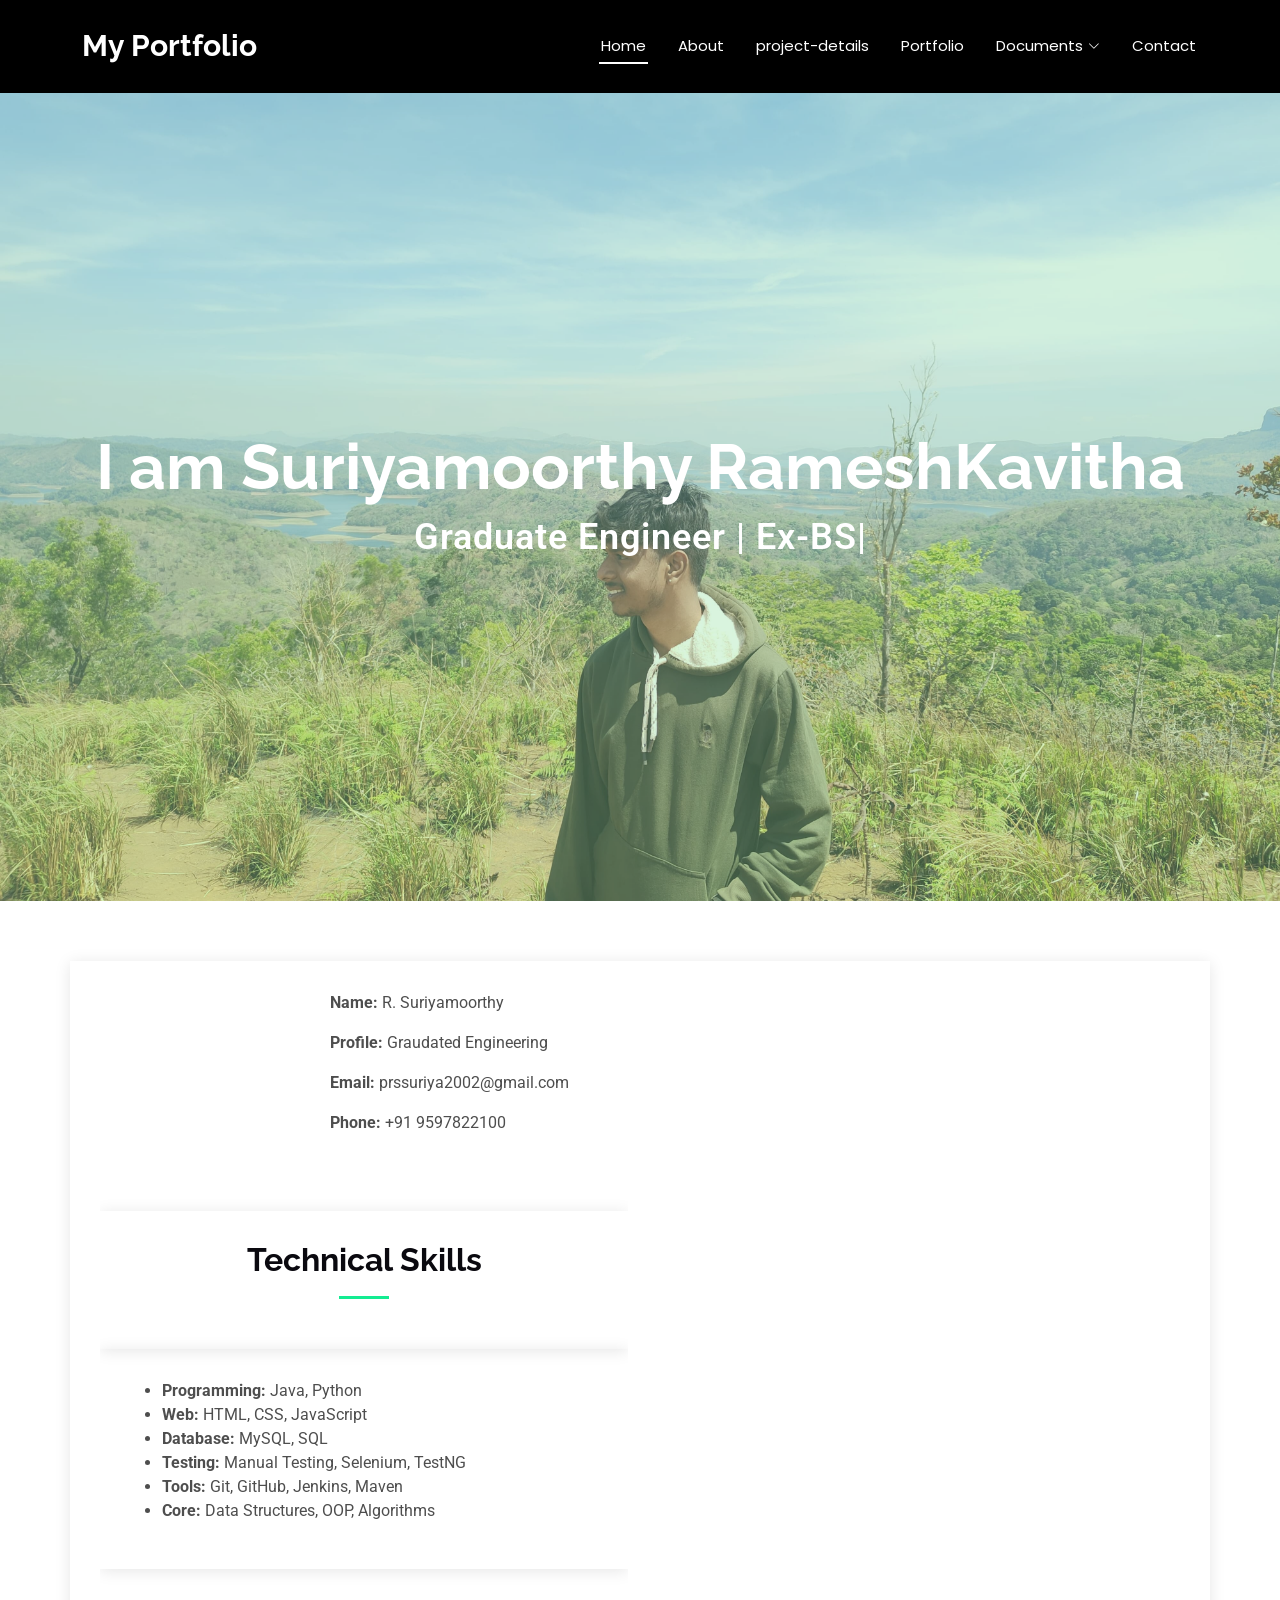
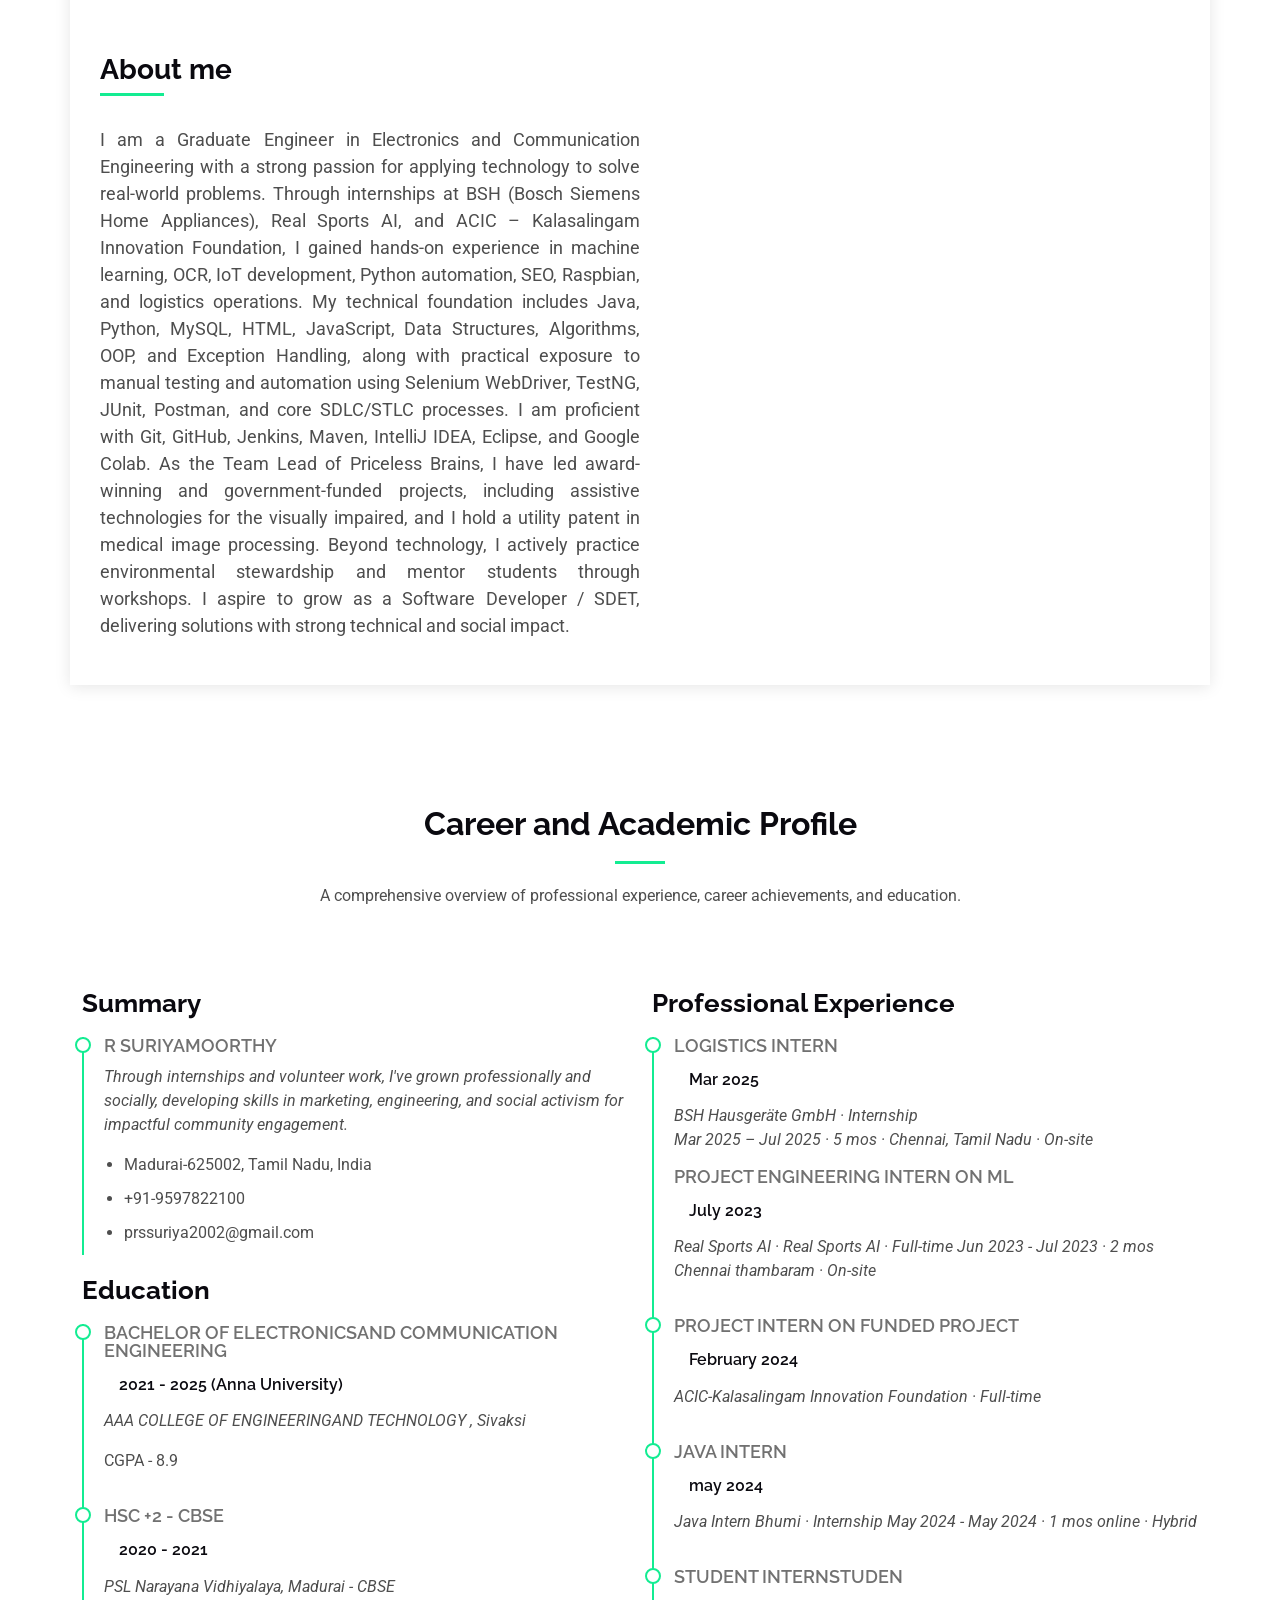
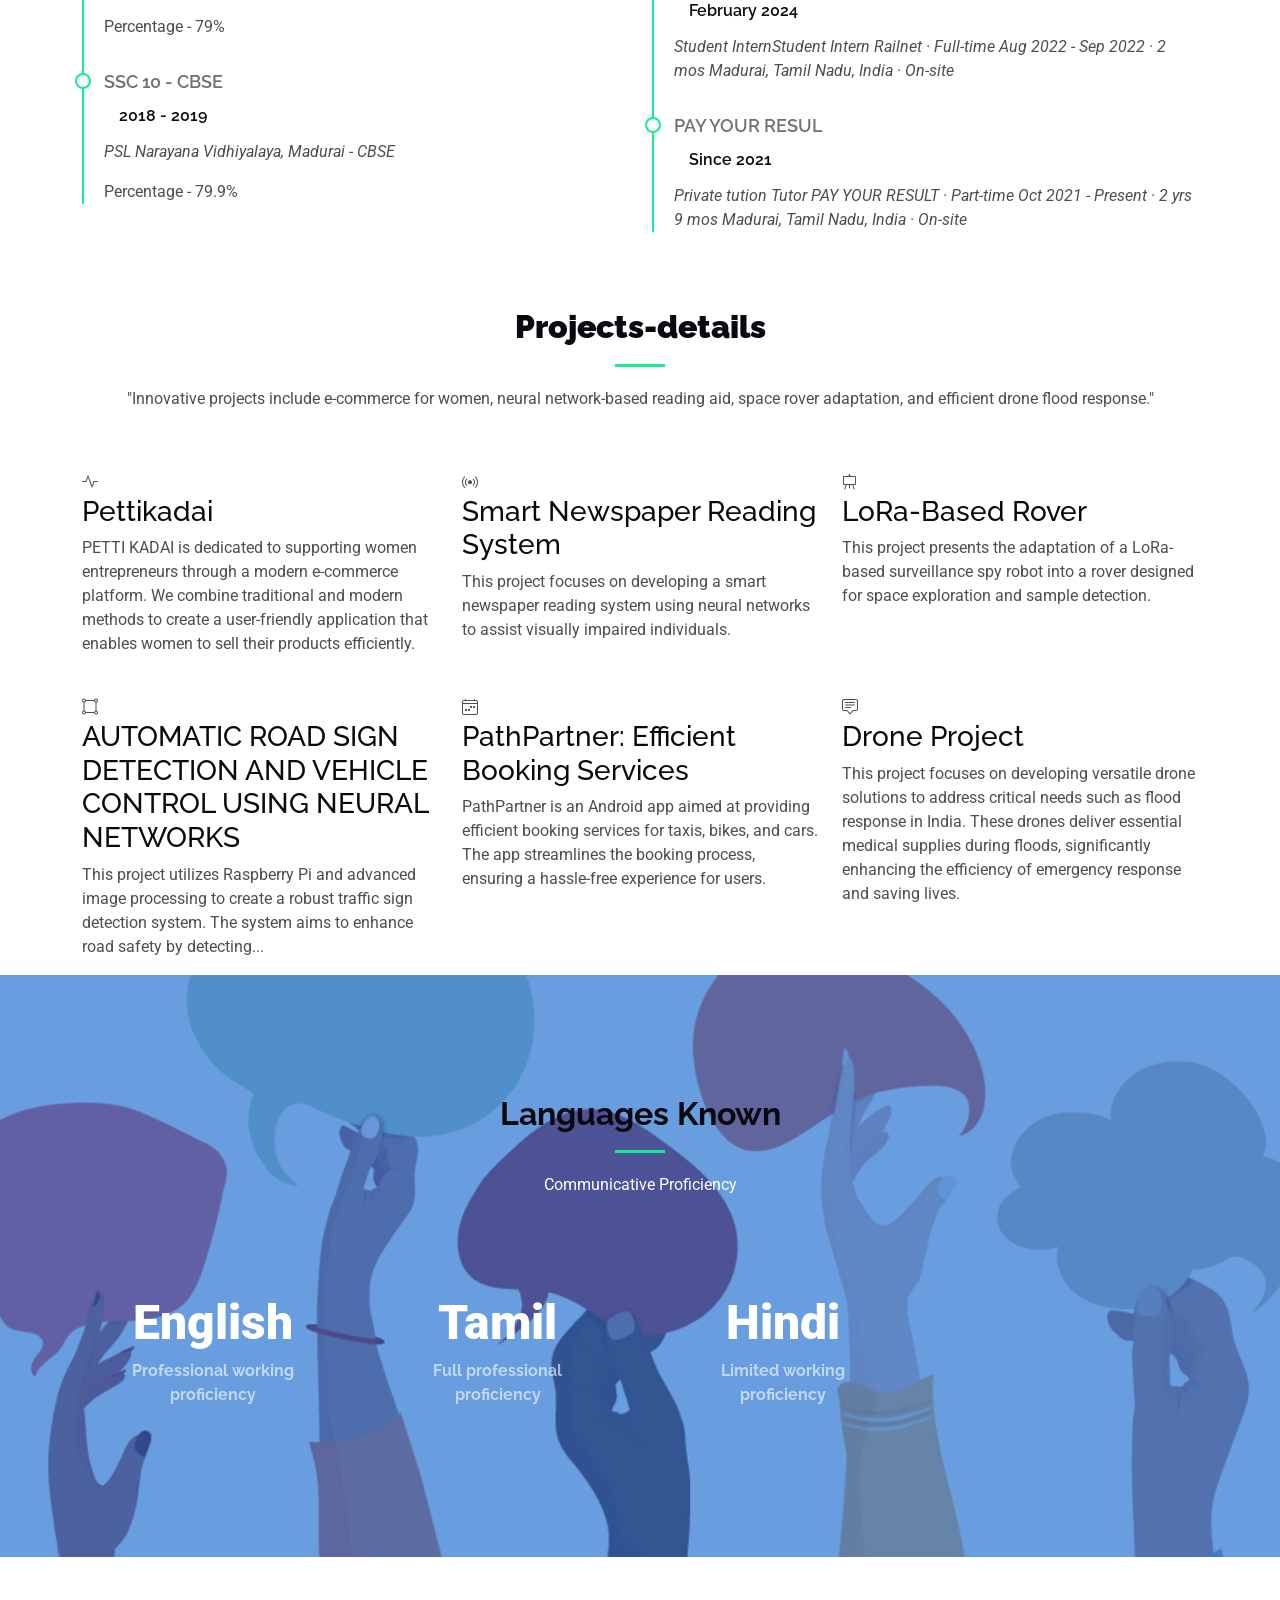
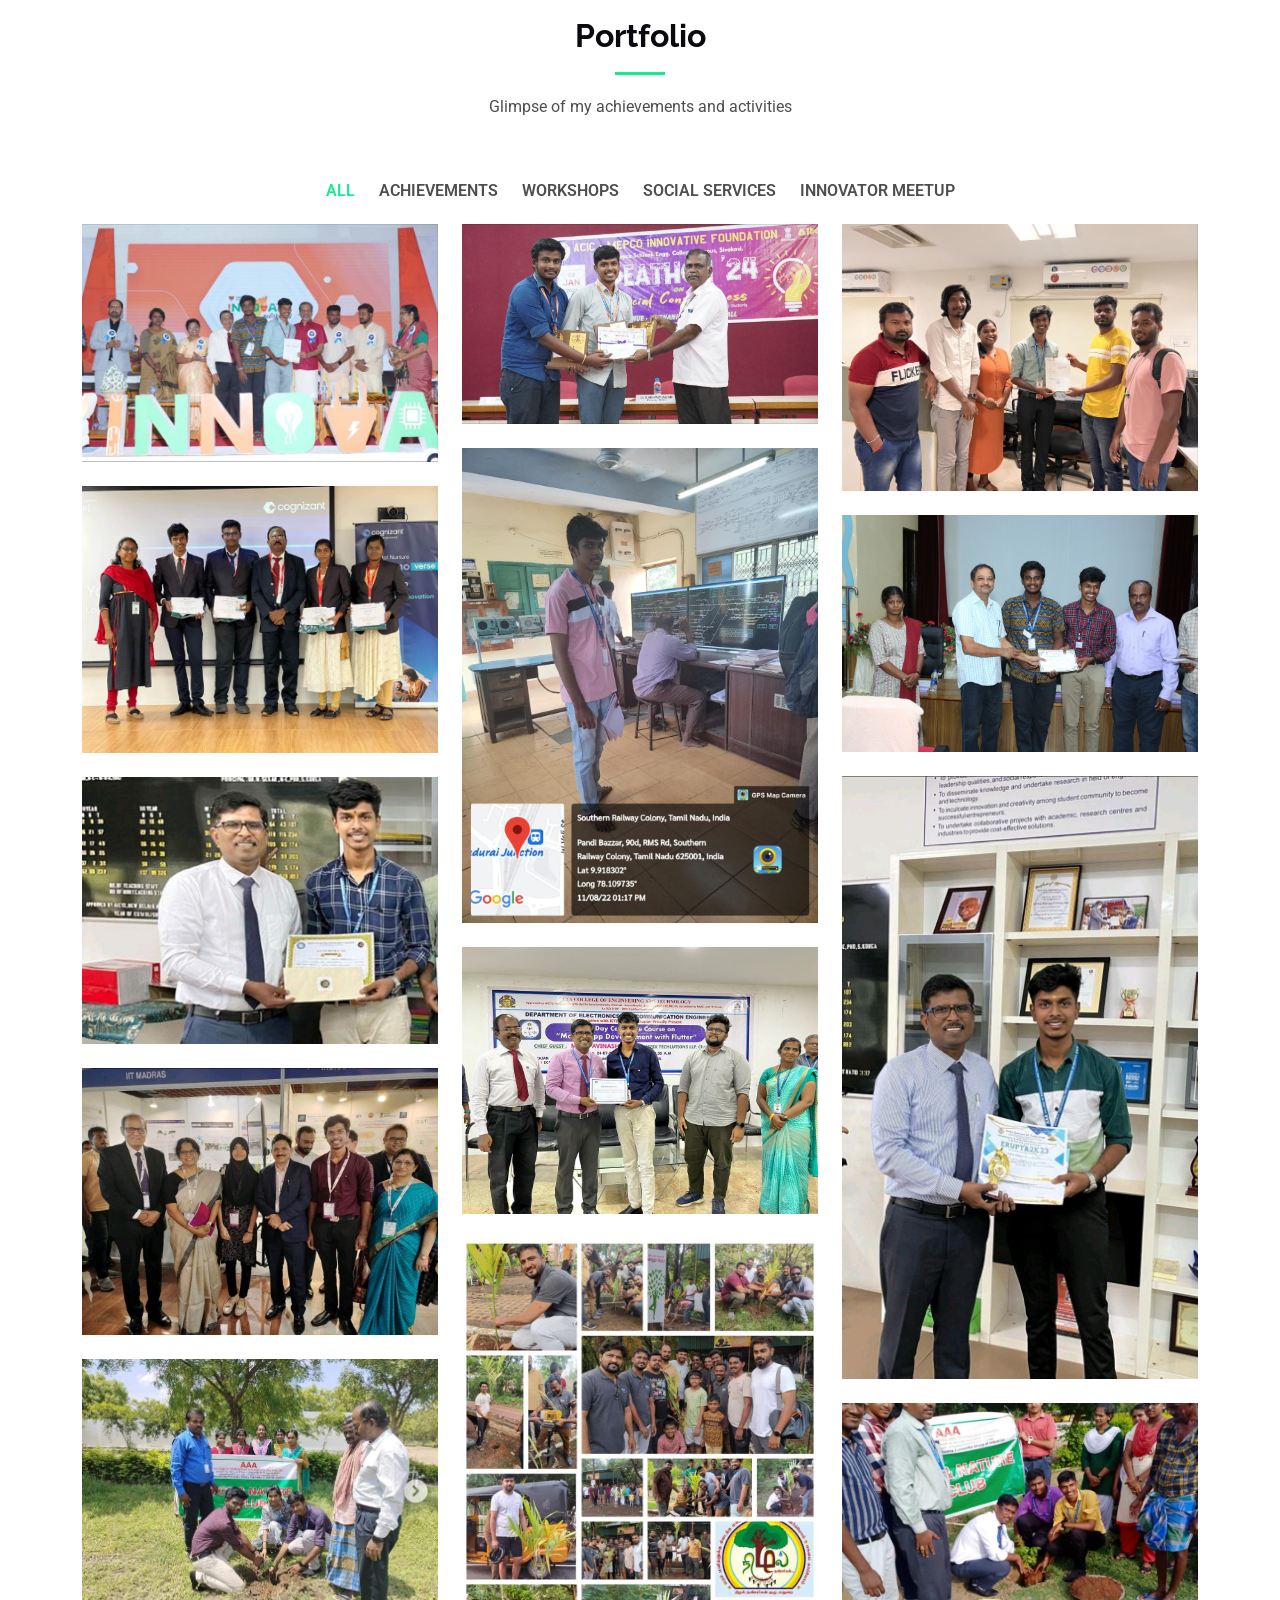
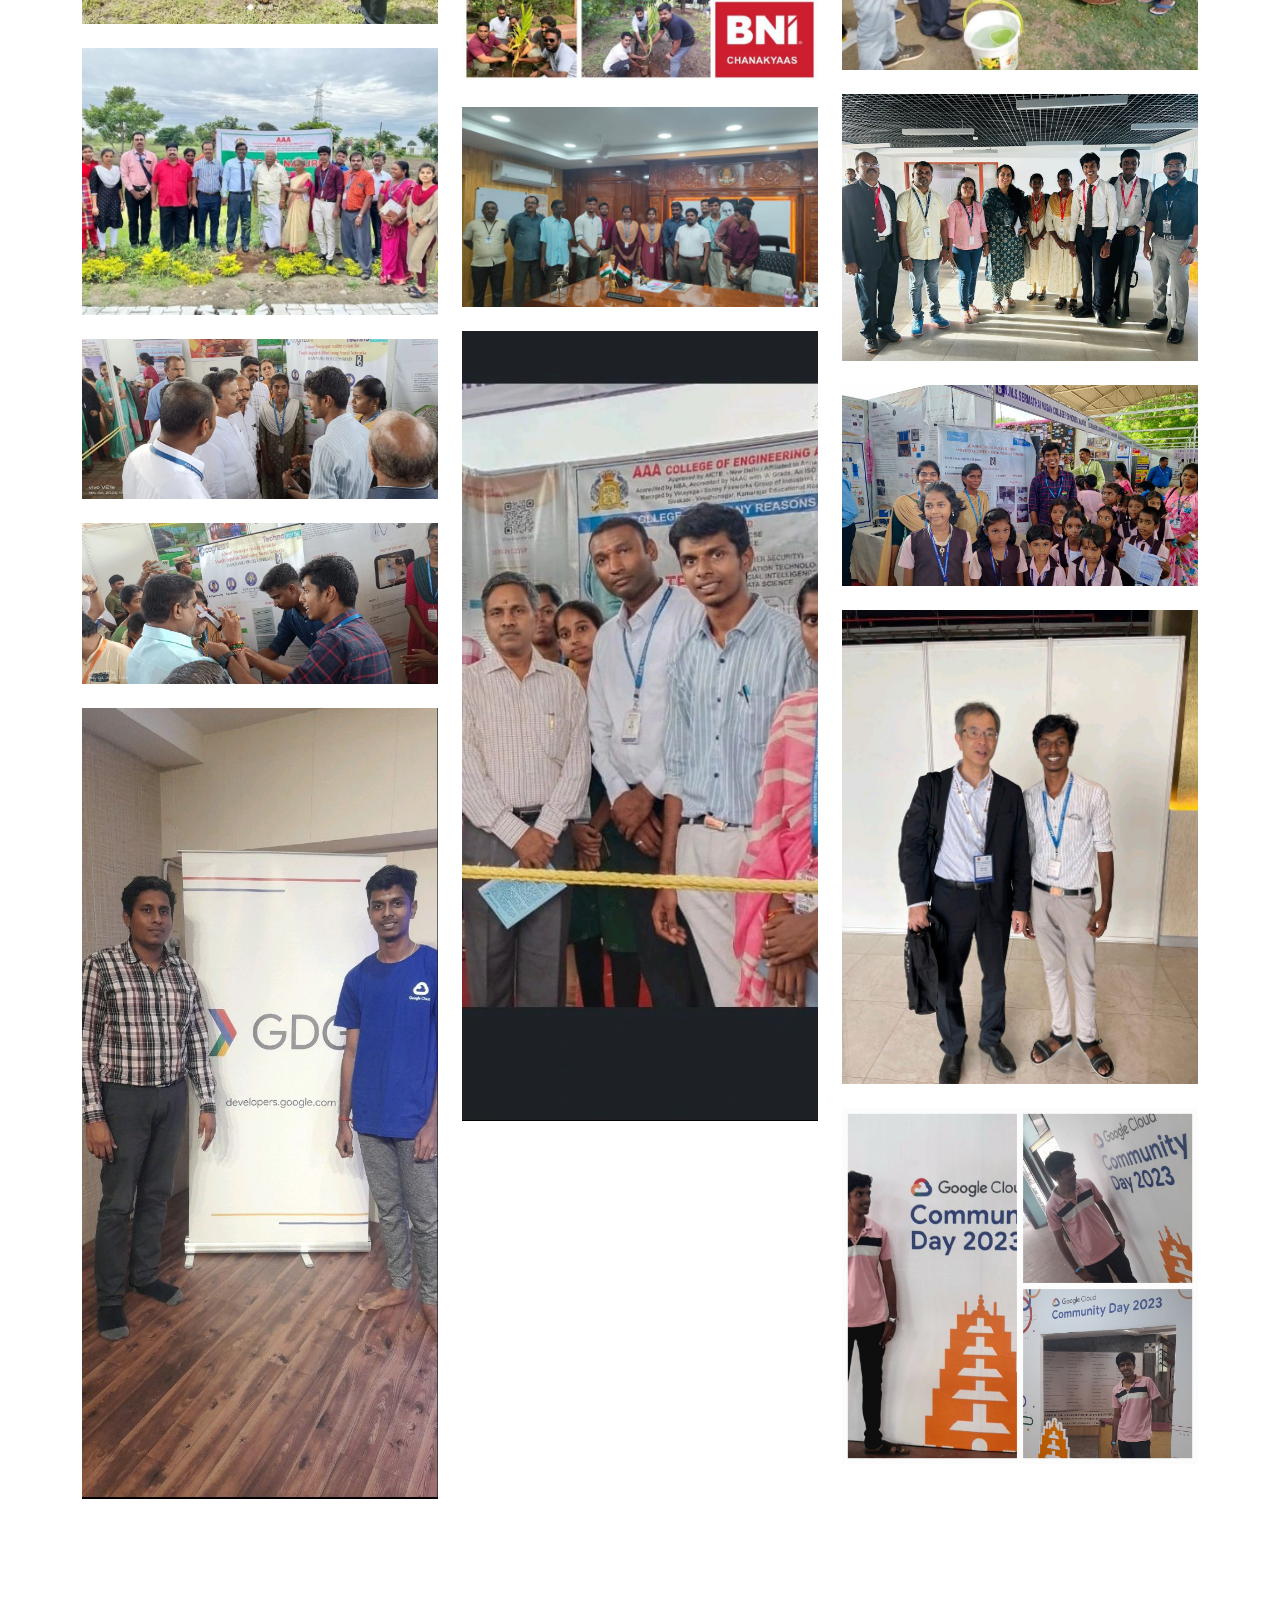
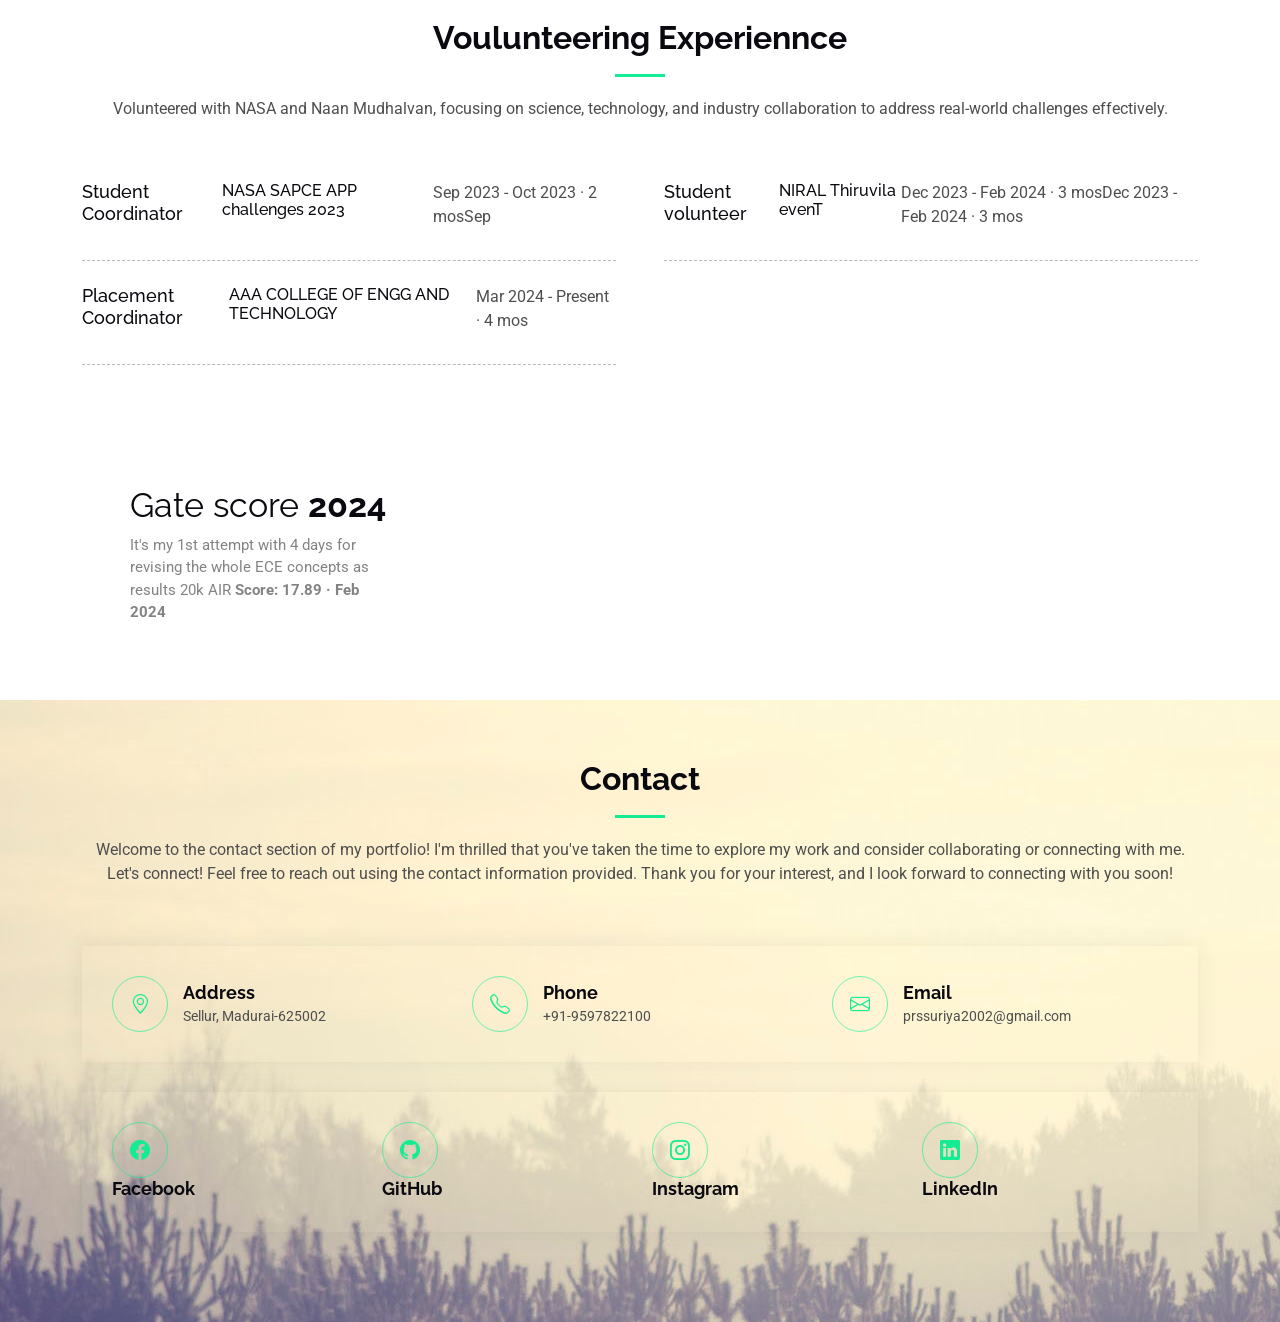
==== index.html @ 4eae8e21 "first commit" ====
<!DOCTYPE html>
<html lang="en">

<head>
  <meta charset="utf-8">
  <meta content="width=device-width, initial-scale=1.0" name="viewport">
  <title>suriyamoorthy RK Portfolio</title>
  <meta content="" name="description">
  <meta content="" name="keywords">

  <!-- Favicons -->
  <link href="assets/img/favicon.png" rel="icon">
  <link href="assets/img/apple-touch-icon.png" rel="apple-touch-icon">

  <!-- Fonts -->
  <link href="https://fonts.googleapis.com" rel="preconnect">
  <link href="https://fonts.gstatic.com" rel="preconnect" crossorigin>
  <link href="https://fonts.googleapis.com/css2?family=Roboto:ital,wght@0,100;0,300;0,400;0,500;0,700;0,900;1,100;1,300;1,400;1,500;1,700;1,900&family=Poppins:ital,wght@0,100;0,200;0,300;0,400;0,500;0,600;0,700;0,800;0,900;1,100;1,200;1,300;1,400;1,500;1,600;1,700;1,800;1,900&family=Raleway:ital,wght@0,100;0,200;0,300;0,400;0,500;0,600;0,700;0,800;0,900;1,100;1,200;1,300;1,400;1,500;1,600;1,700;1,800;1,900&display=swap" rel="stylesheet">

  <!-- Vendor CSS Files -->
  <link href="assets/vendor/bootstrap/css/bootstrap.min.css" rel="stylesheet">
  <link href="assets/vendor/bootstrap-icons/bootstrap-icons.css" rel="stylesheet">
  <link href="assets/vendor/aos/aos.css" rel="stylesheet">
  <link href="assets/vendor/glightbox/css/glightbox.min.css" rel="stylesheet">
  <link href="assets/vendor/swiper/swiper-bundle.min.css" rel="stylesheet">

  <!-- Main CSS File -->
  <link href="assets/css/main.css" rel="stylesheet">

</head>

<body class="index-page">
  <header id="header" class="header d-flex align-items-center sticky-top">
    <div class="container-fluid container-xl position-relative d-flex align-items-center justify-content-between">
  
      <a href="index.html" class="logo d-flex align-items-center">
       
        <h1 class="sitename">My Portfolio</h1>
      </a>
  
      <nav id="navmenu" class="navmenu">
        <ul>
          <li><a href="#hero" class="active">Home</a></li>
          <li><a href="#about">About</a></li>
          <li><a href="#project-details">project-details</a></li>
          <li><a href="#portfolio">Portfolio</a></li>
          <li class="dropdown">
            <a href="#">
              <span>Documents</span> <i class="bi bi-chevron-down toggle-dropdown"></i>
            </a>
            <ul>
              <section id="resume-view" class="section">
  <div class="container section-title">
    <<iframe
  src="https://drive.google.com/file/d/1KGqFXwxf2fM03Ihdw2thG44ot5twPLHl/preview"
  width="100%"
  height="900px"
  style="border:none; border-radius:10px;">
</iframe>

               
              </li>
            </ul>
          </li>
          <li><a href="#contact">Contact</a></li>
        </ul>
        <i class="mobile-nav-toggle d-xl-none bi bi-list"></i>
      </nav>
  
    </div>
  </header>
  

  <main class="main">

    <!-- Hero Section -->
    <section id="hero" class="hero section">

      <img src="assets/img/hero-img.jpg" alt="" data-aos="fade-in">

      <div class="container d-flex flex-column align-items-center justify-content-center text-center" data-aos="fade-up" data-aos-delay="100">
        <h2>I am Suriyamoorthy RameshKavitha</h2>
<p>
  <span class="typed"
    data-typed-items="Graduate Engineer | Ex-BSH Hausgeräte GmbH | Startup TN TechnoVerse Winner | Utility Patent Holder | Java Developer | Manual Testing | Speaker | Environmental Stewardship Leader">
  </span>
</p>


    </section><!-- /Hero Section -->

    <!-- About Section -->
    <section id="about" class="about section">

      <div class="container" data-aos="fade-up" data-aos-delay="100">

        <div class="row gy-4">
          <div class="col-md-6">

            <div class="row justify-content-between gy-4">
              <div class="col-lg-5">
                <img src="assets/img/profile-img.jpg" class="img-fluid" alt="">
              </div>
            <div class="col-lg-7 about-info">
  <p><strong>Name: </strong> <span>R. Suriyamoorthy</span></p>
  <p><strong>Profile: </strong> <span>Graudated Engineering </span></p>
  <p><strong>Email: </strong> <span>prssuriya2002@gmail.com</span></p>
  <p><strong>Phone: </strong> <span>+91 9597822100</span></p>
</div>

              </div>
              <section class="resume section">
  <div class="container section-title">
    <h2>Technical Skills</h2>
  </div>

  <div class="container">
    <ul>
      <li><strong>Programming:</strong> Java, Python</li>
      <li><strong>Web:</strong> HTML, CSS, JavaScript</li>
      <li><strong>Database:</strong> MySQL, SQL</li>
      <li><strong>Testing:</strong> Manual Testing, Selenium, TestNG</li>
      <li><strong>Tools:</strong> Git, GitHub, Jenkins, Maven</li>
      <li><strong>Core:</strong> Data Structures, OOP, Algorithms</li>
    </ul>
  </div>
</section>

            </div>

            <div class="skills-content skills-animation">

              
            </div>

          </div>
          <div class="col-md-6">
            <div class="about-me">
              <h4>About me</h4>
              <p align="justify">I am a Graduate Engineer in Electronics and Communication Engineering with a strong passion for applying technology to solve real-world problems. Through internships at BSH (Bosch Siemens Home Appliances), Real Sports AI, and ACIC – Kalasalingam Innovation Foundation, I gained hands-on experience in machine learning, OCR, IoT development, Python automation, SEO, Raspbian, and logistics operations.

My technical foundation includes Java, Python, MySQL, HTML, JavaScript, Data Structures, Algorithms, OOP, and Exception Handling, along with practical exposure to manual testing and automation using Selenium WebDriver, TestNG, JUnit, Postman, and core SDLC/STLC processes. I am proficient with Git, GitHub, Jenkins, Maven, IntelliJ IDEA, Eclipse, and Google Colab.

As the Team Lead of Priceless Brains, I have led award-winning and government-funded projects, including assistive technologies for the visually impaired, and I hold a utility patent in medical image processing. Beyond technology, I actively practice environmental stewardship and mentor students through workshops. I aspire to grow as a Software Developer / SDET, delivering solutions with strong technical and social impact.
              </p>
              
            </div>
            </div>
          </div>
        </div>

      </div>
    </section><!-- /About Section -->

    <!-- Resume Section -->
    <section id="resume" class="resume section">
    
      <!-- Section Title -->
      <div class="container section-title" data-aos="fade-up">
        <h2>Career and Academic Profile</h2>
        <p>A comprehensive overview of professional experience, career achievements, and education.</p>
      </div><!-- End Section Title -->
    
      <div class="container">
    
        <div class="row">
    
          <div class="col-lg-6" data-aos="fade-up" data-aos-delay="100">
            <h3 class="resume-title">Summary</h3>
    
            <div class="resume-item pb-0">
              <h4>R SURIYAMOORTHY</h4>
              <p><em>Through internships and volunteer work, I've grown professionally and socially, developing skills in marketing, engineering, and social activism for impactful community engagement.</em></p>
              <ul>
                <li>Madurai-625002, Tamil Nadu, India</li>
                <li>+91-9597822100</li>
                <li>prssuriya2002@gmail.com</li>
              </ul>
            </div><!-- End Resume Item -->
    
            <h3 class="resume-title">Education</h3>

            <div class="resume-item">
              <h4>Bachelor of electronicsand communication engineering</h4>
              <h5>2021 - 2025 (Anna University)</h5>
              <p><em>AAA COLLEGE OF ENGINEERINGAND TECHNOLOGY , Sivaksi</em></p>
              <p>CGPA - 8.9</p><!--/.experience-time-->
              <div class="timeline-horizontal-border">
                <span class="single-timeline-horizontal spacial-horizontal-line"></span>
              </div>
            </div><!-- End Resume Item -->
            <div class="resume-item">
              <h4>HSC +2 - CBSE</h4>
              <h5>2020 - 2021</h5>
              <p><em>PSL Narayana Vidhiyalaya, Madurai - CBSE</em></p>
              <p>Percentage - 79%</p><!--/.experience-time-->
              <div class="timeline-horizontal-border">
                <span class="single-timeline-horizontal spacial-horizontal-line"></span>
              </div>
            </div><!-- End Resume Item -->
            
            <div class="resume-item">
              <h4>SSC 10 - CBSE</h4>
              <h5>2018 - 2019</h5>
              <p><em>PSL Narayana Vidhiyalaya, Madurai - CBSE</em></p>
              <p>Percentage - 79.9%</p><!--/.experience-time-->
              <div class="timeline-horizontal-border">
                <span class="single-timeline-horizontal spacial-horizontal-line"></span>
              </div>
            </div><!-- End Resume Item -->
    
          </div><!-- End col-lg-6 -->
    
          <div class="col-lg-6" data-aos="fade-up" data-aos-delay="200">
            <h3 class="resume-title">Professional Experience</h3>
            <div class="resume-item">
              <h4>Logistics Intern</h4>
<h5>Mar 2025</h5>
<p>
  <em>
    BSH Hausgeräte GmbH · Internship<br>
    Mar 2025 – Jul 2025 · 5 mos · Chennai, Tamil Nadu · On-site
  </em>
</p>

              <h4>Project Engineering Intern on ML  </h4>
              <h5>July 2023</h5>
              <p><em>Real Sports AI · Real Sports AI · Full-time
                Jun 2023 - Jul 2023 · 2 mos Chennai thambaram · On-site</em></p>  
            </div><!-- End Resume Item -->
            <div class="resume-item">
              <h4>Project Intern on funded project</h4>
              <h5>February 2024</h5>
              <p><em>ACIC-Kalasalingam Innovation Foundation · Full-time</em></p>
               </div><!-- End Resume Item -->
            <div class="resume-item">
              <h4>Java Intern</h4>
              <h5>may 2024</h5>
              <p><em>
                Java Intern
                Bhumi ·  Internship
                May 2024 - May 2024 · 1 mos
                online · Hybrid</em></p>
              </div><!-- End Resume Item -->
              <div class="resume-item">
                <h4>Student InternStuden</h4>
                <h5>February 2024</h5>
                <p><em>Student InternStudent Intern
                  Railnet · Full-time Aug 2022 - Sep 2022 · 2 mos
                  Madurai, Tamil Nadu, India · On-site</em></p>
                </div><!-- End Resume Item -->
                <div class="resume-item">
                  <h4>Pay your resul </h4>
                  <h5>Since 2021 </h5>
                  <p><em>Private tution  Tutor   PAY YOUR RESULT · Part-time
                    Oct 2021 - Present · 2 yrs 9 mos
                    Madurai, Tamil Nadu, India · On-site</em></p>
                  </div><!-- End Resume Item -->
    
    
          </div><!-- End col-lg-6 -->
    
        </div><!-- End row -->
    
      </div><!-- End container -->
    
    </section><!-- End Resume Section -->
    <!-- /Resume Section -->

   

  <!-- Section Title -->
  <div class="container section-title" data-aos="fade-up">
    <h2><strong>Projects-details</strong></h2>
    <p>"Innovative projects include e-commerce for women, neural network-based reading aid, space rover adaptation, and efficient drone flood response."</p>
  </div><!-- End Section Title -->
  
<div class="container">
  <div class="row gy-4">

    <!-- Project 1 -->
    <div class="col-lg-4 col-md-6" data-aos="fade-up" data-aos-delay="100">
      <div class="service-item position-relative">
        <div class="icon">
          <i class="bi bi-activity"></i> <!-- Icon for Pettikadai -->
        </div>
        <a href="pettikadai-singlevendor-ecommerce.html" class="stretched-link">
          <h3>Pettikadai</h3>
        </a>
        <p>PETTI KADAI is dedicated to supporting women entrepreneurs through a modern e-commerce platform. We combine traditional and modern methods to create a user-friendly application that enables women to sell their products efficiently.</p>
      </div>
    </div><!-- End Project 1 -->

    <!-- Project 2 -->
    <div class="col-lg-4 col-md-6" data-aos="fade-up" data-aos-delay="200">
      <div class="service-item position-relative">
        <div class="icon">
          <i class="bi bi-broadcast"></i> <!-- Icon for Smart Newspaper Reading System -->
        </div>
        <a href="Smart Newspaper Reading System.html"class="stretched-link">
          <h3>Smart Newspaper Reading System</h3>
        </a>
        <p>This project focuses on developing a smart newspaper reading system using neural networks to assist visually impaired individuals.</p>
      </div>
    </div><!-- End Project 2 -->

    <!-- Project 3 -->
    <div class="col-lg-4 col-md-6" data-aos="fade-up" data-aos-delay="300">
      <div class="service-item position-relative">
        <div class="icon">
          <i class="bi bi-easel"></i> <!-- Icon for LoRa-Based Rover -->
        </div>
        <a href="LoRa-Based Rover.html"class="stretched-link">
          <h3>LoRa-Based Rover</h3>
        </a>
        <p>This project presents the adaptation of a LoRa-based surveillance spy robot into a rover designed for space exploration and sample detection.</p>
      </div>
    </div><!-- End Project 3 -->

    <!-- Project 4 -->
    <div class="col-lg-4 col-md-6" data-aos="fade-up" data-aos-delay="400">
      <div class="service-item position-relative">
        <div class="icon">
          <i class="bi bi-bounding-box-circles"></i> <!-- Icon for Automatic Road Sign Detection -->
        </div>
        <a href="AUTOMATIC ROAD SIGN DETECTION AND VEHICLE CONTROL USING NEURAL NETWORKS.html" class="stretched-link">
          <h3>AUTOMATIC ROAD SIGN DETECTION AND VEHICLE CONTROL USING NEURAL NETWORKS</h3>
        </a>
        <p>This project utilizes Raspberry Pi and advanced image processing to create a robust traffic sign detection system. The system aims to enhance road safety by detecting...</p>
      </div>
    </div><!-- End Project 4 -->

    <!-- Project 5 -->
    <div class="col-lg-4 col-md-6" data-aos="fade-up" data-aos-delay="500">
      <div class="service-item position-relative">
        <div class="icon">
          <i class="bi bi-calendar4-week"></i> <!-- Icon for PathPartner -->
        </div>
        <a href="pathpartners.html" class="stretched-link">
          <h3>PathPartner: Efficient Booking Services</h3>
        </a>
        <p>PathPartner is an Android app aimed at providing efficient booking services for taxis, bikes, and cars. The app streamlines the booking process, ensuring a hassle-free experience for users.</p>
      </div>
    </div><!-- End Project 5 -->

    <!-- Project 6 -->
    <div class="col-lg-4 col-md-6" data-aos="fade-up" data-aos-delay="700">
      <div class="service-item position-relative">
        <div class="icon">
          <i class="bi bi-chat-square-text"></i> <!-- Icon for Drone Project -->
        </div>
        <a href="Drone Project.html"class="stretched-link">
          <h3>Drone Project</h3>
        </a>
        <p>This project focuses on developing versatile drone solutions to address critical needs such as flood response in India. These drones deliver essential medical supplies during floods, significantly enhancing the efficiency of emergency response and saving lives.</p>
      </div>
    </div><!-- End Project 6 -->

  </div><!-- End row -->
</div><!-- End container -->

</section><!-- /Services Section -->

    <!-- Stats Section -->
    <section id="stats" class="stats section">
      <div class="container" data-aos="fade-up">
        <div class="section-title">
          <h2>Languages Known</h2>
          <p>Communicative Proficiency</p>
        </div>
      </div>
    
      <img src="assets/img/stats-bg.png" alt="" data-aos="fade-in">
    
      <div class="container position-relative" data-aos="fade-up" data-aos-delay="100">
        <div class="row gy-4">
          <div class="col-lg-3 col-md-6">
            <div class="stats-item text-center">
              <span><strong>English</strong></span>
              <p>Professional working proficiency</p>
              
            </div>
          </div><!-- End Stats Item -->
    
          <div class="col-lg-3 col-md-6">
            <div class="stats-item text-center">
              <span><strong>Tamil</strong></span>
              <p>Full professional proficiency</p>
              
            </div>
          </div><!-- End Stats Item -->
    
          <div class="col-lg-3 col-md-6">
            <div class="stats-item text-center">
              <span><strong>Hindi</strong></span>
              <p>Limited working proficiency</p>
              
            </div>
          </div><!-- End Stats Item -->
        </div><!-- End Row -->
      </div><!-- End Container -->
    </section><!-- /Stats Section -->
    
<!-- Portfolio Section -->
<section id="portfolio" class="portfolio section">

  <!-- Section Title -->
  <div class="container section-title" data-aos="fade-up">
    <h2>Portfolio</h2>
    <p>Glimpse of my achievements and activities</p>
  </div><!-- End Section Title -->

  <div class="container">

    <div class="isotope-layout" data-default-filter="*" data-layout="masonry" data-sort="original-order">

      <ul class="portfolio-filters isotope-filters" data-aos="fade-up" data-aos-delay="100">
        <li data-filter="*" class="filter-active">All</li>
        <li data-filter=".filter-app">Achievements</li>
        <li data-filter=".filter-product">Workshops</li>
        <li data-filter=".filter-branding">Social Services</li>
        <li data-filter=".filter-books">Innovator Meetup</li>
      </ul><!-- End Portfolio Filters -->

      <div class="row gy-4 isotope-container" data-aos="fade-up" data-aos-delay="200">

        <!-- Achievements -->
        <div class="col-lg-4 col-md-6 portfolio-item isotope-item filter-app">
          <img src="assets/img/portfolio/app-1.jpeg" class="img-fluid" alt="">
          <div class="portfolio-info">
            <h4>Startup Innovator 2024</h4>
            <p>Got 1st prize with cash reward</p>
            <a href="assets/img/portfolio/app-1.jpeg" title="App 1" data-gallery="portfolio-gallery-app" class="glightbox preview-link"><i class="bi bi-zoom-in"></i></a>
          </div>
        </div><!-- End Portfolio Item -->

        <!-- Repeat for other achievement items -->
        <div class="col-lg-4 col-md-6 portfolio-item isotope-item filter-app">
          <img src="assets/img/portfolio/app-2.jpeg" class="img-fluid" alt="">
          <div class="portfolio-info">
            <h4>Innovation Award 2023</h4>
            <p>Received for groundbreaking project</p>
            <a href="assets/img/portfolio/app-2.jpeg" title="App 2" data-gallery="portfolio-gallery-app" class="glightbox preview-link"><i class="bi bi-zoom-in"></i></a>
          </div>
        </div><!-- End Portfolio Item -->
        <div class="col-lg-4 col-md-6 portfolio-item isotope-item filter-app">
          <img src="assets/img/portfolio/app-3.jpg" class="img-fluid" alt="">
          <div class="portfolio-info">
            <h4>Innovation Award 2023</h4>
            <p>Received for groundbreaking project</p>
            <a href="assets/img/portfolio/app-3.jpg" title="App 2" data-gallery="portfolio-gallery-app" class="glightbox preview-link"><i class="bi bi-zoom-in"></i></a>
          </div>
        </div><!-- End Portfolio Item -->
        <div class="col-lg-4 col-md-6 portfolio-item isotope-item filter-app">
          <img src="assets/img/portfolio/app-4.jpg" class="img-fluid" alt="">
          <div class="portfolio-info">
            <h4>Innovation Award 2023</h4>
            <p>Received for groundbreaking project</p>
            <a href="assets/img/portfolio/app-4.jpg" title="App 2" data-gallery="portfolio-gallery-app" class="glightbox preview-link"><i class="bi bi-zoom-in"></i></a>
          </div>
        </div><!-- End Portfolio Item -->
        <div class="col-lg-4 col-md-6 portfolio-item isotope-item filter-app">
          <img src="assets/img/portfolio/app-5.jpg" class="img-fluid" alt="">
          <div class="portfolio-info">
            <h4>Innovation Award 2023</h4>
            <p>Received for groundbreaking project</p>
            <a href="assets/img/portfolio/app-5.jpg" title="App 2" data-gallery="portfolio-gallery-app" class="glightbox preview-link"><i class="bi bi-zoom-in"></i></a>
          </div>
        </div><!-- End Portfolio Item -->
        <div class="col-lg-4 col-md-6 portfolio-item isotope-item filter-app">
          <img src="assets/img/portfolio/app-6.jpg" class="img-fluid" alt="">
          <div class="portfolio-info">
            <h4>Innovation Award 2023</h4>
            <p>Received for groundbreaking project</p>
            <a href="assets/img/portfolio/app-6.jpg" title="App 2" data-gallery="portfolio-gallery-app" class="glightbox preview-link"><i class="bi bi-zoom-in"></i></a>
          </div>
        </div><!-- End Portfolio Item -->
        <div class="col-lg-4 col-md-6 portfolio-item isotope-item filter-app">
          <img src="assets/img/portfolio/app-7.jpeg" class="img-fluid" alt="">
          <div class="portfolio-info">
            <h4>Innovation Award 2023</h4>
            <p>Received for groundbreaking project</p>
            <a href="assets/img/portfolio/app-7.jpeg" title="App 2" data-gallery="portfolio-gallery-app" class="glightbox preview-link"><i class="bi bi-zoom-in"></i></a>
          </div>
        </div><!-- End Portfolio Item -->
        <div class="col-lg-4 col-md-6 portfolio-item isotope-item filter-app">
          <img src="assets/img/portfolio/app-8.jpeg" class="img-fluid" alt="">
          <div class="portfolio-info">
            <h4>Innovation Award 2023</h4>
            <p>Received for groundbreaking project</p>
            <a href="assets/img/portfolio/app-8.jpeg" title="App 2" data-gallery="portfolio-gallery-app" class="glightbox preview-link"><i class="bi bi-zoom-in"></i></a>
          </div>
        </div><!-- End Portfolio Item -->
        <div class="col-lg-4 col-md-6 portfolio-item isotope-item filter-app">
          <img src="assets/img/portfolio/app-9.jpeg" class="img-fluid" alt="">
          <div class="portfolio-info">
            <h4>Innovation Award 2023</h4>
            <p>Received for groundbreaking project</p>
            <a href="assets/img/portfolio/app-9.jpeg" title="App 2" data-gallery="portfolio-gallery-app" class="glightbox preview-link"><i class="bi bi-zoom-in"></i></a>
          </div>
        </div><!-- End Portfolio Item -->
        <!-- Add more achievement items as needed -->

        <!-- Workshops -->
        <div class="col-lg-4 col-md-6 portfolio-item isotope-item filter-product">
          <img src="assets/img/portfolio/product-1.jpeg" class="img-fluid" alt="">
          <div class="portfolio-info">
            <h4>Workshop on Li-Fi</h4>
            <p>Learned about latest AI technologies</p>
            <a href="assets/img/portfolio/product-1.jpeg" title="Workshop 1" data-gallery="portfolio-gallery-product" class="glightbox preview-link"><i class="bi bi-zoom-in"></i></a>
          </div>
        </div><!-- End Portfolio Item -->

        <!-- Add more workshop items as needed -->

        <!-- Social Services -->
        <div class="col-lg-4 col-md-6 portfolio-item isotope-item filter-branding">
          <img src="assets/img/portfolio/branding-1.jpg" class="img-fluid" alt="">
          <div class="portfolio-info">
            <h4>Community Clean-Up</h4>
            <p>Organized a local clean-up event</p>
            <a href="assets/img/portfolio/branding-1.jpg" title="Social Service 1" data-gallery="portfolio-gallery-branding" class="glightbox preview-link"><i class="bi bi-zoom-in"></i></a>
          </div>
        </div><!-- End Portfolio Item -->

        <div class="col-lg-4 col-md-6 portfolio-item isotope-item filter-branding">
          <img src="assets/img/portfolio/branding-2.jpg" class="img-fluid" alt="">
          <div class="portfolio-info">
            <h4>Food Drive</h4>
            <p>Distributed food to the needy</p>
            <a href="assets/img/portfolio/branding-2.jpg" title="Social Service 2" data-gallery="portfolio-gallery-branding" class="glightbox preview-link"><i class="bi bi-zoom-in"></i></a>
          </div>
        </div><!-- End Portfolio Item -->
        
        <div class="col-lg-4 col-md-6 portfolio-item isotope-item filter-branding">
          <img src="assets/img/portfolio/branding-3.jpg" class="img-fluid" alt="">
          <div class="portfolio-info">
            <h4>Food Drive</h4>
            <p>Distributed food to the needy</p>
            <a href="assets/img/portfolio/branding-3.jpg" title="Social Service 2" data-gallery="portfolio-gallery-branding" class="glightbox preview-link"><i class="bi bi-zoom-in"></i></a>
          </div>
        </div><!-- End Portfolio Item -->
        
        <div class="col-lg-4 col-md-6 portfolio-item isotope-item filter-branding">
          <img src="assets/img/portfolio/branding-4.jpg" class="img-fluid" alt="">
          <div class="portfolio-info">
            <h4>Food Drive</h4>
            <p>Distributed food to the needy</p>
            <a href="assets/img/portfolio/branding-4.jpg" title="Social Service 2" data-gallery="portfolio-gallery-branding" class="glightbox preview-link"><i class="bi bi-zoom-in"></i></a>
          </div>
        </div><!-- End Portfolio Item -->

        <!-- Add more social service items as needed -->

        <!-- Innovator Meetup -->
        <div class="col-lg-4 col-md-6 portfolio-item isotope-item filter-books">
          <img src="assets/img/portfolio/books-1.jpeg" class="img-fluid" alt="">
          <div class="portfolio-info">
            <h4>Innovator Meetup 1</h4>
            <p>Networking with top innovators</p>
            <a href="assets/img/portfolio/books-1.jpeg" title="Books 1" data-gallery="portfolio-gallery-books" class="glightbox preview-link"><i class="bi bi-zoom-in"></i></a>
          </div>
        </div><!-- End Portfolio Item -->

        <div class="col-lg-4 col-md-6 portfolio-item isotope-item filter-books">
          <img src="assets/img/portfolio/books-2.jpg" class="img-fluid" alt="">
          <div class="portfolio-info">
            <h4>Innovator Meetup 2</h4>
            <p>Shared ideas and projects</p>
            <a href="assets/img/portfolio/books-2.jpg" title="Books 2" data-gallery="portfolio-gallery-books" class="glightbox preview-link"><i class="bi bi-zoom-in"></i></a>
          </div>
        </div><!-- End Portfolio Item -->

        <div class="col-lg-4 col-md-6 portfolio-item isotope-item filter-books">
          <img src="assets/img/portfolio/books-3.jpg" class="img-fluid" alt="">
          <div class="portfolio-info">
            <h4>Innovator Meetup 3</h4>
            <p>Discussed future innovations</p>
            <a href="assets/img/portfolio/books-3.jpg" title="Books 3" data-gallery="portfolio-gallery-books" class="glightbox preview-link"><i class="bi bi-zoom-in"></i></a>
          </div>
        </div><!-- End Portfolio Item -->
        
        <div class="col-lg-4 col-md-6 portfolio-item isotope-item filter-books">
          <img src="assets/img/portfolio/books-4.jpg" class="img-fluid" alt="">
          <div class="portfolio-info">
            <h4>Innovator Meetup 3</h4>
            <p>Discussed future innovations</p>
            <a href="assets/img/portfolio/books-4.jpg" title="Books 3" data-gallery="portfolio-gallery-books" class="glightbox preview-link"><i class="bi bi-zoom-in"></i></a>
          </div>
        </div><!-- End Portfolio Item -->
        
        <div class="col-lg-4 col-md-6 portfolio-item isotope-item filter-books">
          <img src="assets/img/portfolio/books-5.jpg" class="img-fluid" alt="">
          <div class="portfolio-info">
            <h4>Innovator Meetup 3</h4>
            <p>Discussed future innovations</p>
            <a href="assets/img/portfolio/books-5.jpg" title="Books 3" data-gallery="portfolio-gallery-books" class="glightbox preview-link"><i class="bi bi-zoom-in"></i></a>
          </div>
        </div><!-- End Portfolio Item -->
        
        <div class="col-lg-4 col-md-6 portfolio-item isotope-item filter-books">
          <img src="assets/img/portfolio/books-6.jpg" class="img-fluid" alt="">
          <div class="portfolio-info">
            <h4>Innovator Meetup 3</h4>
            <p>Discussed future innovations</p>
            <a href="assets/img/portfolio/books-6.jpg" title="Books 3" data-gallery="portfolio-gallery-books" class="glightbox preview-link"><i class="bi bi-zoom-in"></i></a>
          </div>
        </div><!-- End Portfolio Item -->
        
        <div class="col-lg-4 col-md-6 portfolio-item isotope-item filter-books">
          <img src="assets/img/portfolio/books-7.jpg" class="img-fluid" alt="">
          <div class="portfolio-info">
            <h4>Innovator Meetup 3</h4>
            <p>Discussed future innovations</p>
            <a href="assets/img/portfolio/books-7.jpg" title="Books 3" data-gallery="portfolio-gallery-books" class="glightbox preview-link"><i class="bi bi-zoom-in"></i></a>
          </div>
        </div><!-- End Portfolio Item -->
        <div class="col-lg-4 col-md-6 portfolio-item isotope-item filter-books">
          <img src="assets/img/portfolio/books-8.jpg" class="img-fluid" alt="">
          <div class="portfolio-info">
            <h4>Innovator Meetup 3</h4>
            <p>Discussed future innovations</p>
            <a href="assets/img/portfolio/books-8.jpg" title="Books 3" data-gallery="portfolio-gallery-books" class="glightbox preview-link"><i class="bi bi-zoom-in"></i></a>
          </div>
        </div><!-- End Portfolio Item -->
        
        <div class="col-lg-4 col-md-6 portfolio-item isotope-item filter-books">
          <img src="assets/img/portfolio/books-9.jpg" class="img-fluid" alt="">
          <div class="portfolio-info">
            <h4>Innovator Meetup 3</h4>
            <p>Discussed future innovations</p>
            <a href="assets/img/portfolio/books-9.jpg" title="Books 3" data-gallery="portfolio-gallery-books" class="glightbox preview-link"><i class="bi bi-zoom-in"></i></a>
          </div>
        </div><!-- End Portfolio Item -->

        <!-- Add more innovator meetup items as needed -->

      </div><!-- End Portfolio Container -->

    </div>

  </div>

</section><!-- End Portfolio Section -->
<!-- /Portfolio Section -->

    <!-- Pricing Section -->
    <section id="pricing" class="pricing section">

      <!-- Section Title -->
      <div class="container section-title" data-aos="fade-up">
        <h2>Voulunteering Experiennce </h2>
        <p>Volunteered with NASA and Naan Mudhalvan, focusing on science, technology, and industry collaboration to address real-world challenges effectively.</p>
      </div><!-- End Section Title -->

      <div class="container" data-aos="fade-up" data-aos-delay="100">

        <div class="row gy-4 gx-lg-5">

          <div class="col-lg-6">
            <div class="pricing-item d-flex justify-content-between">
              <h3>Student Coordinator</h3>
              <h4>NASA SAPCE APP challenges 2023</h4>
              <p>Sep 2023 - Oct 2023 · 2 mosSep</p>
            </div>
          </div><!-- End Pricing Item -->

          <div class="col-lg-6">
            <div class="pricing-item d-flex justify-content-between">
              <h3>Student volunteer</h3>
              <h4>NIRAL Thiruvila evenT</h4>
              <P>Dec 2023 - Feb 2024 · 3 mosDec 2023 - Feb 2024 · 3 mos</P>
            </div>
          </div><!-- End Pricing Item -->

          <div class="col-lg-6">
            <div class="pricing-item d-flex justify-content-between">
              <h3>Placement Coordinator</h3>
              <h4>AAA COLLEGE OF ENGG AND TECHNOLOGY </h4>
              <P>Mar 2024 - Present · 4 mos</P>
            </div>
          </div><!-- End Pricing Item -->
        </div>

      </div>

    </section><!-- /Pricing Section -->

    <!-- Faq Section -->
    <section id="faq" class="faq section">

      <div class="container">
    
        <div class="row gy-4">
    
          <div class="col-lg-4" data-aos="fade-up" data-aos-delay="100">
            <div class="content px-xl-5">
              <h3><span>Gate score </span><strong>2024</strong></h3>
              <p>It's my 1st attempt with 4 days for revising the whole ECE concepts as results 20k AIR
                <strong>Score: 17.89 · Feb 2024</strong></p>
            </div>
          </div>
    
          <div class="col-lg-8" data-aos="fade-up" data-aos-delay="200">
            <!-- Your content for the second column goes here -->
          </div>
    
        </div> <!-- .row -->
    
      </div> <!-- .container -->
    
    </section><!-- /Faq Section -->
    
    <!-- Testimonials Section -->
    <!-- Contact Section -->
     
    <section id="contact" class="contact section" style="background-image: url(assets/img/overlay-bg.jpg)">

      <!-- Section Title -->
      <div class="container section-title" data-aos="fade-up">
        <h2>Contact</h2>
        <p>Welcome to the contact section of my portfolio! I'm thrilled that you've taken the time to explore my work and consider collaborating or connecting with me. Let's connect! Feel free to reach out using the contact information provided.

          Thank you for your interest, and I look forward to connecting with you soon!
          
          </p>
      </div><!-- End Section Title -->
    
      <div class="container" data-aos="fade-up" data-aos-delay="100">
    
        <!-- Contact Information -->
        <div class="info-wrap" data-aos="fade-up" data-aos-delay="200">
          <div class="row gy-5">
    
            <!-- Address -->
            <div class="col-lg-4">
              <div class="info-item d-flex align-items-center">
                <i class="bi bi-geo-alt flex-shrink-0"></i>
                <div>
                  <h3>Address</h3>
                  <p>Sellur, Madurai-625002</p>
                </div>
              </div>
            </div><!-- End Address -->
    
            <!-- Phone -->
            <div class="col-lg-4">
              <div class="info-item d-flex align-items-center">
                <i class="bi bi-telephone flex-shrink-0"></i>
                <div>
                  <h3>Phone</h3>
                  <p>+91-9597822100</p>
                </div>
              </div>
            </div><!-- End Phone -->
    
            <!-- Email -->
            <div class="col-lg-4">
              <div class="info-item d-flex align-items-center">
                <i class="bi bi-envelope flex-shrink-0"></i>
                <div>
                  <h3>Email</h3>
                  <p>prssuriya2002@gmail.com</p>
                </div>
              </div>
            </div><!-- End Email -->
    
          </div><!-- End row gy-5 -->
        </div><!-- End info-wrap -->
    
      </div><!-- End container -->
    
      <!-- Social Links -->
      <div class="container" data-aos="fade-up" data-aos-delay="100">
        <div class="info-wrap" data-aos="fade-up" data-aos-delay="200">
          <div class="row gy-5">
    
            <!-- Facebook -->
            <div class="col-lg-3">
              <div class="info-item d-flex align-items-center">
                <a href="https://www.facebook.com/suriya.prs.1">
                  <i class="bi bi-facebook flex-shrink-0"></i>
                  <div>
                    <h3>Facebook</h3>
                  </div>
                </a>
              </div>
            </div><!-- End Facebook -->
    
            <!-- GitHub -->
            <div class="col-lg-3">
              <div class="info-item d-flex align-items-center">
                <a href="https://github.com/Surdhan">
                  <i class="bi bi-github flex-shrink-0"></i>
                  <div>
                    <h3>GitHub</h3>
                  </div>
                </a>
              </div>
            </div><!-- End GitHub -->
    
            <!-- Instagram -->
            <div class="col-lg-3">
              <div class="info-item d-flex align-items-center">
                <a href="http://instagram.com/p/C16yTSIxYRG/?igsh=c3Q4NTBxNXJncGZs">
                  <i class="bi bi-instagram flex-shrink-0"></i>
                  <div>
                    <h3>Instagram</h3>
                  </div>
                </a>
              </div>
            </div><!-- End Instagram -->
    
            <!-- LinkedIn -->
            <div class="col-lg-3">
              <div class="info-item d-flex align-items-center">
                <a href="https://www.linkedin.com/in/suriyamoorthy-rameshkavitha-63b646237/" target="_blank">
                  <i class="bi bi-linkedin flex-shrink-0"></i>
                  <div>
                    <h3>LinkedIn</h3>
                  </div>
                </a>
              </div>
            </div><!-- End LinkedIn -->
    
          </div><!-- End row gy-5 -->
        </div><!-- End info-wrap -->
      </div><!-- End container -->
      </section></footer>
    
      
    </section>

  </main>

  <!-- Scroll Top -->
  <a href="#" id="scroll-top" class="scroll-top d-flex align-items-center justify-content-center"><i class="bi bi-arrow-up-short"></i></a>

  <!-- Preloader -->
  <div id="preloader"></div>

  <!-- Vendor JS Files -->
  <script src="assets/vendor/bootstrap/js/bootstrap.bundle.min.js"></script>
  <script src="assets/vendor/php-email-form/validate.js"></script>
  <script src="assets/vendor/aos/aos.js"></script>
  <script src="assets/vendor/typed.js/typed.umd.js"></script>
  <script src="assets/vendor/waypoints/noframework.waypoints.js"></script>
  <script src="assets/vendor/purecounter/purecounter_vanilla.js"></script>
  <script src="assets/vendor/glightbox/js/glightbox.min.js"></script>
  <script src="assets/vendor/imagesloaded/imagesloaded.pkgd.min.js"></script>
  <script src="assets/vendor/isotope-layout/isotope.pkgd.min.js"></script>
  <script src="assets/vendor/swiper/swiper-bundle.min.js"></script>

  <!-- Main JS File -->
  <script src="assets/js/main.js"></script>

</body>

</html>
---- assets/css/main.css ----
:root {
  --default-font: "Roboto",  system-ui, -apple-system, "Segoe UI", Roboto, "Helvetica Neue", Arial, "Noto Sans", "Liberation Sans", sans-serif, "Apple Color Emoji", "Segoe UI Emoji", "Segoe UI Symbol", "Noto Color Emoji";
  --heading-font: "Raleway",  sans-serif;
  --nav-font: "Poppins",  sans-serif;
}

/* Global Colors - The following color variables are used throughout the website. Updating them here will change the color scheme of the entire website */
:root { 
  --background-color: #ffffff; /* Background color for the entire website, including individual sections */
  --default-color: #4e4e4e; /* Default color used for the majority of the text content across the entire website */
  --heading-color: #0a090f; /* Color for headings, subheadings and title throughout the website */
  --accent-color: hsl(155, 85%, 50%); /* Accent color that represents your brand on the website. It's used for buttons, links, and other elements that need to stand out */
  --contrast-color: #ffffff; /* The contrast color is used for elements when the background color is one of the heading, accent, or default colors. Its purpose is to ensure proper contrast and readability when placed over these more dominant colors */
}

/* Nav Menu Colors - The following color variables are used specifically for the navigation menu. They are separate from the global colors to allow for more customization options */
:root {
  --nav-color: #ffffff;  /* The default color of the main navmenu links */
  --nav-hover-color: #ffffff; /* Applied to main navmenu links when they are hovered over or active */
  --nav-dropdown-background-color: #ffffff; /* Used as the background color for dropdown items that appear when hovering over primary navigation items */
  --nav-dropdown-color: #212529; /* Used for navigation links of the dropdown items in the navigation menu. */
  --nav-dropdown-hover-color: hsl(155, 85%, 50%); /* Similar to --nav-hover-color, this color is applied to dropdown navigation links when they are hovered over. */
}

/* Template Custom Colors */
:root {
  --alt-background-color: #076cdd;
}

/* Smooth scroll */
:root {
  scroll-behavior: smooth;
}

/*--------------------------------------------------------------
# General
--------------------------------------------------------------*/
body {
  color: var(--default-color);
  background-color: var(--background-color);
  font-family: var(--default-font);
}

a {
  color: var(--accent-color);
  text-decoration: none;
  transition: 0.3s;
}

a:hover {
  color: color-mix(in srgb, var(--accent-color), transparent 25%);
  text-decoration: none;
}

h1,
h2,
h3,
h4,
h5,
h6 {
  color: var(--heading-color);
  font-family: var(--heading-font);
}

/*--------------------------------------------------------------
# Global Header
--------------------------------------------------------------*/
.header {
  --background-color: #000000;
  --default-color: #ffffff;
  --heading-color: #ffffff;
  color: var(--default-color);
  background-color: var(--background-color);
  padding: 20px 0;
  transition: all 0.5s;
  z-index: 997;
}

.header .logo {
  line-height: 1;
}

.header .logo img {
  max-height: 32px;
  margin-right: 8px;
}

.header .logo h1 {
  font-size: 30px;
  margin: 0;
  font-weight: 700;
  color: var(--heading-color);
}

.scrolled .header {
  box-shadow: 0px 0 18px color-mix(in srgb, var(--default-color), transparent 85%);
}

/*--------------------------------------------------------------
# Navigation Menu
--------------------------------------------------------------*/
/* Desktop Navigation */
@media (min-width: 1200px) {
  .navmenu {
    padding: 0;
  }

  .navmenu ul {
    margin: 0;
    padding: 0;
    display: flex;
    list-style: none;
    align-items: center;
  }

  .navmenu li {
    position: relative;
  }

  .navmenu>ul>li {
    white-space: nowrap;
    padding: 15px 14px;
  }

  .navmenu>ul>li:last-child {
    padding-right: 0;
  }

  .navmenu a,
  .navmenu a:focus {
    color: var(--nav-color);
    font-size: 15px;
    padding: 0 2px;
    font-family: var(--nav-font);
    font-weight: 400;
    display: flex;
    align-items: center;
    justify-content: space-between;
    white-space: nowrap;
    transition: 0.3s;
    position: relative;
  }

  .navmenu a i,
  .navmenu a:focus i {
    font-size: 12px;
    line-height: 0;
    margin-left: 5px;
    transition: 0.3s;
  }

  .navmenu>ul>li>a:before {
    content: "";
    position: absolute;
    width: 100%;
    height: 2px;
    bottom: -6px;
    left: 0;
    background-color: var(--nav-hover-color);
    visibility: hidden;
    width: 0px;
    transition: all 0.3s ease-in-out 0s;
  }

  .navmenu a:hover:before,
  .navmenu li:hover>a:before,
  .navmenu .active:before {
    visibility: visible;
    width: 100%;
  }

  .navmenu li:hover>a,
  .navmenu .active,
  .navmenu .active:focus {
    color: var(--nav-hover-color);
  }

  .navmenu .dropdown ul {
    
  --background-color: var(--alt-background-color);
  --default-color: hsl(118, 85%, 32%);
    margin: 0;
    padding: 10px 0;
    background: var(--nav-dropdown-background-color);
    display: block;
    position: absolute;
    visibility: hidden;
    left: 14px;
    top: 130%;
    opacity: 0;
    transition: 0.3s;
    border-radius: 4px;
    z-index: 99;
    box-shadow: 0px 0px 30px color-mix(in srgb, var(--default-color), transparent 85%);
  }

  .navmenu .dropdown ul li {
    min-width: 200px;
  }

  .navmenu .dropdown ul a {
    padding: 10px 20px;
    font-size: 15px;
    text-transform: none;
    color: var(--nav-dropdown-color);
  }

  .navmenu .dropdown ul a i {
    font-size: 12px;
  }

  .navmenu .dropdown ul a:hover,
  .navmenu .dropdown ul .active:hover,
  .navmenu .dropdown ul li:hover>a {
    color: var(--nav-dropdown-hover-color);
  }

  .navmenu .dropdown:hover>ul {
    opacity: 1;
    top: 100%;
    visibility: visible;
  }

  .navmenu .dropdown .dropdown ul {
    top: 0;
    left: -90%;
    visibility: hidden;
  }

  .navmenu .dropdown .dropdown:hover>ul {
    opacity: 1;
    top: 0;
    left: -100%;
    visibility: visible;
  }
}

/* Mobile Navigation */
@media (max-width: 1199px) {
  .mobile-nav-toggle {
    color: var(--nav-color);
    font-size: 28px;
    line-height: 0;
    margin-right: 10px;
    cursor: pointer;
    transition: color 0.3s;
  }

  .navmenu {
    padding: 0;
    z-index: 9997;
  }

  .navmenu ul {
    display: none;
    position: absolute;
    inset: 60px 20px 20px 20px;
    padding: 10px 0;
    margin: 0;
    border-radius: 6px;
    background-color: var(--nav-dropdown-background-color);
    border: 1px solid color-mix(in srgb, var(--default-color), transparent 90%);
    box-shadow: none;
    overflow-y: auto;
    transition: 0.3s;
    z-index: 9998;
  }

  .navmenu a,
  .navmenu a:focus {
    color: var(--nav-dropdown-color);
    padding: 10px 20px;
    font-family: var(--nav-font);
    font-size: 17px;
    font-weight: 500;
    display: flex;
    align-items: center;
    justify-content: space-between;
    white-space: nowrap;
    transition: 0.3s;
  }

  .navmenu a i,
  .navmenu a:focus i {
    font-size: 12px;
    line-height: 0;
    margin-left: 5px;
    width: 30px;
    height: 30px;
    display: flex;
    align-items: center;
    justify-content: center;
    border-radius: 50%;
    transition: 0.3s;
    background-color: color-mix(in srgb, var(--accent-color), transparent 90%);
  }

  .navmenu a i:hover,
  .navmenu a:focus i:hover {
    background-color: var(--accent-color);
    color: var(--contrast-color);
  }

  .navmenu a:hover,
  .navmenu .active,
  .navmenu .active:focus {
    color: var(--nav-dropdown-hover-color);
  }

  .navmenu .active i,
  .navmenu .active:focus i {
    background-color: var(--accent-color);
    color: var(--contrast-color);
    transform: rotate(180deg);
  }

  .navmenu .dropdown ul {
    position: static;
    display: none;
    z-index: 99;
    padding: 10px 0;
    margin: 10px 20px;
    background-color: var(--nav-dropdown-background-color);
    transition: all 0.5s ease-in-out;
  }

  .navmenu .dropdown ul ul {
    background-color: rgba(33, 37, 41, 0.1);
  }

  .navmenu .dropdown>.dropdown-active {
    display: block;
    background-color: rgba(33, 37, 41, 0.03);
  }

  .mobile-nav-active {
    overflow: hidden;
  }

  .mobile-nav-active .mobile-nav-toggle {
    color: #fff;
    position: absolute;
    font-size: 32px;
    top: 15px;
    right: 15px;
    margin-right: 0;
    z-index: 9999;
  }

  .mobile-nav-active .navmenu {
    position: fixed;
    overflow: hidden;
    inset: 0;
    background: rgba(33, 37, 41, 0.8);
    transition: 0.3s;
  }

  .mobile-nav-active .navmenu>ul {
    display: block;
  }
}

/*--------------------------------------------------------------
# Global Footer
--------------------------------------------------------------*/
.footer {
  --background-color: var(--alt-background-color);
  --default-color: hsl(155, 85%, 50%);
  color: var(--default-color);
  background-color: var(--background-color);
  font-size: 14px;
  padding: 40px 0;
  position: relative;
}

.footer .copyright p {
  margin-bottom: 0;
  color: var(--default-color);
}

.footer .credits {
  margin-top: 10px;
  font-size: 13px;
  text-align: center;
  color: var(--default-color);
}

.footer .credits a {
  color: color-mix(in srgb, var(--default-color), transparent 30%);
}

/*--------------------------------------------------------------
# Preloader
--------------------------------------------------------------*/
#preloader {
  position: fixed;
  inset: 0;
  z-index: 999999;
  overflow: hidden;
  background: var(--background-color);
  transition: all 0.6s ease-out;
}

#preloader:before {
  content: "";
  position: fixed;
  top: calc(50% - 30px);
  left: calc(50% - 30px);
  border: 6px solid #ffffff;
  border-color: var(--accent-color) transparent var(--accent-color) transparent;
  border-radius: 50%;
  width: 60px;
  height: 60px;
  animation: animate-preloader 1.5s linear infinite;
}

@keyframes animate-preloader {
  0% {
    transform: rotate(0deg);
  }

  100% {
    transform: rotate(360deg);
  }
}

/*--------------------------------------------------------------
# Scroll Top Button
--------------------------------------------------------------*/
.scroll-top {
  position: fixed;
  visibility: hidden;
  opacity: 0;
  right: 15px;
  bottom: -15px;
  z-index: 99999;
  background-color: var(--accent-color);
  width: 44px;
  height: 44px;
  border-radius: 50px;
  transition: all 0.4s;
}

.scroll-top i {
  font-size: 24px;
  color: var(--contrast-color);
  line-height: 0;
}

.scroll-top:hover {
  background-color: color-mix(in srgb, var(--accent-color), transparent 20%);
  color: var(--contrast-color);
}

.scroll-top.active {
  visibility: visible;
  opacity: 1;
  bottom: 15px;
}

/*--------------------------------------------------------------
# Disable aos animation delay on mobile devices
--------------------------------------------------------------*/
@media screen and (max-width: 768px) {
  [data-aos-delay] {
    transition-delay: 0 !important;
  }
}


/*--------------------------------------------------------------
# Global Page Titles & Breadcrumbs
--------------------------------------------------------------*/
.page-title {
  --background-color: color-mix(in srgb, var(--default-color), transparent 96%);
  color: var(--default-color);
  background-color: var(--background-color);
  padding: 25px 0;
  position: relative;
}

.page-title h1 {
  font-size: 24px;
  font-weight: 700;
}

.page-title .breadcrumbs ol {
  display: flex;
  flex-wrap: wrap;
  list-style: none;
  padding: 0;
  margin: 0;
  font-size: 14px;
  font-weight: 400;
}

.page-title .breadcrumbs ol li+li {
  padding-left: 10px;
}

.page-title .breadcrumbs ol li+li::before {
  content: "/";
  display: inline-block;
  padding-right: 10px;
  color: color-mix(in srgb, var(--default-color), transparent 70%);
}

/*--------------------------------------------------------------
# Global Sections
--------------------------------------------------------------*/
section,
.section {
  color: var(--default-color);
  background-color: var(--background-color);
  padding: 60px 0;
  scroll-margin-top: 92px;
  overflow: clip;
}

@media (max-width: 1199px) {

  section,
  .section {
    scroll-margin-top: 76px;
  }
}

/*--------------------------------------------------------------
# Global Section Titles
--------------------------------------------------------------*/
.section-title {
  text-align: center;
  padding-bottom: 60px;
  position: relative;
}

.section-title h2 {
  font-size: 32px;
  font-weight: 700;
  margin-bottom: 20px;
  padding-bottom: 20px;
  position: relative;
}

.section-title h2:after {
  content: "";
  position: absolute;
  display: block;
  width: 50px;
  height: 3px;
  background: var(--accent-color);
  left: 0;
  right: 0;
  bottom: 0;
  margin: auto;
}

.section-title p {
  margin-bottom: 0;
}

/*--------------------------------------------------------------
# Hero Section
--------------------------------------------------------------*/
.hero {
  --background-color: #95e0a180;
  --default-color: #ffffff;
  --heading-color: #ffffff;
  width: 100%;
  min-height: calc(100vh - 92px);
  position: relative;
  padding: 60px 0;
  display: flex;
  align-items: center;
  justify-content: center;
}

.hero img {
  position: absolute;
  inset: 0;
  display: block;
  width: 100%;
  height: 100%;
  object-fit: cover;
  z-index: 1;
}

.hero:before {
  content: "";
  background: color-mix(in srgb, var(--background-color), transparent 30%);
  position: absolute;
  inset: 0;
  z-index: 2;
}

.hero .container {
  position: relative;
  z-index: 3;
}

.hero h2 {
  margin: 0;
  font-size: 64px;
  font-weight: 700;
}

.hero p {
  margin: 5px 0 0 0;
  font-size: 36px;
  font-weight: 600;
}

.hero p span {
  letter-spacing: 1px;
}

@media (max-width: 768px) {
  .hero h2 {
    font-size: 32px;
  }

  .hero p {
    font-size: 20px;
  }
}

/*--------------------------------------------------------------
# About Section
--------------------------------------------------------------*/
.about .container {
  box-shadow: 0px 2px 15px rgba(0, 0, 0, 0.1);
  padding: 30px;
}

.about .skills-content h5 {
  font-size: 18px;
  font-weight: 700;
  margin: 30px 0 15px 0;
}

.about .progress {
  height: 36px;
  display: block;
  background: none;
  border-radius: 0;
  margin-top: 15px;
}

.about .progress .skill {
  color: var(--default-color);
  padding: 0;
  margin: 0 0 6px 0;
  text-transform: uppercase;
  display: block;
  font-weight: 600;
  font-family: var(--heading-font);
}

.about .progress .skill .val {
  float: right;
  font-style: normal;
}

.about .progress-bar-wrap {
  background: color-mix(in srgb, var(--default-color), transparent 90%);
  height: 10px;
}

.about .progress-bar {
  width: 1px;
  height: 10px;
  transition: 0.9s;
  background-color: var(--accent-color);
}

.about .about-me h4 {
  font-size: 28px;
  position: relative;
  padding-bottom: 10px;
  margin-bottom: 30px;
  font-weight: 700;
}

.about .about-me h4:after {
  content: "";
  position: absolute;
  display: block;
  width: 64px;
  height: 3px;
  background: var(--accent-color);
  left: 0;
  bottom: 0;
  margin: auto;
}

.about .about-me p {
  font-size: 18px;
}

/*--------------------------------------------------------------
# Resume Section
--------------------------------------------------------------*/
.resume .resume-title {
  color: var(--heading-color);
  font-size: 26px;
  font-weight: 700;
  margin-top: 20px;
  margin-bottom: 20px;
}

.resume .resume-item {
  padding: 0 0 20px 20px;
  margin-top: -2px;
  border-left: 2px solid var(--accent-color);
  position: relative;
}

.resume .resume-item h4 {
  line-height: 18px;
  font-size: 18px;
  font-weight: 600;
  text-transform: uppercase;
  color: color-mix(in srgb, var(--default-color), transparent 20%);
  margin-bottom: 10px;
}

.resume .resume-item h5 {
  font-size: 16px;
  padding: 5px 15px;
  display: inline-block;
  font-weight: 600;
  margin-bottom: 10px;
}

.resume .resume-item ul {
  padding-left: 20px;
}

.resume .resume-item ul li {
  padding-bottom: 10px;
}

.resume .resume-item:last-child {
  padding-bottom: 0;
}

.resume .resume-item::before {
  content: "";
  position: absolute;
  width: 16px;
  height: 16px;
  border-radius: 50px;
  left: -9px;
  top: 0;
  background: var(--background-color);
  border: 2px solid var(--accent-color);
}

/*--------------------------------------------------------------
# Services Section
--------------------------------------------------------------*/
.services .service-item {
  box-shadow: 0px 5px 90px 0px color-mix(in srgb, var(--default-color), transparent 90%);
  padding: 60px 30px;
  transition: all ease-in-out 0.3s;
  border-radius: 18px;
  border-bottom: 5px solid var(--background-color);
  height: 100%;
}

.services .service-item .icon {
  color: var(--contrast-color);
  background: var(--accent-color);
  margin: 0;
  width: 64px;
  height: 64px;
  border-radius: 50px;
  display: flex;
  align-items: center;
  justify-content: center;
  margin-bottom: 20px;
  font-size: 28px;
  transition: ease-in-out 0.3s;
}

.services .service-item h3 {
  font-weight: 700;
  margin: 10px 0 15px 0;
  font-size: 22px;
  transition: ease-in-out 0.3s;
}

.services .service-item p {
  line-height: 24px;
  font-size: 14px;
  margin-bottom: 0;
}

@media (min-width: 1365px) {
  .services .service-item:hover {
    transform: translateY(-10px);
    border-color: var(--accent-color);
  }

  .services .service-item:hover h3 {
    color: var(--accent-color);
  }
}

/*--------------------------------------------------------------
# Stats Section
--------------------------------------------------------------*/
.stats {
  --default-color: #ffffff;
  --background-color: var(--alt-background-color);
  position: relative;
  padding: 120px 0;
}

.stats img {
  position: absolute;
  inset: 0;
  display: block;
  width: 100%;
  height: 100%;
  object-fit: cover;
  z-index: 1;
}

.stats:before {
  content: "";
  background: color-mix(in srgb, var(--background-color), transparent 40%);
  position: absolute;
  inset: 0;
  z-index: 2;
}

.stats .container {
  position: relative;
  z-index: 3;
}

.stats .stats-item {
  padding: 30px;
  width: 100%;
}

.stats .stats-item span {
  font-size: 48px;
  display: block;
  color: var(--default-color);
  font-weight: 700;
}

.stats .stats-item p {
  padding: 0;
  margin: 0;
  font-family: var(--heading-font);
  font-size: 16px;
  font-weight: 700;
  color: color-mix(in srgb, var(--default-color), transparent 40%);
}

/*--------------------------------------------------------------
# Portfolio Section
--------------------------------------------------------------*/
.portfolio .portfolio-filters {
  padding: 0;
  margin: 0 auto 20px auto;
  list-style: none;
  text-align: center;
}

.portfolio .portfolio-filters li {
  cursor: pointer;
  display: inline-block;
  padding: 0;
  font-size: 16px;
  font-weight: 600;
  margin: 0 10px;
  line-height: 1;
  text-transform: uppercase;
  margin-bottom: 5px;
  transition: all 0.3s ease-in-out;
}

.portfolio .portfolio-filters li:hover,
.portfolio .portfolio-filters li.filter-active {
  color: var(--accent-color);
}

.portfolio .portfolio-filters li:first-child {
  margin-left: 0;
}

.portfolio .portfolio-filters li:last-child {
  margin-right: 0;
}

@media (max-width: 575px) {
  .portfolio .portfolio-filters li {
    font-size: 14px;
    margin: 0 5px;
  }
}

.portfolio .portfolio-item {
  position: relative;
}

.portfolio .portfolio-item .portfolio-info {
  opacity: 0;
  position: absolute;
  left: 30px;
  right: 30px;
  bottom: 0;
  z-index: 3;
  transition: all ease-in-out 0.3s;
  background: color-mix(in srgb, var(--background-color), transparent 10%);
  padding: 15px;
}

.portfolio .portfolio-item .portfolio-info h4 {
  font-size: 18px;
  font-weight: 600;
  padding-right: 50px;
}

.portfolio .portfolio-item .portfolio-info p {
  color: color-mix(in srgb, var(--default-color), transparent 30%);
  font-size: 14px;
  margin-bottom: 0;
  padding-right: 50px;
}

.portfolio .portfolio-item .portfolio-info .preview-link,
.portfolio .portfolio-item .portfolio-info .details-link {
  position: absolute;
  right: 50px;
  font-size: 24px;
  top: calc(50% - 14px);
  color: color-mix(in srgb, var(--default-color), transparent 30%);
  transition: 0.3s;
  line-height: 0;
}

.portfolio .portfolio-item .portfolio-info .preview-link:hover,
.portfolio .portfolio-item .portfolio-info .details-link:hover {
  color: var(--accent-color);
}

.portfolio .portfolio-item .portfolio-info .details-link {
  right: 14px;
  font-size: 28px;
}

.portfolio .portfolio-item:hover .portfolio-info {
  opacity: 1;
  bottom: 20px;
}

/*--------------------------------------------------------------
# Pricing Section
--------------------------------------------------------------*/
.pricing .pricing-item {
  border-bottom: 1px dashed color-mix(in srgb, var(--default-color), transparent 60%);
  width: 100%;
  height: 100%;
  padding: 0 0 15px 0;
}

.pricing .pricing-item h3 {
  margin: 0;
  font-size: 18px;
  font-weight: 500;
}

.pricing .pricing-item h4 {
  margin: 0;
  font-size: 16px;
}

/*--------------------------------------------------------------
# Faq Section
--------------------------------------------------------------*/
.faq .content h3 {
  font-weight: 400;
  font-size: 34px;
}

.faq .content p {
  font-size: 15px;
  color: color-mix(in srgb, var(--default-color), transparent 30%);
}

.faq .faq-container .faq-item {
  position: relative;
  padding: 20px;
  margin-bottom: 20px;
  box-shadow: 0px 5px 25px 0px color-mix(in srgb, var(--default-color), transparent 90%);
  overflow: hidden;
}

.faq .faq-container .faq-item:last-child {
  margin-bottom: 0;
}

.faq .faq-container .faq-item h3 {
  font-weight: 600;
  font-size: 18px;
  line-height: 24px;
  margin: 0 30px 0 0;
  transition: 0.3s;
  cursor: pointer;
  display: flex;
  align-items: flex-start;
}

.faq .faq-container .faq-item h3 .num {
  color: var(--accent-color);
  padding-right: 5px;
}

.faq .faq-container .faq-item h3:hover {
  color: var(--accent-color);
}

.faq .faq-container .faq-item .faq-content {
  display: grid;
  grid-template-rows: 0fr;
  transition: 0.3s ease-in-out;
  visibility: hidden;
  opacity: 0;
}

.faq .faq-container .faq-item .faq-content p {
  margin-bottom: 0;
  overflow: hidden;
}

.faq .faq-container .faq-item .faq-toggle {
  position: absolute;
  top: 20px;
  right: 20px;
  font-size: 16px;
  line-height: 0;
  transition: 0.3s;
  cursor: pointer;
}

.faq .faq-container .faq-item .faq-toggle:hover {
  color: var(--accent-color);
}

.faq .faq-container .faq-active h3 {
  color: var(--accent-color);
}

.faq .faq-container .faq-active .faq-content {
  grid-template-rows: 1fr;
  visibility: visible;
  opacity: 1;
  padding-top: 10px;
}

.faq .faq-container .faq-active .faq-toggle {
  transform: rotate(90deg);
  color: var(--accent-color);
}

/*--------------------------------------------------------------
# Testimonials Section
--------------------------------------------------------------*/
.testimonials {
  --default-color: #ffffff;
  --background-color: var(--alt-background-color);
  --heading-color: #ffffff;
  padding: 80px 0;
  position: relative;
}

.testimonials:before {
  content: "";
  background: color-mix(in srgb, var(--background-color), transparent 30%);
  position: absolute;
  inset: 0;
  z-index: 2;
}

.testimonials .testimonials-bg {
  position: absolute;
  inset: 0;
  display: block;
  width: 100%;
  height: 100%;
  object-fit: cover;
  z-index: 1;
}

.testimonials .container {
  position: relative;
  z-index: 3;
}

.testimonials .testimonials-carousel,
.testimonials .testimonials-slider {
  overflow: hidden;
}

.testimonials .testimonial-item {
  text-align: center;
}

.testimonials .testimonial-item .testimonial-img {
  width: 100px;
  border-radius: 50%;
  border: 6px solid color-mix(in srgb, var(--default-color), transparent 85%);
  margin: 0 auto;
}

.testimonials .testimonial-item h3 {
  font-size: 20px;
  font-weight: bold;
  margin: 10px 0 5px 0;
}

.testimonials .testimonial-item h4 {
  font-size: 14px;
  margin: 0 0 15px 0;
  color: color-mix(in srgb, var(--default-color), transparent 40%);
}

.testimonials .testimonial-item .stars {
  margin-bottom: 15px;
}

.testimonials .testimonial-item .stars i {
  color: #ffc107;
  margin: 0 1px;
}

.testimonials .testimonial-item .quote-icon-left,
.testimonials .testimonial-item .quote-icon-right {
  color: color-mix(in srgb, var(--default-color), transparent 40%);
  font-size: 26px;
  line-height: 0;
}

.testimonials .testimonial-item .quote-icon-left {
  display: inline-block;
  left: -5px;
  position: relative;
}

.testimonials .testimonial-item .quote-icon-right {
  display: inline-block;
  right: -5px;
  position: relative;
  top: 10px;
  transform: scale(-1, -1);
}

.testimonials .testimonial-item p {
  font-style: italic;
  margin: 0 auto 15px auto;
}

.testimonials .swiper-wrapper {
  height: auto;
}

.testimonials .swiper-pagination {
  margin-top: 20px;
  position: relative;
}

.testimonials .swiper-pagination .swiper-pagination-bullet {
  width: 12px;
  height: 12px;
  background-color: color-mix(in srgb, var(--default-color), transparent 50%);
  opacity: 0.5;
}

.testimonials .swiper-pagination .swiper-pagination-bullet-active {
  background-color: var(--default-color);
  opacity: 1;
}

@media (min-width: 992px) {
  .testimonials .testimonial-item p {
    width: 80%;
  }
}

/*--------------------------------------------------------------
# Contact Section
--------------------------------------------------------------*/
.contact .info-wrap {
  box-shadow: 0px 0px 20px color-mix(in srgb, var(--default-color), transparent 90%);
  padding: 30px;
  margin-bottom: 30px;
}

.contact .info-item i {
  font-size: 20px;
  color: var(--accent-color);
  width: 56px;
  height: 56px;
  display: flex;
  justify-content: center;
  align-items: center;
  transition: all 0.3s ease-in-out;
  border-radius: 50%;
  border: 1px solid color-mix(in srgb, var(--accent-color), transparent 40%);
  margin-right: 15px;
}

.contact .info-item h3 {
  font-size: 18px;
  font-weight: 700;
  margin: 0 0 2px 0;
}

.contact .info-item p {
  padding: 0;
  margin-bottom: 0;
  font-size: 14px;
}

.contact .info-item:hover i {
  background: var(--accent-color);
  color: var(--contrast-color);
}

.contact .php-email-form {
  box-shadow: 0px 0px 20px color-mix(in srgb, var(--default-color), transparent 90%);
  padding: 30px;
}

@media (max-width: 575px) {
  .contact .php-email-form {
    padding: 20px;
  }
}

.contact .php-email-form .error-message {
  display: none;
  background: #df1529;
  color: #ffffff;
  text-align: left;
  padding: 15px;
  margin-bottom: 24px;
  font-weight: 600;
}

.contact .php-email-form .sent-message {
  display: none;
  color: #ffffff;
  background: #059652;
  text-align: center;
  padding: 15px;
  margin-bottom: 24px;
  font-weight: 600;
}


@keyframes animate-loading {
  0% {
    transform: rotate(0deg);
  }

  100% {
    transform: rotate(360deg);
  }
}

/*--------------------------------------------------------------
# Portfolio Details Section
--------------------------------------------------------------*/
.portfolio-details .portfolio-details-slider img {
  width: 100%;
}

.portfolio-details .swiper-wrapper {
  height: auto;
}

.portfolio-details .swiper-button-prev,
.portfolio-details .swiper-button-next {
  width: 48px;
  height: 48px;
}

.portfolio-details .swiper-button-prev:after,
.portfolio-details .swiper-button-next:after {
  color: rgba(255, 255, 255, 0.8);
  background-color: rgba(0, 0, 0, 0.15);
  font-size: 24px;
  border-radius: 50%;
  width: 48px;
  height: 48px;
  display: flex;
  align-items: center;
  justify-content: center;
  transition: 0.3s;
}

.portfolio-details .swiper-button-prev:hover:after,
.portfolio-details .swiper-button-next:hover:after {
  background-color: rgba(0, 0, 0, 0.3);
}

@media (max-width: 575px) {

  .portfolio-details .swiper-button-prev,
  .portfolio-details .swiper-button-next {
    display: none;
  }
}

.portfolio-details .swiper-pagination {
  margin-top: 20px;
  position: relative;
}

.portfolio-details .swiper-pagination .swiper-pagination-bullet {
  width: 10px;
  height: 10px;
  background-color: color-mix(in srgb, var(--default-color), transparent 85%);
  opacity: 1;
}

.portfolio-details .swiper-pagination .swiper-pagination-bullet-active {
  background-color: var(--accent-color);
}

.portfolio-details .portfolio-info h3 {
  font-size: 22px;
  font-weight: 700;
  margin-bottom: 20px;
  padding-bottom: 20px;
  position: relative;
}

.portfolio-details .portfolio-info h3:after {
  content: "";
  position: absolute;
  display: block;
  width: 50px;
  height: 3px;
  background: var(--accent-color);
  left: 0;
  bottom: 0;
}

.portfolio-details .portfolio-info ul {
  list-style: none;
  padding: 0;
  font-size: 15px;
}

.portfolio-details .portfolio-info ul li {
  display: flex;
  flex-direction: column;
  padding-bottom: 15px;
}

.portfolio-details .portfolio-info ul strong {
  text-transform: uppercase;
  font-weight: 400;
  color: color-mix(in srgb, var(--default-color), transparent 50%);
  font-size: 14px;
}

.portfolio-details .portfolio-info .btn-visit {
  padding: 8px 40px;
  background: var(--accent-color);
  color: var(--contrast-color);
  border-radius: 50px;
  transition: 0.3s;
}

.portfolio-details .portfolio-info .btn-visit:hover {
  background: color-mix(in srgb, var(--accent-color), transparent 20%);
}

.portfolio-details .portfolio-description h2 {
  font-size: 26px;
  font-weight: 700;
  margin-bottom: 20px;
}

.portfolio-details .portfolio-description p {
  padding: 0;
}

.portfolio-details .portfolio-description .testimonial-item {
  padding: 30px 30px 0 30px;
  position: relative;
  background: color-mix(in srgb, var(--default-color), transparent 97%);
  margin-bottom: 50px;
}

.portfolio-details .portfolio-description .testimonial-item .testimonial-img {
  width: 90px;
  border-radius: 50px;
  border: 6px solid var(--background-color);
  float: left;
  margin: 0 10px 0 0;
}

.portfolio-details .portfolio-description .testimonial-item h3 {
  font-size: 18px;
  font-weight: bold;
  margin: 15px 0 5px 0;
  padding-top: 20px;
}

.portfolio-details .portfolio-description .testimonial-item h4 {
  font-size: 14px;
  color: #6c757d;
  margin: 0;
}

.portfolio-details .portfolio-description .testimonial-item .quote-icon-left,
.portfolio-details .portfolio-description .testimonial-item .quote-icon-right {
  color: color-mix(in srgb, var(--accent-color), transparent 50%);
  font-size: 26px;
  line-height: 0;
}

.portfolio-details .portfolio-description .testimonial-item .quote-icon-left {
  display: inline-block;
  left: -5px;
  position: relative;
}

.portfolio-details .portfolio-description .testimonial-item .quote-icon-right {
  display: inline-block;
  right: -5px;
  position: relative;
  top: 10px;
  transform: scale(-1, -1);
}

.portfolio-details .portfolio-description .testimonial-item p {
  font-style: italic;
  margin: 0 0 15px 0 0 0;
  padding: 0;
}

/*--------------------------------------------------------------
# Service Details Section
--------------------------------------------------------------*/
.service-details .services-list {
  padding: 10px 30px;
  border: 1px solid color-mix(in srgb, var(--default-color), transparent 90%);
  margin-bottom: 20px;
}

.service-details .services-list a {
  display: block;
  line-height: 1;
  padding: 8px 0 8px 15px;
  border-left: 3px solid color-mix(in srgb, var(--default-color), transparent 70%);
  margin: 20px 0;
  color: color-mix(in srgb, var(--default-color), transparent 20%);
  transition: 0.3s;
}

.service-details .services-list a.active {
  color: var(--heading-color);
  font-weight: 700;
  border-color: var(--accent-color);
}

.service-details .services-list a:hover {
  border-color: var(--accent-color);
}

.service-details .services-img {
  margin-bottom: 20px;
}

.service-details h3 {
  font-size: 26px;
  font-weight: 700;
}

.service-details h4 {
  font-size: 20px;
  font-weight: 700;
}

.service-details p {
  font-size: 15px;
}

.service-details ul {
  list-style: none;
  padding: 0;
  font-size: 15px;
}

.service-details ul li {
  padding: 5px 0;
  display: flex;
  align-items: center;
}

.service-details ul i {
  font-size: 20px;
  margin-right: 8px;
  color: var(--accent-color);
}

/*--------------------------------------------------------------
# Starter Section Section
--------------------------------------------------------------*/
.starter-section {
  /* Add your styles here */
}
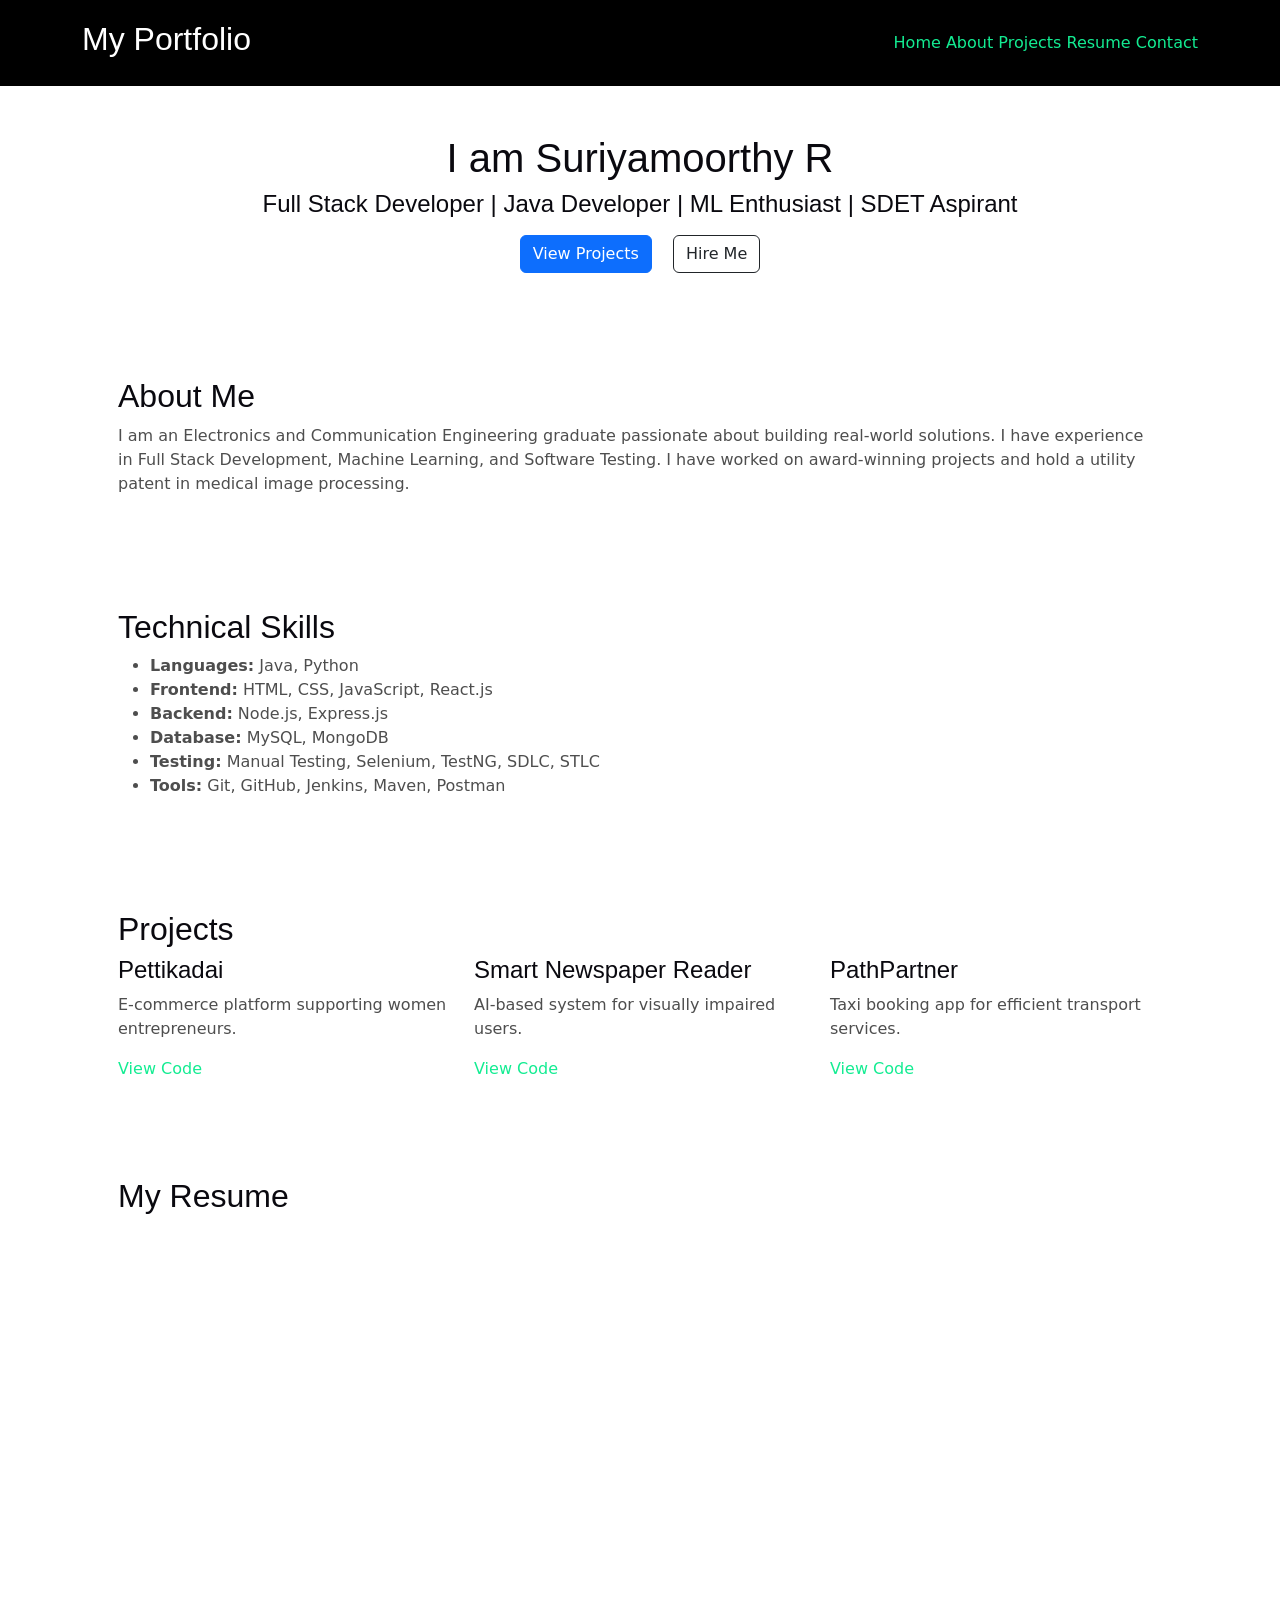
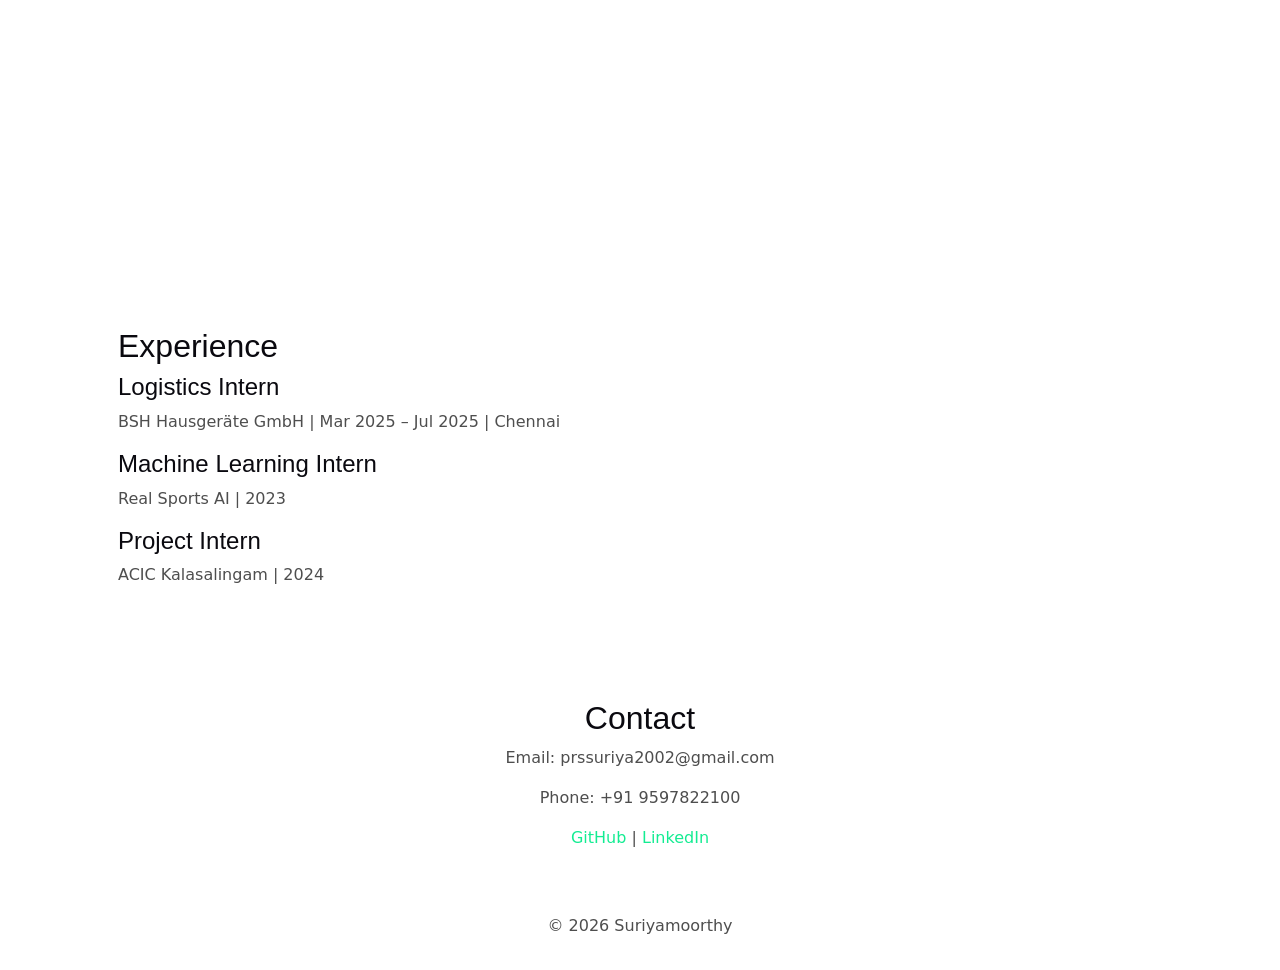
==== commit 6619b18b: "Update index.html" ====
--- a/index.html
+++ b/index.html
@@ -4,856 +4,132 @@
 <head>
   <meta charset="utf-8">
   <meta content="width=device-width, initial-scale=1.0" name="viewport">
-  <title>suriyamoorthy RK Portfolio</title>
-  <meta content="" name="description">
-  <meta content="" name="keywords">
+  <title>Suriyamoorthy Portfolio</title>
 
-  <!-- Favicons -->
-  <link href="assets/img/favicon.png" rel="icon">
-  <link href="assets/img/apple-touch-icon.png" rel="apple-touch-icon">
-
-  <!-- Fonts -->
-  <link href="https://fonts.googleapis.com" rel="preconnect">
-  <link href="https://fonts.gstatic.com" rel="preconnect" crossorigin>
-  <link href="https://fonts.googleapis.com/css2?family=Roboto:ital,wght@0,100;0,300;0,400;0,500;0,700;0,900;1,100;1,300;1,400;1,500;1,700;1,900&family=Poppins:ital,wght@0,100;0,200;0,300;0,400;0,500;0,600;0,700;0,800;0,900;1,100;1,200;1,300;1,400;1,500;1,600;1,700;1,800;1,900&family=Raleway:ital,wght@0,100;0,200;0,300;0,400;0,500;0,600;0,700;0,800;0,900;1,100;1,200;1,300;1,400;1,500;1,600;1,700;1,800;1,900&display=swap" rel="stylesheet">
-
-  <!-- Vendor CSS Files -->
+  <!-- CSS -->
   <link href="assets/vendor/bootstrap/css/bootstrap.min.css" rel="stylesheet">
   <link href="assets/vendor/bootstrap-icons/bootstrap-icons.css" rel="stylesheet">
-  <link href="assets/vendor/aos/aos.css" rel="stylesheet">
-  <link href="assets/vendor/glightbox/css/glightbox.min.css" rel="stylesheet">
-  <link href="assets/vendor/swiper/swiper-bundle.min.css" rel="stylesheet">
-
-  <!-- Main CSS File -->
   <link href="assets/css/main.css" rel="stylesheet">
-
 </head>
 
-<body class="index-page">
-  <header id="header" class="header d-flex align-items-center sticky-top">
-    <div class="container-fluid container-xl position-relative d-flex align-items-center justify-content-between">
-  
-      <a href="index.html" class="logo d-flex align-items-center">
-       
-        <h1 class="sitename">My Portfolio</h1>
-      </a>
-  
-      <nav id="navmenu" class="navmenu">
-        <ul>
-          <li><a href="#hero" class="active">Home</a></li>
-          <li><a href="#about">About</a></li>
-          <li><a href="#project-details">project-details</a></li>
-          <li><a href="#portfolio">Portfolio</a></li>
-          <li class="dropdown">
-            <a href="#">
-              <span>Documents</span> <i class="bi bi-chevron-down toggle-dropdown"></i>
-            </a>
-            <ul>
-              <section id="resume-view" class="section">
-  <div class="container section-title">
-    <<iframe
-  src="https://drive.google.com/file/d/1KGqFXwxf2fM03Ihdw2thG44ot5twPLHl/preview"
-  width="100%"
-  height="900px"
-  style="border:none; border-radius:10px;">
-</iframe>
+<body>
 
-               
-              </li>
-            </ul>
-          </li>
-          <li><a href="#contact">Contact</a></li>
-        </ul>
-        <i class="mobile-nav-toggle d-xl-none bi bi-list"></i>
-      </nav>
-  
+<!-- ================= HEADER ================= -->
+<header class="header sticky-top">
+  <div class="container d-flex justify-content-between align-items-center">
+    <h2>My Portfolio</h2>
+    <nav>
+      <a href="#hero">Home</a>
+      <a href="#about">About</a>
+      <a href="#projects">Projects</a>
+      <a href="#resume-view">Resume</a>
+      <a href="#contact">Contact</a>
+    </nav>
+  </div>
+</header>
+
+<!-- ================= HERO ================= -->
+<section id="hero" class="text-center p-5">
+  <h1>I am Suriyamoorthy R</h1>
+  <h4>Full Stack Developer | Java Developer | ML Enthusiast | SDET Aspirant</h4>
+
+  <a href="#projects" class="btn btn-primary m-2">View Projects</a>
+  <a href="#contact" class="btn btn-outline-dark m-2">Hire Me</a>
+</section>
+
+<!-- ================= ABOUT ================= -->
+<section id="about" class="container p-5">
+  <h2>About Me</h2>
+  <p>
+    I am an Electronics and Communication Engineering graduate passionate about building real-world solutions.
+    I have experience in Full Stack Development, Machine Learning, and Software Testing.
+    I have worked on award-winning projects and hold a utility patent in medical image processing.
+  </p>
+</section>
+
+<!-- ================= SKILLS ================= -->
+<section class="container p-5">
+  <h2>Technical Skills</h2>
+  <ul>
+    <li><strong>Languages:</strong> Java, Python</li>
+    <li><strong>Frontend:</strong> HTML, CSS, JavaScript, React.js</li>
+    <li><strong>Backend:</strong> Node.js, Express.js</li>
+    <li><strong>Database:</strong> MySQL, MongoDB</li>
+    <li><strong>Testing:</strong> Manual Testing, Selenium, TestNG, SDLC, STLC</li>
+    <li><strong>Tools:</strong> Git, GitHub, Jenkins, Maven, Postman</li>
+  </ul>
+</section>
+
+<!-- ================= PROJECTS ================= -->
+<section id="projects" class="container p-5">
+  <h2>Projects</h2>
+
+  <div class="row">
+
+    <div class="col-md-4">
+      <h4>Pettikadai</h4>
+      <p>E-commerce platform supporting women entrepreneurs.</p>
+      <a href="https://github.com/yourusername/pettikadai" target="_blank">View Code</a>
     </div>
-  </header>
-  
 
-  <main class="main">
+    <div class="col-md-4">
+      <h4>Smart Newspaper Reader</h4>
+      <p>AI-based system for visually impaired users.</p>
+      <a href="https://github.com/yourusername/project2" target="_blank">View Code</a>
+    </div>
 
-    <!-- Hero Section -->
-    <section id="hero" class="hero section">
+    <div class="col-md-4">
+      <h4>PathPartner</h4>
+      <p>Taxi booking app for efficient transport services.</p>
+      <a href="https://github.com/yourusername/project3" target="_blank">View Code</a>
+    </div>
 
-      <img src="assets/img/hero-img.jpg" alt="" data-aos="fade-in">
-
-      <div class="container d-flex flex-column align-items-center justify-content-center text-center" data-aos="fade-up" data-aos-delay="100">
-        <h2>I am Suriyamoorthy RameshKavitha</h2>
-<p>
-  <span class="typed"
-    data-typed-items="Graduate Engineer | Ex-BSH Hausgeräte GmbH | Startup TN TechnoVerse Winner | Utility Patent Holder | Java Developer | Manual Testing | Speaker | Environmental Stewardship Leader">
-  </span>
-</p>
-
-
-    </section><!-- /Hero Section -->
-
-    <!-- About Section -->
-    <section id="about" class="about section">
-
-      <div class="container" data-aos="fade-up" data-aos-delay="100">
-
-        <div class="row gy-4">
-          <div class="col-md-6">
-
-            <div class="row justify-content-between gy-4">
-              <div class="col-lg-5">
-                <img src="assets/img/profile-img.jpg" class="img-fluid" alt="">
-              </div>
-            <div class="col-lg-7 about-info">
-  <p><strong>Name: </strong> <span>R. Suriyamoorthy</span></p>
-  <p><strong>Profile: </strong> <span>Graudated Engineering </span></p>
-  <p><strong>Email: </strong> <span>prssuriya2002@gmail.com</span></p>
-  <p><strong>Phone: </strong> <span>+91 9597822100</span></p>
-</div>
-
-              </div>
-              <section class="resume section">
-  <div class="container section-title">
-    <h2>Technical Skills</h2>
-  </div>
-
-  <div class="container">
-    <ul>
-      <li><strong>Programming:</strong> Java, Python</li>
-      <li><strong>Web:</strong> HTML, CSS, JavaScript</li>
-      <li><strong>Database:</strong> MySQL, SQL</li>
-      <li><strong>Testing:</strong> Manual Testing, Selenium, TestNG</li>
-      <li><strong>Tools:</strong> Git, GitHub, Jenkins, Maven</li>
-      <li><strong>Core:</strong> Data Structures, OOP, Algorithms</li>
-    </ul>
   </div>
 </section>
 
-            </div>
+<!-- ================= RESUME ================= -->
+<section id="resume-view" class="container p-5">
+  <h2>My Resume</h2>
 
-            <div class="skills-content skills-animation">
+  <iframe
+    src="https://drive.google.com/file/d/1KGqFXwxf2fM03Ihdw2thG44ot5twPLHl/preview"
+    width="100%"
+    height="600"
+    style="border:none;">
+  </iframe>
 
-              
-            </div>
+</section>
 
-          </div>
-          <div class="col-md-6">
-            <div class="about-me">
-              <h4>About me</h4>
-              <p align="justify">I am a Graduate Engineer in Electronics and Communication Engineering with a strong passion for applying technology to solve real-world problems. Through internships at BSH (Bosch Siemens Home Appliances), Real Sports AI, and ACIC – Kalasalingam Innovation Foundation, I gained hands-on experience in machine learning, OCR, IoT development, Python automation, SEO, Raspbian, and logistics operations.
+<!-- ================= EXPERIENCE ================= -->
+<section class="container p-5">
+  <h2>Experience</h2>
 
-My technical foundation includes Java, Python, MySQL, HTML, JavaScript, Data Structures, Algorithms, OOP, and Exception Handling, along with practical exposure to manual testing and automation using Selenium WebDriver, TestNG, JUnit, Postman, and core SDLC/STLC processes. I am proficient with Git, GitHub, Jenkins, Maven, IntelliJ IDEA, Eclipse, and Google Colab.
+  <h4>Logistics Intern</h4>
+  <p>BSH Hausgeräte GmbH | Mar 2025 – Jul 2025 | Chennai</p>
 
-As the Team Lead of Priceless Brains, I have led award-winning and government-funded projects, including assistive technologies for the visually impaired, and I hold a utility patent in medical image processing. Beyond technology, I actively practice environmental stewardship and mentor students through workshops. I aspire to grow as a Software Developer / SDET, delivering solutions with strong technical and social impact.
-              </p>
-              
-            </div>
-            </div>
-          </div>
-        </div>
+  <h4>Machine Learning Intern</h4>
+  <p>Real Sports AI | 2023</p>
 
-      </div>
-    </section><!-- /About Section -->
+  <h4>Project Intern</h4>
+  <p>ACIC Kalasalingam | 2024</p>
 
-    <!-- Resume Section -->
-    <section id="resume" class="resume section">
-    
-      <!-- Section Title -->
-      <div class="container section-title" data-aos="fade-up">
-        <h2>Career and Academic Profile</h2>
-        <p>A comprehensive overview of professional experience, career achievements, and education.</p>
-      </div><!-- End Section Title -->
-    
-      <div class="container">
-    
-        <div class="row">
-    
-          <div class="col-lg-6" data-aos="fade-up" data-aos-delay="100">
-            <h3 class="resume-title">Summary</h3>
-    
-            <div class="resume-item pb-0">
-              <h4>R SURIYAMOORTHY</h4>
-              <p><em>Through internships and volunteer work, I've grown professionally and socially, developing skills in marketing, engineering, and social activism for impactful community engagement.</em></p>
-              <ul>
-                <li>Madurai-625002, Tamil Nadu, India</li>
-                <li>+91-9597822100</li>
-                <li>prssuriya2002@gmail.com</li>
-              </ul>
-            </div><!-- End Resume Item -->
-    
-            <h3 class="resume-title">Education</h3>
+</section>
 
-            <div class="resume-item">
-              <h4>Bachelor of electronicsand communication engineering</h4>
-              <h5>2021 - 2025 (Anna University)</h5>
-              <p><em>AAA COLLEGE OF ENGINEERINGAND TECHNOLOGY , Sivaksi</em></p>
-              <p>CGPA - 8.9</p><!--/.experience-time-->
-              <div class="timeline-horizontal-border">
-                <span class="single-timeline-horizontal spacial-horizontal-line"></span>
-              </div>
-            </div><!-- End Resume Item -->
-            <div class="resume-item">
-              <h4>HSC +2 - CBSE</h4>
-              <h5>2020 - 2021</h5>
-              <p><em>PSL Narayana Vidhiyalaya, Madurai - CBSE</em></p>
-              <p>Percentage - 79%</p><!--/.experience-time-->
-              <div class="timeline-horizontal-border">
-                <span class="single-timeline-horizontal spacial-horizontal-line"></span>
-              </div>
-            </div><!-- End Resume Item -->
-            
-            <div class="resume-item">
-              <h4>SSC 10 - CBSE</h4>
-              <h5>2018 - 2019</h5>
-              <p><em>PSL Narayana Vidhiyalaya, Madurai - CBSE</em></p>
-              <p>Percentage - 79.9%</p><!--/.experience-time-->
-              <div class="timeline-horizontal-border">
-                <span class="single-timeline-horizontal spacial-horizontal-line"></span>
-              </div>
-            </div><!-- End Resume Item -->
-    
-          </div><!-- End col-lg-6 -->
-    
-          <div class="col-lg-6" data-aos="fade-up" data-aos-delay="200">
-            <h3 class="resume-title">Professional Experience</h3>
-            <div class="resume-item">
-              <h4>Logistics Intern</h4>
-<h5>Mar 2025</h5>
-<p>
-  <em>
-    BSH Hausgeräte GmbH · Internship<br>
-    Mar 2025 – Jul 2025 · 5 mos · Chennai, Tamil Nadu · On-site
-  </em>
-</p>
+<!-- ================= CONTACT ================= -->
+<section id="contact" class="container p-5 text-center">
+  <h2>Contact</h2>
 
-              <h4>Project Engineering Intern on ML  </h4>
-              <h5>July 2023</h5>
-              <p><em>Real Sports AI · Real Sports AI · Full-time
-                Jun 2023 - Jul 2023 · 2 mos Chennai thambaram · On-site</em></p>  
-            </div><!-- End Resume Item -->
-            <div class="resume-item">
-              <h4>Project Intern on funded project</h4>
-              <h5>February 2024</h5>
-              <p><em>ACIC-Kalasalingam Innovation Foundation · Full-time</em></p>
-               </div><!-- End Resume Item -->
-            <div class="resume-item">
-              <h4>Java Intern</h4>
-              <h5>may 2024</h5>
-              <p><em>
-                Java Intern
-                Bhumi ·  Internship
-                May 2024 - May 2024 · 1 mos
-                online · Hybrid</em></p>
-              </div><!-- End Resume Item -->
-              <div class="resume-item">
-                <h4>Student InternStuden</h4>
-                <h5>February 2024</h5>
-                <p><em>Student InternStudent Intern
-                  Railnet · Full-time Aug 2022 - Sep 2022 · 2 mos
-                  Madurai, Tamil Nadu, India · On-site</em></p>
-                </div><!-- End Resume Item -->
-                <div class="resume-item">
-                  <h4>Pay your resul </h4>
-                  <h5>Since 2021 </h5>
-                  <p><em>Private tution  Tutor   PAY YOUR RESULT · Part-time
-                    Oct 2021 - Present · 2 yrs 9 mos
-                    Madurai, Tamil Nadu, India · On-site</em></p>
-                  </div><!-- End Resume Item -->
-    
-    
-          </div><!-- End col-lg-6 -->
-    
-        </div><!-- End row -->
-    
-      </div><!-- End container -->
-    
-    </section><!-- End Resume Section -->
-    <!-- /Resume Section -->
+  <p>Email: prssuriya2002@gmail.com</p>
+  <p>Phone: +91 9597822100</p>
 
-   
+  <a href="https://github.com/Surdhan" target="_blank">GitHub</a> |
+  <a href="https://linkedin.com/in/yourprofile" target="_blank">LinkedIn</a>
+</section>
 
-  <!-- Section Title -->
-  <div class="container section-title" data-aos="fade-up">
-    <h2><strong>Projects-details</strong></h2>
-    <p>"Innovative projects include e-commerce for women, neural network-based reading aid, space rover adaptation, and efficient drone flood response."</p>
-  </div><!-- End Section Title -->
-  
-<div class="container">
-  <div class="row gy-4">
-
-    <!-- Project 1 -->
-    <div class="col-lg-4 col-md-6" data-aos="fade-up" data-aos-delay="100">
-      <div class="service-item position-relative">
-        <div class="icon">
-          <i class="bi bi-activity"></i> <!-- Icon for Pettikadai -->
-        </div>
-        <a href="pettikadai-singlevendor-ecommerce.html" class="stretched-link">
-          <h3>Pettikadai</h3>
-        </a>
-        <p>PETTI KADAI is dedicated to supporting women entrepreneurs through a modern e-commerce platform. We combine traditional and modern methods to create a user-friendly application that enables women to sell their products efficiently.</p>
-      </div>
-    </div><!-- End Project 1 -->
-
-    <!-- Project 2 -->
-    <div class="col-lg-4 col-md-6" data-aos="fade-up" data-aos-delay="200">
-      <div class="service-item position-relative">
-        <div class="icon">
-          <i class="bi bi-broadcast"></i> <!-- Icon for Smart Newspaper Reading System -->
-        </div>
-        <a href="Smart Newspaper Reading System.html"class="stretched-link">
-          <h3>Smart Newspaper Reading System</h3>
-        </a>
-        <p>This project focuses on developing a smart newspaper reading system using neural networks to assist visually impaired individuals.</p>
-      </div>
-    </div><!-- End Project 2 -->
-
-    <!-- Project 3 -->
-    <div class="col-lg-4 col-md-6" data-aos="fade-up" data-aos-delay="300">
-      <div class="service-item position-relative">
-        <div class="icon">
-          <i class="bi bi-easel"></i> <!-- Icon for LoRa-Based Rover -->
-        </div>
-        <a href="LoRa-Based Rover.html"class="stretched-link">
-          <h3>LoRa-Based Rover</h3>
-        </a>
-        <p>This project presents the adaptation of a LoRa-based surveillance spy robot into a rover designed for space exploration and sample detection.</p>
-      </div>
-    </div><!-- End Project 3 -->
-
-    <!-- Project 4 -->
-    <div class="col-lg-4 col-md-6" data-aos="fade-up" data-aos-delay="400">
-      <div class="service-item position-relative">
-        <div class="icon">
-          <i class="bi bi-bounding-box-circles"></i> <!-- Icon for Automatic Road Sign Detection -->
-        </div>
-        <a href="AUTOMATIC ROAD SIGN DETECTION AND VEHICLE CONTROL USING NEURAL NETWORKS.html" class="stretched-link">
-          <h3>AUTOMATIC ROAD SIGN DETECTION AND VEHICLE CONTROL USING NEURAL NETWORKS</h3>
-        </a>
-        <p>This project utilizes Raspberry Pi and advanced image processing to create a robust traffic sign detection system. The system aims to enhance road safety by detecting...</p>
-      </div>
-    </div><!-- End Project 4 -->
-
-    <!-- Project 5 -->
-    <div class="col-lg-4 col-md-6" data-aos="fade-up" data-aos-delay="500">
-      <div class="service-item position-relative">
-        <div class="icon">
-          <i class="bi bi-calendar4-week"></i> <!-- Icon for PathPartner -->
-        </div>
-        <a href="pathpartners.html" class="stretched-link">
-          <h3>PathPartner: Efficient Booking Services</h3>
-        </a>
-        <p>PathPartner is an Android app aimed at providing efficient booking services for taxis, bikes, and cars. The app streamlines the booking process, ensuring a hassle-free experience for users.</p>
-      </div>
-    </div><!-- End Project 5 -->
-
-    <!-- Project 6 -->
-    <div class="col-lg-4 col-md-6" data-aos="fade-up" data-aos-delay="700">
-      <div class="service-item position-relative">
-        <div class="icon">
-          <i class="bi bi-chat-square-text"></i> <!-- Icon for Drone Project -->
-        </div>
-        <a href="Drone Project.html"class="stretched-link">
-          <h3>Drone Project</h3>
-        </a>
-        <p>This project focuses on developing versatile drone solutions to address critical needs such as flood response in India. These drones deliver essential medical supplies during floods, significantly enhancing the efficiency of emergency response and saving lives.</p>
-      </div>
-    </div><!-- End Project 6 -->
-
-  </div><!-- End row -->
-</div><!-- End container -->
-
-</section><!-- /Services Section -->
-
-    <!-- Stats Section -->
-    <section id="stats" class="stats section">
-      <div class="container" data-aos="fade-up">
-        <div class="section-title">
-          <h2>Languages Known</h2>
-          <p>Communicative Proficiency</p>
-        </div>
-      </div>
-    
-      <img src="assets/img/stats-bg.png" alt="" data-aos="fade-in">
-    
-      <div class="container position-relative" data-aos="fade-up" data-aos-delay="100">
-        <div class="row gy-4">
-          <div class="col-lg-3 col-md-6">
-            <div class="stats-item text-center">
-              <span><strong>English</strong></span>
-              <p>Professional working proficiency</p>
-              
-            </div>
-          </div><!-- End Stats Item -->
-    
-          <div class="col-lg-3 col-md-6">
-            <div class="stats-item text-center">
-              <span><strong>Tamil</strong></span>
-              <p>Full professional proficiency</p>
-              
-            </div>
-          </div><!-- End Stats Item -->
-    
-          <div class="col-lg-3 col-md-6">
-            <div class="stats-item text-center">
-              <span><strong>Hindi</strong></span>
-              <p>Limited working proficiency</p>
-              
-            </div>
-          </div><!-- End Stats Item -->
-        </div><!-- End Row -->
-      </div><!-- End Container -->
-    </section><!-- /Stats Section -->
-    
-<!-- Portfolio Section -->
-<section id="portfolio" class="portfolio section">
-
-  <!-- Section Title -->
-  <div class="container section-title" data-aos="fade-up">
-    <h2>Portfolio</h2>
-    <p>Glimpse of my achievements and activities</p>
-  </div><!-- End Section Title -->
-
-  <div class="container">
-
-    <div class="isotope-layout" data-default-filter="*" data-layout="masonry" data-sort="original-order">
-
-      <ul class="portfolio-filters isotope-filters" data-aos="fade-up" data-aos-delay="100">
-        <li data-filter="*" class="filter-active">All</li>
-        <li data-filter=".filter-app">Achievements</li>
-        <li data-filter=".filter-product">Workshops</li>
-        <li data-filter=".filter-branding">Social Services</li>
-        <li data-filter=".filter-books">Innovator Meetup</li>
-      </ul><!-- End Portfolio Filters -->
-
-      <div class="row gy-4 isotope-container" data-aos="fade-up" data-aos-delay="200">
-
-        <!-- Achievements -->
-        <div class="col-lg-4 col-md-6 portfolio-item isotope-item filter-app">
-          <img src="assets/img/portfolio/app-1.jpeg" class="img-fluid" alt="">
-          <div class="portfolio-info">
-            <h4>Startup Innovator 2024</h4>
-            <p>Got 1st prize with cash reward</p>
-            <a href="assets/img/portfolio/app-1.jpeg" title="App 1" data-gallery="portfolio-gallery-app" class="glightbox preview-link"><i class="bi bi-zoom-in"></i></a>
-          </div>
-        </div><!-- End Portfolio Item -->
-
-        <!-- Repeat for other achievement items -->
-        <div class="col-lg-4 col-md-6 portfolio-item isotope-item filter-app">
-          <img src="assets/img/portfolio/app-2.jpeg" class="img-fluid" alt="">
-          <div class="portfolio-info">
-            <h4>Innovation Award 2023</h4>
-            <p>Received for groundbreaking project</p>
-            <a href="assets/img/portfolio/app-2.jpeg" title="App 2" data-gallery="portfolio-gallery-app" class="glightbox preview-link"><i class="bi bi-zoom-in"></i></a>
-          </div>
-        </div><!-- End Portfolio Item -->
-        <div class="col-lg-4 col-md-6 portfolio-item isotope-item filter-app">
-          <img src="assets/img/portfolio/app-3.jpg" class="img-fluid" alt="">
-          <div class="portfolio-info">
-            <h4>Innovation Award 2023</h4>
-            <p>Received for groundbreaking project</p>
-            <a href="assets/img/portfolio/app-3.jpg" title="App 2" data-gallery="portfolio-gallery-app" class="glightbox preview-link"><i class="bi bi-zoom-in"></i></a>
-          </div>
-        </div><!-- End Portfolio Item -->
-        <div class="col-lg-4 col-md-6 portfolio-item isotope-item filter-app">
-          <img src="assets/img/portfolio/app-4.jpg" class="img-fluid" alt="">
-          <div class="portfolio-info">
-            <h4>Innovation Award 2023</h4>
-            <p>Received for groundbreaking project</p>
-            <a href="assets/img/portfolio/app-4.jpg" title="App 2" data-gallery="portfolio-gallery-app" class="glightbox preview-link"><i class="bi bi-zoom-in"></i></a>
-          </div>
-        </div><!-- End Portfolio Item -->
-        <div class="col-lg-4 col-md-6 portfolio-item isotope-item filter-app">
-          <img src="assets/img/portfolio/app-5.jpg" class="img-fluid" alt="">
-          <div class="portfolio-info">
-            <h4>Innovation Award 2023</h4>
-            <p>Received for groundbreaking project</p>
-            <a href="assets/img/portfolio/app-5.jpg" title="App 2" data-gallery="portfolio-gallery-app" class="glightbox preview-link"><i class="bi bi-zoom-in"></i></a>
-          </div>
-        </div><!-- End Portfolio Item -->
-        <div class="col-lg-4 col-md-6 portfolio-item isotope-item filter-app">
-          <img src="assets/img/portfolio/app-6.jpg" class="img-fluid" alt="">
-          <div class="portfolio-info">
-            <h4>Innovation Award 2023</h4>
-            <p>Received for groundbreaking project</p>
-            <a href="assets/img/portfolio/app-6.jpg" title="App 2" data-gallery="portfolio-gallery-app" class="glightbox preview-link"><i class="bi bi-zoom-in"></i></a>
-          </div>
-        </div><!-- End Portfolio Item -->
-        <div class="col-lg-4 col-md-6 portfolio-item isotope-item filter-app">
-          <img src="assets/img/portfolio/app-7.jpeg" class="img-fluid" alt="">
-          <div class="portfolio-info">
-            <h4>Innovation Award 2023</h4>
-            <p>Received for groundbreaking project</p>
-            <a href="assets/img/portfolio/app-7.jpeg" title="App 2" data-gallery="portfolio-gallery-app" class="glightbox preview-link"><i class="bi bi-zoom-in"></i></a>
-          </div>
-        </div><!-- End Portfolio Item -->
-        <div class="col-lg-4 col-md-6 portfolio-item isotope-item filter-app">
-          <img src="assets/img/portfolio/app-8.jpeg" class="img-fluid" alt="">
-          <div class="portfolio-info">
-            <h4>Innovation Award 2023</h4>
-            <p>Received for groundbreaking project</p>
-            <a href="assets/img/portfolio/app-8.jpeg" title="App 2" data-gallery="portfolio-gallery-app" class="glightbox preview-link"><i class="bi bi-zoom-in"></i></a>
-          </div>
-        </div><!-- End Portfolio Item -->
-        <div class="col-lg-4 col-md-6 portfolio-item isotope-item filter-app">
-          <img src="assets/img/portfolio/app-9.jpeg" class="img-fluid" alt="">
-          <div class="portfolio-info">
-            <h4>Innovation Award 2023</h4>
-            <p>Received for groundbreaking project</p>
-            <a href="assets/img/portfolio/app-9.jpeg" title="App 2" data-gallery="portfolio-gallery-app" class="glightbox preview-link"><i class="bi bi-zoom-in"></i></a>
-          </div>
-        </div><!-- End Portfolio Item -->
-        <!-- Add more achievement items as needed -->
-
-        <!-- Workshops -->
-        <div class="col-lg-4 col-md-6 portfolio-item isotope-item filter-product">
-          <img src="assets/img/portfolio/product-1.jpeg" class="img-fluid" alt="">
-          <div class="portfolio-info">
-            <h4>Workshop on Li-Fi</h4>
-            <p>Learned about latest AI technologies</p>
-            <a href="assets/img/portfolio/product-1.jpeg" title="Workshop 1" data-gallery="portfolio-gallery-product" class="glightbox preview-link"><i class="bi bi-zoom-in"></i></a>
-          </div>
-        </div><!-- End Portfolio Item -->
-
-        <!-- Add more workshop items as needed -->
-
-        <!-- Social Services -->
-        <div class="col-lg-4 col-md-6 portfolio-item isotope-item filter-branding">
-          <img src="assets/img/portfolio/branding-1.jpg" class="img-fluid" alt="">
-          <div class="portfolio-info">
-            <h4>Community Clean-Up</h4>
-            <p>Organized a local clean-up event</p>
-            <a href="assets/img/portfolio/branding-1.jpg" title="Social Service 1" data-gallery="portfolio-gallery-branding" class="glightbox preview-link"><i class="bi bi-zoom-in"></i></a>
-          </div>
-        </div><!-- End Portfolio Item -->
-
-        <div class="col-lg-4 col-md-6 portfolio-item isotope-item filter-branding">
-          <img src="assets/img/portfolio/branding-2.jpg" class="img-fluid" alt="">
-          <div class="portfolio-info">
-            <h4>Food Drive</h4>
-            <p>Distributed food to the needy</p>
-            <a href="assets/img/portfolio/branding-2.jpg" title="Social Service 2" data-gallery="portfolio-gallery-branding" class="glightbox preview-link"><i class="bi bi-zoom-in"></i></a>
-          </div>
-        </div><!-- End Portfolio Item -->
-        
-        <div class="col-lg-4 col-md-6 portfolio-item isotope-item filter-branding">
-          <img src="assets/img/portfolio/branding-3.jpg" class="img-fluid" alt="">
-          <div class="portfolio-info">
-            <h4>Food Drive</h4>
-            <p>Distributed food to the needy</p>
-            <a href="assets/img/portfolio/branding-3.jpg" title="Social Service 2" data-gallery="portfolio-gallery-branding" class="glightbox preview-link"><i class="bi bi-zoom-in"></i></a>
-          </div>
-        </div><!-- End Portfolio Item -->
-        
-        <div class="col-lg-4 col-md-6 portfolio-item isotope-item filter-branding">
-          <img src="assets/img/portfolio/branding-4.jpg" class="img-fluid" alt="">
-          <div class="portfolio-info">
-            <h4>Food Drive</h4>
-            <p>Distributed food to the needy</p>
-            <a href="assets/img/portfolio/branding-4.jpg" title="Social Service 2" data-gallery="portfolio-gallery-branding" class="glightbox preview-link"><i class="bi bi-zoom-in"></i></a>
-          </div>
-        </div><!-- End Portfolio Item -->
-
-        <!-- Add more social service items as needed -->
-
-        <!-- Innovator Meetup -->
-        <div class="col-lg-4 col-md-6 portfolio-item isotope-item filter-books">
-          <img src="assets/img/portfolio/books-1.jpeg" class="img-fluid" alt="">
-          <div class="portfolio-info">
-            <h4>Innovator Meetup 1</h4>
-            <p>Networking with top innovators</p>
-            <a href="assets/img/portfolio/books-1.jpeg" title="Books 1" data-gallery="portfolio-gallery-books" class="glightbox preview-link"><i class="bi bi-zoom-in"></i></a>
-          </div>
-        </div><!-- End Portfolio Item -->
-
-        <div class="col-lg-4 col-md-6 portfolio-item isotope-item filter-books">
-          <img src="assets/img/portfolio/books-2.jpg" class="img-fluid" alt="">
-          <div class="portfolio-info">
-            <h4>Innovator Meetup 2</h4>
-            <p>Shared ideas and projects</p>
-            <a href="assets/img/portfolio/books-2.jpg" title="Books 2" data-gallery="portfolio-gallery-books" class="glightbox preview-link"><i class="bi bi-zoom-in"></i></a>
-          </div>
-        </div><!-- End Portfolio Item -->
-
-        <div class="col-lg-4 col-md-6 portfolio-item isotope-item filter-books">
-          <img src="assets/img/portfolio/books-3.jpg" class="img-fluid" alt="">
-          <div class="portfolio-info">
-            <h4>Innovator Meetup 3</h4>
-            <p>Discussed future innovations</p>
-            <a href="assets/img/portfolio/books-3.jpg" title="Books 3" data-gallery="portfolio-gallery-books" class="glightbox preview-link"><i class="bi bi-zoom-in"></i></a>
-          </div>
-        </div><!-- End Portfolio Item -->
-        
-        <div class="col-lg-4 col-md-6 portfolio-item isotope-item filter-books">
-          <img src="assets/img/portfolio/books-4.jpg" class="img-fluid" alt="">
-          <div class="portfolio-info">
-            <h4>Innovator Meetup 3</h4>
-            <p>Discussed future innovations</p>
-            <a href="assets/img/portfolio/books-4.jpg" title="Books 3" data-gallery="portfolio-gallery-books" class="glightbox preview-link"><i class="bi bi-zoom-in"></i></a>
-          </div>
-        </div><!-- End Portfolio Item -->
-        
-        <div class="col-lg-4 col-md-6 portfolio-item isotope-item filter-books">
-          <img src="assets/img/portfolio/books-5.jpg" class="img-fluid" alt="">
-          <div class="portfolio-info">
-            <h4>Innovator Meetup 3</h4>
-            <p>Discussed future innovations</p>
-            <a href="assets/img/portfolio/books-5.jpg" title="Books 3" data-gallery="portfolio-gallery-books" class="glightbox preview-link"><i class="bi bi-zoom-in"></i></a>
-          </div>
-        </div><!-- End Portfolio Item -->
-        
-        <div class="col-lg-4 col-md-6 portfolio-item isotope-item filter-books">
-          <img src="assets/img/portfolio/books-6.jpg" class="img-fluid" alt="">
-          <div class="portfolio-info">
-            <h4>Innovator Meetup 3</h4>
-            <p>Discussed future innovations</p>
-            <a href="assets/img/portfolio/books-6.jpg" title="Books 3" data-gallery="portfolio-gallery-books" class="glightbox preview-link"><i class="bi bi-zoom-in"></i></a>
-          </div>
-        </div><!-- End Portfolio Item -->
-        
-        <div class="col-lg-4 col-md-6 portfolio-item isotope-item filter-books">
-          <img src="assets/img/portfolio/books-7.jpg" class="img-fluid" alt="">
-          <div class="portfolio-info">
-            <h4>Innovator Meetup 3</h4>
-            <p>Discussed future innovations</p>
-            <a href="assets/img/portfolio/books-7.jpg" title="Books 3" data-gallery="portfolio-gallery-books" class="glightbox preview-link"><i class="bi bi-zoom-in"></i></a>
-          </div>
-        </div><!-- End Portfolio Item -->
-        <div class="col-lg-4 col-md-6 portfolio-item isotope-item filter-books">
-          <img src="assets/img/portfolio/books-8.jpg" class="img-fluid" alt="">
-          <div class="portfolio-info">
-            <h4>Innovator Meetup 3</h4>
-            <p>Discussed future innovations</p>
-            <a href="assets/img/portfolio/books-8.jpg" title="Books 3" data-gallery="portfolio-gallery-books" class="glightbox preview-link"><i class="bi bi-zoom-in"></i></a>
-          </div>
-        </div><!-- End Portfolio Item -->
-        
-        <div class="col-lg-4 col-md-6 portfolio-item isotope-item filter-books">
-          <img src="assets/img/portfolio/books-9.jpg" class="img-fluid" alt="">
-          <div class="portfolio-info">
-            <h4>Innovator Meetup 3</h4>
-            <p>Discussed future innovations</p>
-            <a href="assets/img/portfolio/books-9.jpg" title="Books 3" data-gallery="portfolio-gallery-books" class="glightbox preview-link"><i class="bi bi-zoom-in"></i></a>
-          </div>
-        </div><!-- End Portfolio Item -->
-
-        <!-- Add more innovator meetup items as needed -->
-
-      </div><!-- End Portfolio Container -->
-
-    </div>
-
-  </div>
-
-</section><!-- End Portfolio Section -->
-<!-- /Portfolio Section -->
-
-    <!-- Pricing Section -->
-    <section id="pricing" class="pricing section">
-
-      <!-- Section Title -->
-      <div class="container section-title" data-aos="fade-up">
-        <h2>Voulunteering Experiennce </h2>
-        <p>Volunteered with NASA and Naan Mudhalvan, focusing on science, technology, and industry collaboration to address real-world challenges effectively.</p>
-      </div><!-- End Section Title -->
-
-      <div class="container" data-aos="fade-up" data-aos-delay="100">
-
-        <div class="row gy-4 gx-lg-5">
-
-          <div class="col-lg-6">
-            <div class="pricing-item d-flex justify-content-between">
-              <h3>Student Coordinator</h3>
-              <h4>NASA SAPCE APP challenges 2023</h4>
-              <p>Sep 2023 - Oct 2023 · 2 mosSep</p>
-            </div>
-          </div><!-- End Pricing Item -->
-
-          <div class="col-lg-6">
-            <div class="pricing-item d-flex justify-content-between">
-              <h3>Student volunteer</h3>
-              <h4>NIRAL Thiruvila evenT</h4>
-              <P>Dec 2023 - Feb 2024 · 3 mosDec 2023 - Feb 2024 · 3 mos</P>
-            </div>
-          </div><!-- End Pricing Item -->
-
-          <div class="col-lg-6">
-            <div class="pricing-item d-flex justify-content-between">
-              <h3>Placement Coordinator</h3>
-              <h4>AAA COLLEGE OF ENGG AND TECHNOLOGY </h4>
-              <P>Mar 2024 - Present · 4 mos</P>
-            </div>
-          </div><!-- End Pricing Item -->
-        </div>
-
-      </div>
-
-    </section><!-- /Pricing Section -->
-
-    <!-- Faq Section -->
-    <section id="faq" class="faq section">
-
-      <div class="container">
-    
-        <div class="row gy-4">
-    
-          <div class="col-lg-4" data-aos="fade-up" data-aos-delay="100">
-            <div class="content px-xl-5">
-              <h3><span>Gate score </span><strong>2024</strong></h3>
-              <p>It's my 1st attempt with 4 days for revising the whole ECE concepts as results 20k AIR
-                <strong>Score: 17.89 · Feb 2024</strong></p>
-            </div>
-          </div>
-    
-          <div class="col-lg-8" data-aos="fade-up" data-aos-delay="200">
-            <!-- Your content for the second column goes here -->
-          </div>
-    
-        </div> <!-- .row -->
-    
-      </div> <!-- .container -->
-    
-    </section><!-- /Faq Section -->
-    
-    <!-- Testimonials Section -->
-    <!-- Contact Section -->
-     
-    <section id="contact" class="contact section" style="background-image: url(assets/img/overlay-bg.jpg)">
-
-      <!-- Section Title -->
-      <div class="container section-title" data-aos="fade-up">
-        <h2>Contact</h2>
-        <p>Welcome to the contact section of my portfolio! I'm thrilled that you've taken the time to explore my work and consider collaborating or connecting with me. Let's connect! Feel free to reach out using the contact information provided.
-
-          Thank you for your interest, and I look forward to connecting with you soon!
-          
-          </p>
-      </div><!-- End Section Title -->
-    
-      <div class="container" data-aos="fade-up" data-aos-delay="100">
-    
-        <!-- Contact Information -->
-        <div class="info-wrap" data-aos="fade-up" data-aos-delay="200">
-          <div class="row gy-5">
-    
-            <!-- Address -->
-            <div class="col-lg-4">
-              <div class="info-item d-flex align-items-center">
-                <i class="bi bi-geo-alt flex-shrink-0"></i>
-                <div>
-                  <h3>Address</h3>
-                  <p>Sellur, Madurai-625002</p>
-                </div>
-              </div>
-            </div><!-- End Address -->
-    
-            <!-- Phone -->
-            <div class="col-lg-4">
-              <div class="info-item d-flex align-items-center">
-                <i class="bi bi-telephone flex-shrink-0"></i>
-                <div>
-                  <h3>Phone</h3>
-                  <p>+91-9597822100</p>
-                </div>
-              </div>
-            </div><!-- End Phone -->
-    
-            <!-- Email -->
-            <div class="col-lg-4">
-              <div class="info-item d-flex align-items-center">
-                <i class="bi bi-envelope flex-shrink-0"></i>
-                <div>
-                  <h3>Email</h3>
-                  <p>prssuriya2002@gmail.com</p>
-                </div>
-              </div>
-            </div><!-- End Email -->
-    
-          </div><!-- End row gy-5 -->
-        </div><!-- End info-wrap -->
-    
-      </div><!-- End container -->
-    
-      <!-- Social Links -->
-      <div class="container" data-aos="fade-up" data-aos-delay="100">
-        <div class="info-wrap" data-aos="fade-up" data-aos-delay="200">
-          <div class="row gy-5">
-    
-            <!-- Facebook -->
-            <div class="col-lg-3">
-              <div class="info-item d-flex align-items-center">
-                <a href="https://www.facebook.com/suriya.prs.1">
-                  <i class="bi bi-facebook flex-shrink-0"></i>
-                  <div>
-                    <h3>Facebook</h3>
-                  </div>
-                </a>
-              </div>
-            </div><!-- End Facebook -->
-    
-            <!-- GitHub -->
-            <div class="col-lg-3">
-              <div class="info-item d-flex align-items-center">
-                <a href="https://github.com/Surdhan">
-                  <i class="bi bi-github flex-shrink-0"></i>
-                  <div>
-                    <h3>GitHub</h3>
-                  </div>
-                </a>
-              </div>
-            </div><!-- End GitHub -->
-    
-            <!-- Instagram -->
-            <div class="col-lg-3">
-              <div class="info-item d-flex align-items-center">
-                <a href="http://instagram.com/p/C16yTSIxYRG/?igsh=c3Q4NTBxNXJncGZs">
-                  <i class="bi bi-instagram flex-shrink-0"></i>
-                  <div>
-                    <h3>Instagram</h3>
-                  </div>
-                </a>
-              </div>
-            </div><!-- End Instagram -->
-    
-            <!-- LinkedIn -->
-            <div class="col-lg-3">
-              <div class="info-item d-flex align-items-center">
-                <a href="https://www.linkedin.com/in/suriyamoorthy-rameshkavitha-63b646237/" target="_blank">
-                  <i class="bi bi-linkedin flex-shrink-0"></i>
-                  <div>
-                    <h3>LinkedIn</h3>
-                  </div>
-                </a>
-              </div>
-            </div><!-- End LinkedIn -->
-    
-          </div><!-- End row gy-5 -->
-        </div><!-- End info-wrap -->
-      </div><!-- End container -->
-      </section></footer>
-    
-      
-    </section>
-
-  </main>
-
-  <!-- Scroll Top -->
-  <a href="#" id="scroll-top" class="scroll-top d-flex align-items-center justify-content-center"><i class="bi bi-arrow-up-short"></i></a>
-
-  <!-- Preloader -->
-  <div id="preloader"></div>
-
-  <!-- Vendor JS Files -->
-  <script src="assets/vendor/bootstrap/js/bootstrap.bundle.min.js"></script>
-  <script src="assets/vendor/php-email-form/validate.js"></script>
-  <script src="assets/vendor/aos/aos.js"></script>
-  <script src="assets/vendor/typed.js/typed.umd.js"></script>
-  <script src="assets/vendor/waypoints/noframework.waypoints.js"></script>
-  <script src="assets/vendor/purecounter/purecounter_vanilla.js"></script>
-  <script src="assets/vendor/glightbox/js/glightbox.min.js"></script>
-  <script src="assets/vendor/imagesloaded/imagesloaded.pkgd.min.js"></script>
-  <script src="assets/vendor/isotope-layout/isotope.pkgd.min.js"></script>
-  <script src="assets/vendor/swiper/swiper-bundle.min.js"></script>
-
-  <!-- Main JS File -->
-  <script src="assets/js/main.js"></script>
+<!-- ================= FOOTER ================= -->
+<footer class="text-center p-3">
+  <p>© 2026 Suriyamoorthy</p>
+</footer>
 
 </body>
-
-</html>+</html>
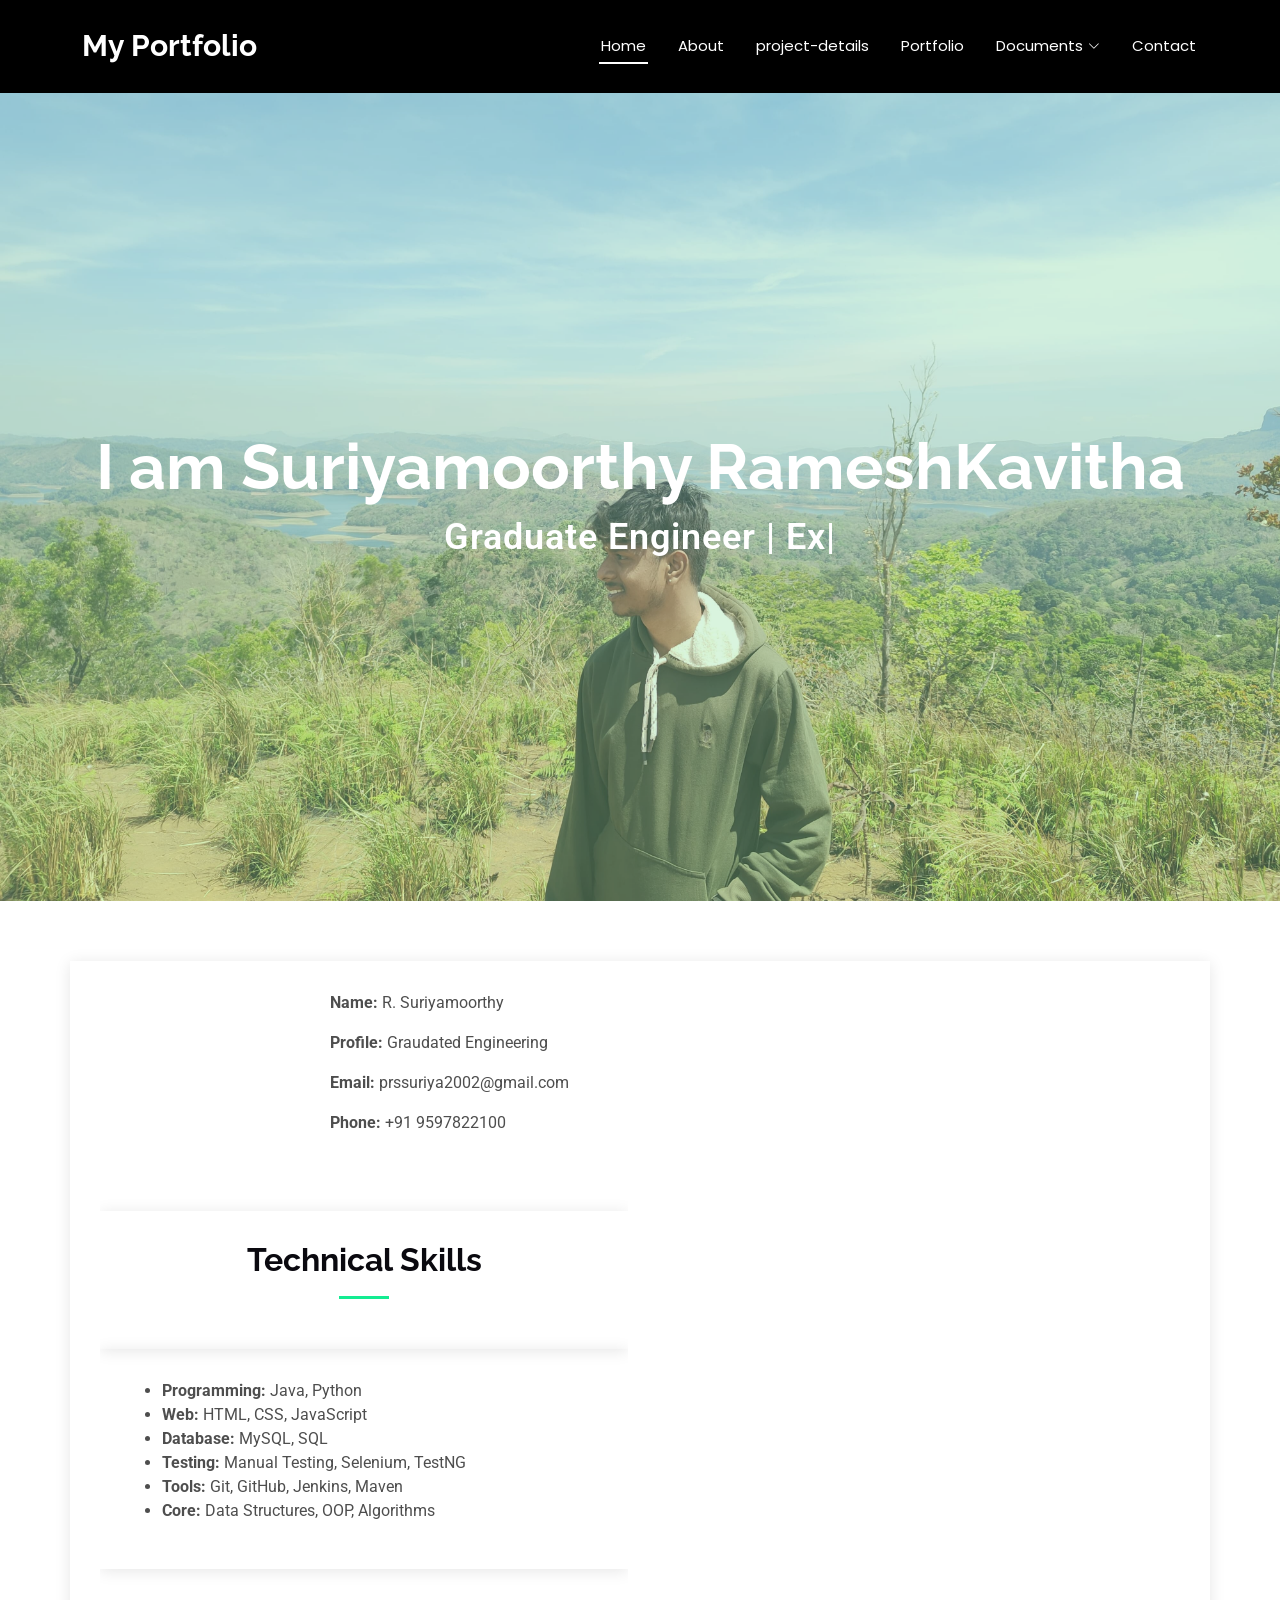
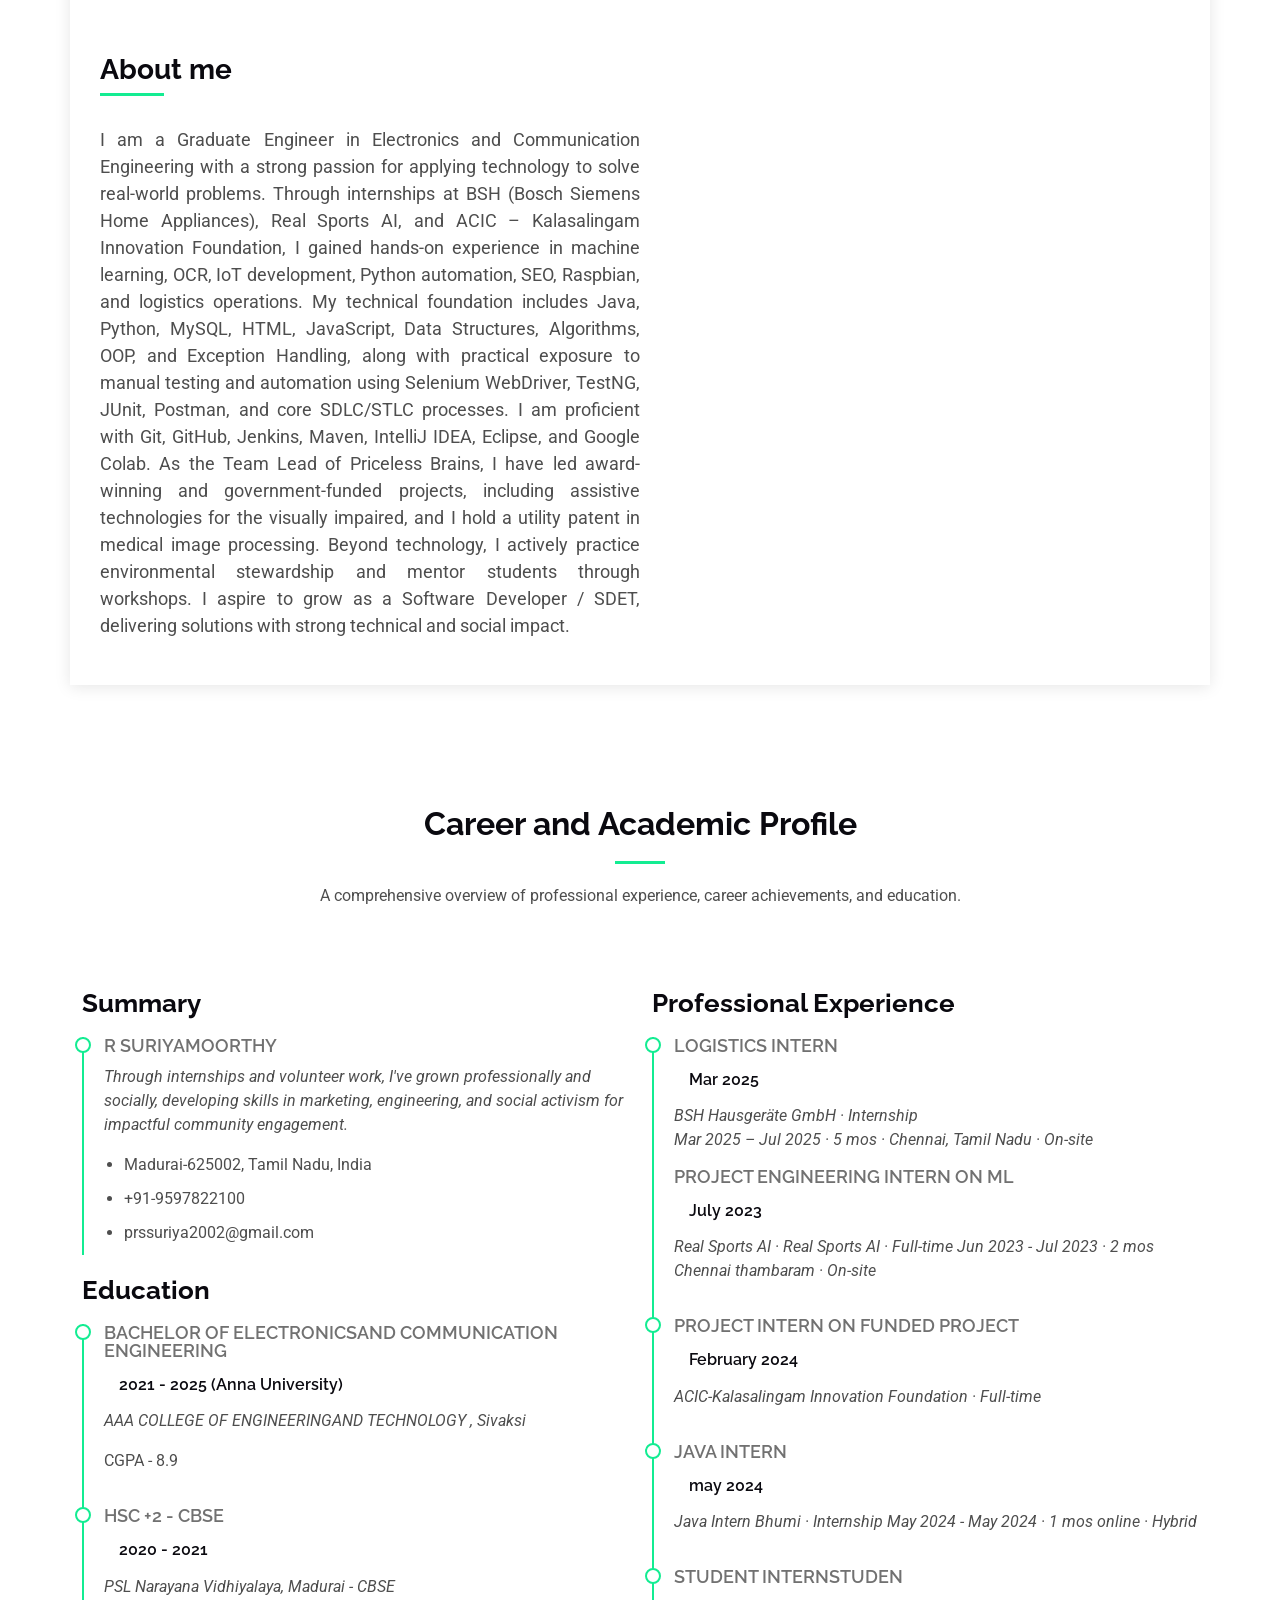
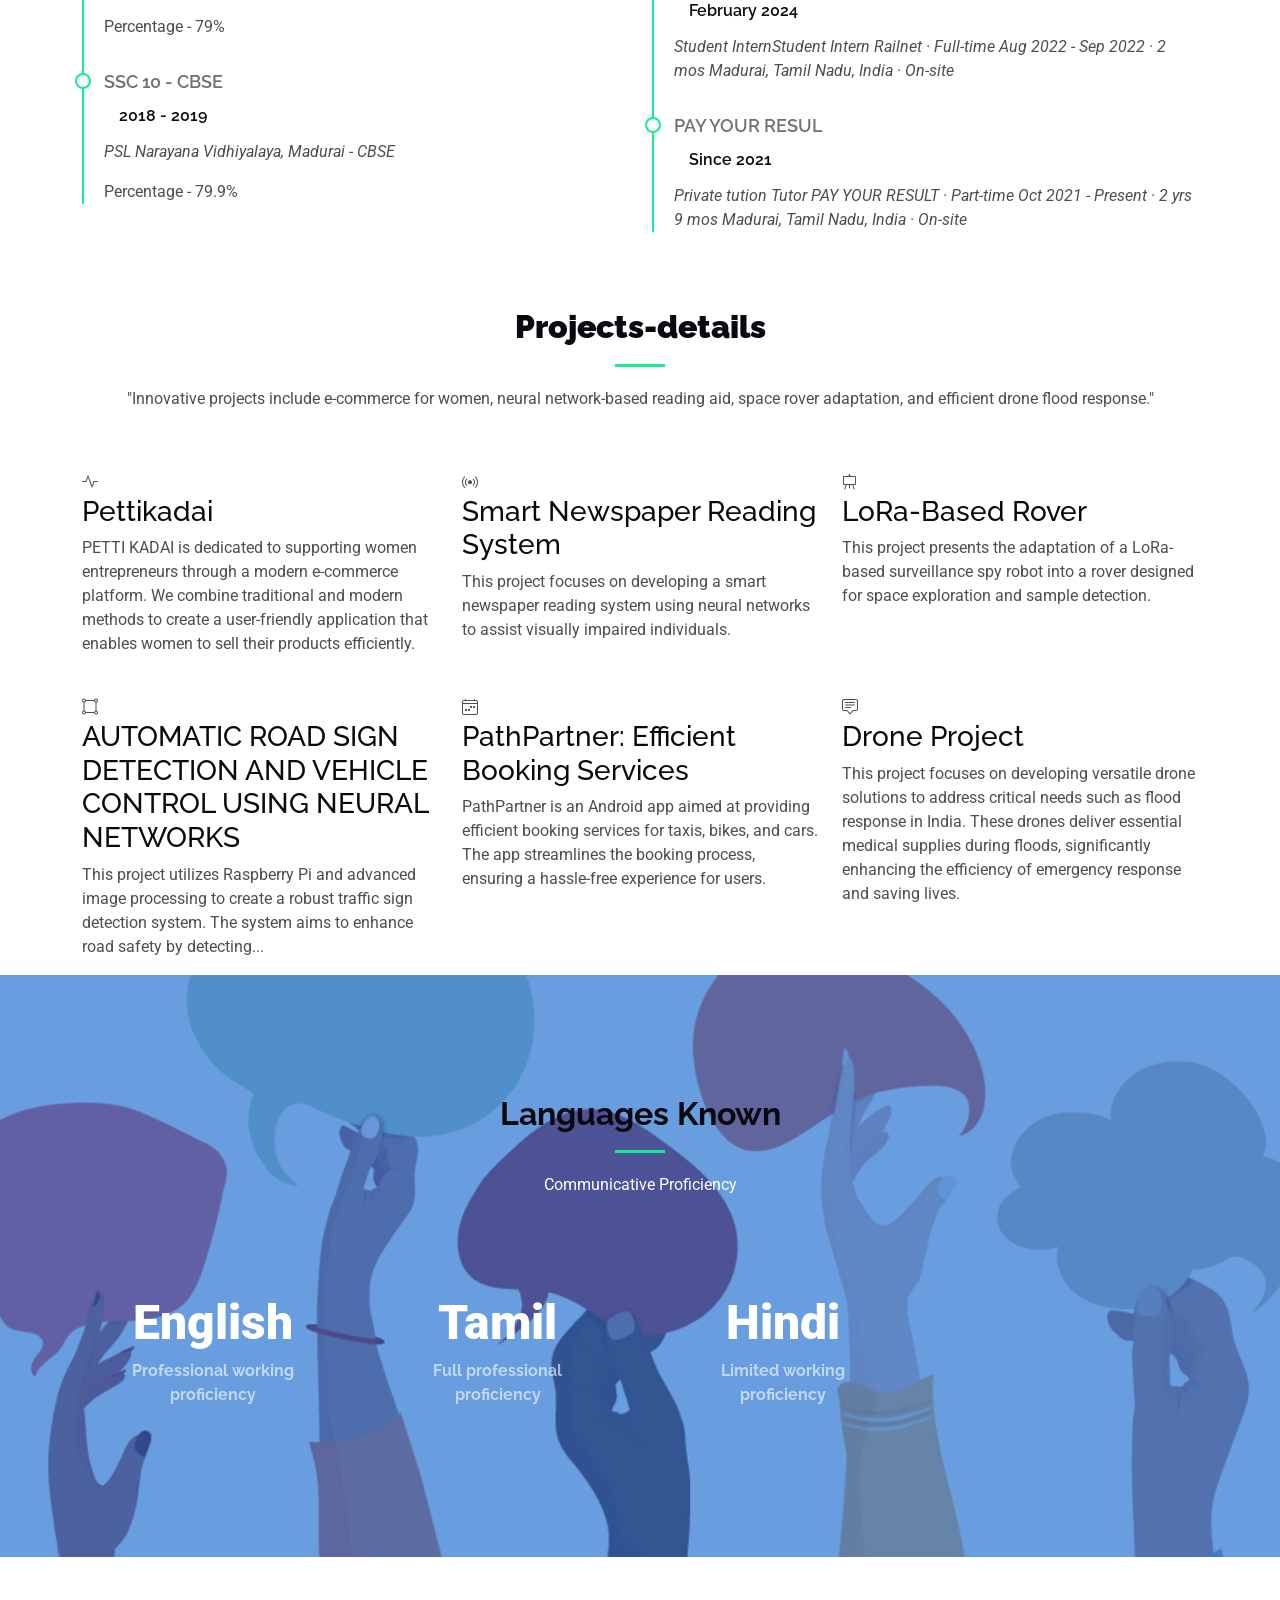
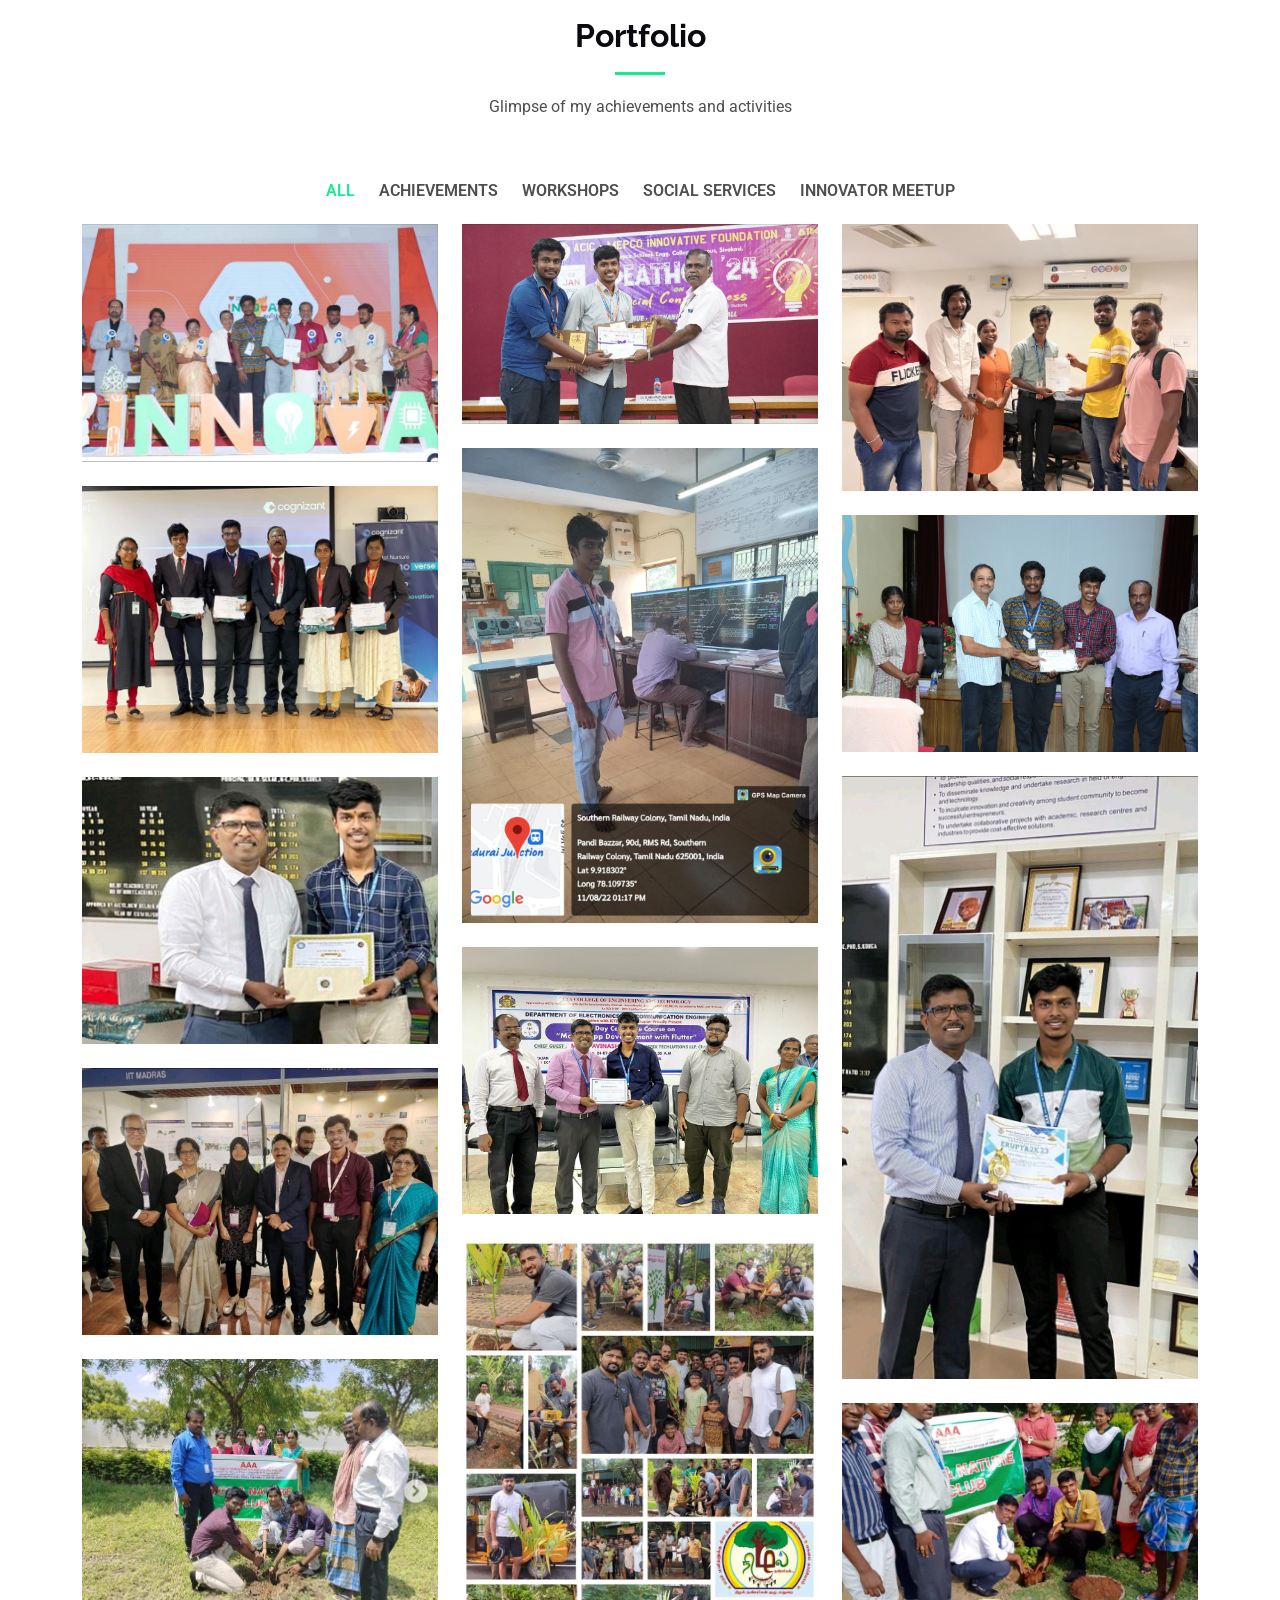
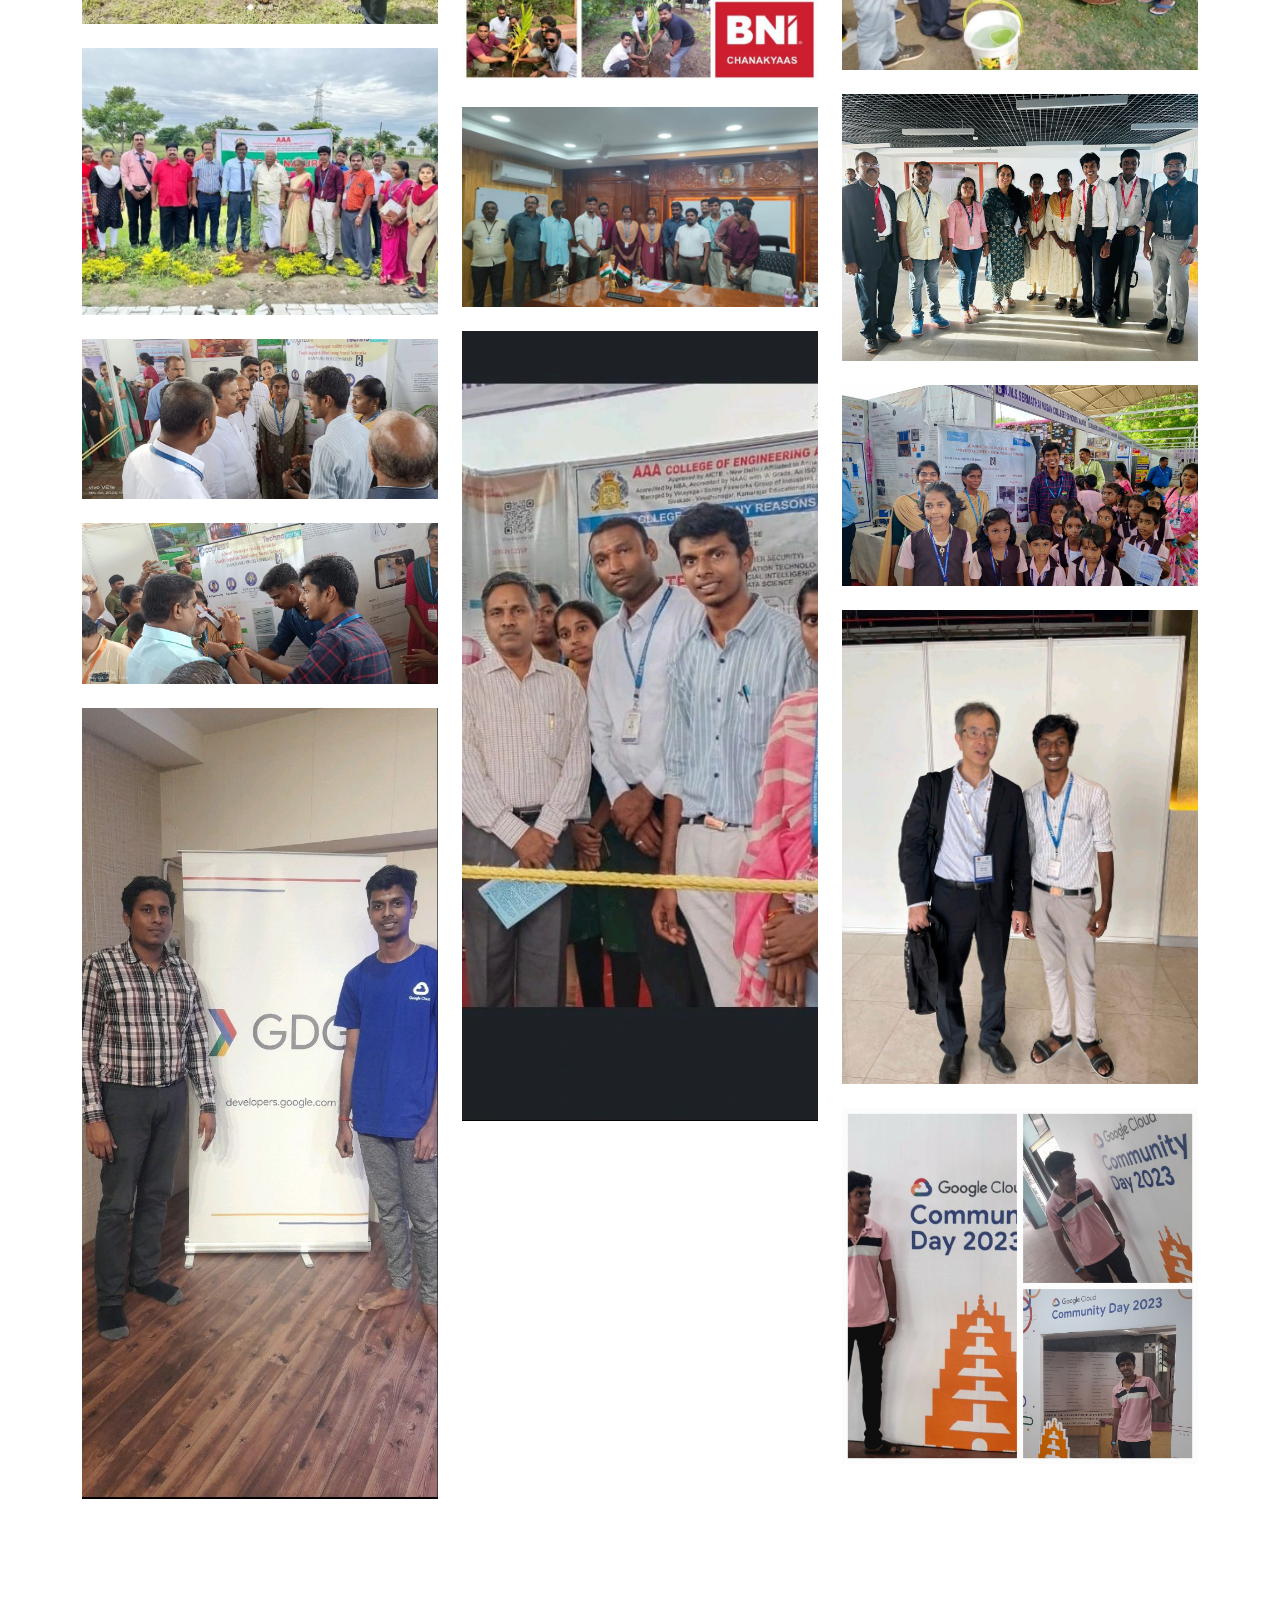
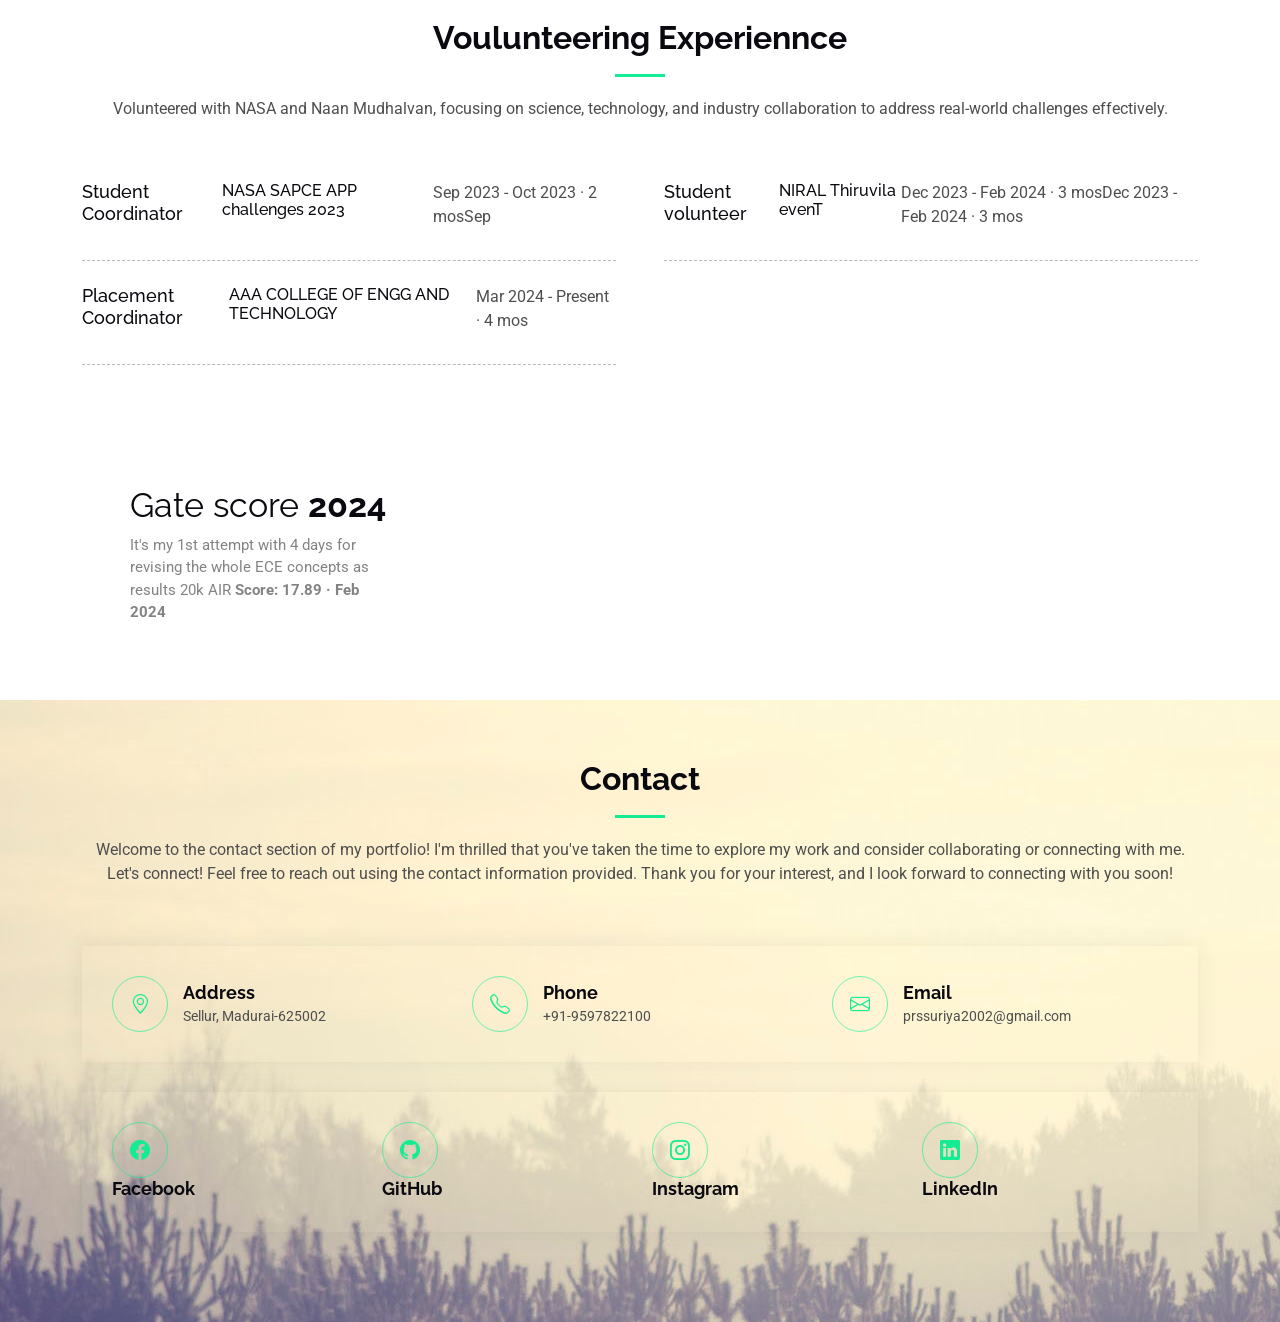
==== commit 7015b1b1: "Update index.html" ====
--- a/index.html
+++ b/index.html
@@ -4,132 +4,856 @@
 <head>
   <meta charset="utf-8">
   <meta content="width=device-width, initial-scale=1.0" name="viewport">
-  <title>Suriyamoorthy Portfolio</title>
-
-  <!-- CSS -->
+  <title>suriyamoorthy RK Portfolio</title>
+  <meta content="" name="description">
+  <meta content="" name="keywords">
+
+  <!-- Favicons -->
+  <link href="assets/img/favicon.png" rel="icon">
+  <link href="assets/img/apple-touch-icon.png" rel="apple-touch-icon">
+
+  <!-- Fonts -->
+  <link href="https://fonts.googleapis.com" rel="preconnect">
+  <link href="https://fonts.gstatic.com" rel="preconnect" crossorigin>
+  <link href="https://fonts.googleapis.com/css2?family=Roboto:ital,wght@0,100;0,300;0,400;0,500;0,700;0,900;1,100;1,300;1,400;1,500;1,700;1,900&family=Poppins:ital,wght@0,100;0,200;0,300;0,400;0,500;0,600;0,700;0,800;0,900;1,100;1,200;1,300;1,400;1,500;1,600;1,700;1,800;1,900&family=Raleway:ital,wght@0,100;0,200;0,300;0,400;0,500;0,600;0,700;0,800;0,900;1,100;1,200;1,300;1,400;1,500;1,600;1,700;1,800;1,900&display=swap" rel="stylesheet">
+
+  <!-- Vendor CSS Files -->
   <link href="assets/vendor/bootstrap/css/bootstrap.min.css" rel="stylesheet">
   <link href="assets/vendor/bootstrap-icons/bootstrap-icons.css" rel="stylesheet">
+  <link href="assets/vendor/aos/aos.css" rel="stylesheet">
+  <link href="assets/vendor/glightbox/css/glightbox.min.css" rel="stylesheet">
+  <link href="assets/vendor/swiper/swiper-bundle.min.css" rel="stylesheet">
+
+  <!-- Main CSS File -->
   <link href="assets/css/main.css" rel="stylesheet">
+
 </head>
 
-<body>
-
-<!-- ================= HEADER ================= -->
-<header class="header sticky-top">
-  <div class="container d-flex justify-content-between align-items-center">
-    <h2>My Portfolio</h2>
-    <nav>
-      <a href="#hero">Home</a>
-      <a href="#about">About</a>
-      <a href="#projects">Projects</a>
-      <a href="#resume-view">Resume</a>
-      <a href="#contact">Contact</a>
-    </nav>
+<body class="index-page">
+  <header id="header" class="header d-flex align-items-center sticky-top">
+    <div class="container-fluid container-xl position-relative d-flex align-items-center justify-content-between">
+  
+      <a href="index.html" class="logo d-flex align-items-center">
+       
+        <h1 class="sitename">My Portfolio</h1>
+      </a>
+  
+      <nav id="navmenu" class="navmenu">
+        <ul>
+          <li><a href="#hero" class="active">Home</a></li>
+          <li><a href="#about">About</a></li>
+          <li><a href="#project-details">project-details</a></li>
+          <li><a href="#portfolio">Portfolio</a></li>
+          <li class="dropdown">
+            <a href="#">
+              <span>Documents</span> <i class="bi bi-chevron-down toggle-dropdown"></i>
+            </a>
+            <ul>
+              <section id="resume-view" class="section">
+  <div class="container section-title">
+    <<iframe
+  src="https://drive.google.com/file/d/1KGqFXwxf2fM03Ihdw2thG44ot5twPLHl/preview"
+  width="100%"
+  height="900px"
+  style="border:none; border-radius:10px;">
+</iframe>
+
+               
+              </li>
+            </ul>
+          </li>
+          <li><a href="#contact">Contact</a></li>
+        </ul>
+        <i class="mobile-nav-toggle d-xl-none bi bi-list"></i>
+      </nav>
+  
+    </div>
+  </header>
+  
+
+  <main class="main">
+
+    <!-- Hero Section -->
+    <section id="hero" class="hero section">
+
+      <img src="assets/img/hero-img.jpg" alt="" data-aos="fade-in">
+
+      <div class="container d-flex flex-column align-items-center justify-content-center text-center" data-aos="fade-up" data-aos-delay="100">
+        <h2>I am Suriyamoorthy RameshKavitha</h2>
+<p>
+  <span class="typed"
+    data-typed-items="Graduate Engineer | Ex-BSH Hausgeräte GmbH | Startup TN TechnoVerse Winner | Utility Patent Holder | Java Developer | Manual Testing | Speaker | Environmental Stewardship Leader">
+  </span>
+</p>
+
+
+    </section><!-- /Hero Section -->
+
+    <!-- About Section -->
+    <section id="about" class="about section">
+
+      <div class="container" data-aos="fade-up" data-aos-delay="100">
+
+        <div class="row gy-4">
+          <div class="col-md-6">
+
+            <div class="row justify-content-between gy-4">
+              <div class="col-lg-5">
+                <img src="assets/img/profile-img.jpg" class="img-fluid" alt="">
+              </div>
+            <div class="col-lg-7 about-info">
+  <p><strong>Name: </strong> <span>R. Suriyamoorthy</span></p>
+  <p><strong>Profile: </strong> <span>Graudated Engineering </span></p>
+  <p><strong>Email: </strong> <span>prssuriya2002@gmail.com</span></p>
+  <p><strong>Phone: </strong> <span>+91 9597822100</span></p>
+</div>
+
+              </div>
+              <section class="resume section">
+  <div class="container section-title">
+    <h2>Technical Skills</h2>
   </div>
-</header>
-
-<!-- ================= HERO ================= -->
-<section id="hero" class="text-center p-5">
-  <h1>I am Suriyamoorthy R</h1>
-  <h4>Full Stack Developer | Java Developer | ML Enthusiast | SDET Aspirant</h4>
-
-  <a href="#projects" class="btn btn-primary m-2">View Projects</a>
-  <a href="#contact" class="btn btn-outline-dark m-2">Hire Me</a>
-</section>
-
-<!-- ================= ABOUT ================= -->
-<section id="about" class="container p-5">
-  <h2>About Me</h2>
-  <p>
-    I am an Electronics and Communication Engineering graduate passionate about building real-world solutions.
-    I have experience in Full Stack Development, Machine Learning, and Software Testing.
-    I have worked on award-winning projects and hold a utility patent in medical image processing.
-  </p>
-</section>
-
-<!-- ================= SKILLS ================= -->
-<section class="container p-5">
-  <h2>Technical Skills</h2>
-  <ul>
-    <li><strong>Languages:</strong> Java, Python</li>
-    <li><strong>Frontend:</strong> HTML, CSS, JavaScript, React.js</li>
-    <li><strong>Backend:</strong> Node.js, Express.js</li>
-    <li><strong>Database:</strong> MySQL, MongoDB</li>
-    <li><strong>Testing:</strong> Manual Testing, Selenium, TestNG, SDLC, STLC</li>
-    <li><strong>Tools:</strong> Git, GitHub, Jenkins, Maven, Postman</li>
-  </ul>
-</section>
-
-<!-- ================= PROJECTS ================= -->
-<section id="projects" class="container p-5">
-  <h2>Projects</h2>
-
-  <div class="row">
-
-    <div class="col-md-4">
-      <h4>Pettikadai</h4>
-      <p>E-commerce platform supporting women entrepreneurs.</p>
-      <a href="https://github.com/yourusername/pettikadai" target="_blank">View Code</a>
-    </div>
-
-    <div class="col-md-4">
-      <h4>Smart Newspaper Reader</h4>
-      <p>AI-based system for visually impaired users.</p>
-      <a href="https://github.com/yourusername/project2" target="_blank">View Code</a>
-    </div>
-
-    <div class="col-md-4">
-      <h4>PathPartner</h4>
-      <p>Taxi booking app for efficient transport services.</p>
-      <a href="https://github.com/yourusername/project3" target="_blank">View Code</a>
-    </div>
-
+
+  <div class="container">
+    <ul>
+      <li><strong>Programming:</strong> Java, Python</li>
+      <li><strong>Web:</strong> HTML, CSS, JavaScript</li>
+      <li><strong>Database:</strong> MySQL, SQL</li>
+      <li><strong>Testing:</strong> Manual Testing, Selenium, TestNG</li>
+      <li><strong>Tools:</strong> Git, GitHub, Jenkins, Maven</li>
+      <li><strong>Core:</strong> Data Structures, OOP, Algorithms</li>
+    </ul>
   </div>
 </section>
 
-<!-- ================= RESUME ================= -->
-<section id="resume-view" class="container p-5">
-  <h2>My Resume</h2>
-
-  <iframe
-    src="https://drive.google.com/file/d/1KGqFXwxf2fM03Ihdw2thG44ot5twPLHl/preview"
-    width="100%"
-    height="600"
-    style="border:none;">
-  </iframe>
-
-</section>
-
-<!-- ================= EXPERIENCE ================= -->
-<section class="container p-5">
-  <h2>Experience</h2>
-
-  <h4>Logistics Intern</h4>
-  <p>BSH Hausgeräte GmbH | Mar 2025 – Jul 2025 | Chennai</p>
-
-  <h4>Machine Learning Intern</h4>
-  <p>Real Sports AI | 2023</p>
-
-  <h4>Project Intern</h4>
-  <p>ACIC Kalasalingam | 2024</p>
-
-</section>
-
-<!-- ================= CONTACT ================= -->
-<section id="contact" class="container p-5 text-center">
-  <h2>Contact</h2>
-
-  <p>Email: prssuriya2002@gmail.com</p>
-  <p>Phone: +91 9597822100</p>
-
-  <a href="https://github.com/Surdhan" target="_blank">GitHub</a> |
-  <a href="https://linkedin.com/in/yourprofile" target="_blank">LinkedIn</a>
-</section>
-
-<!-- ================= FOOTER ================= -->
-<footer class="text-center p-3">
-  <p>© 2026 Suriyamoorthy</p>
-</footer>
+            </div>
+
+            <div class="skills-content skills-animation">
+
+              
+            </div>
+
+          </div>
+          <div class="col-md-6">
+            <div class="about-me">
+              <h4>About me</h4>
+              <p align="justify">I am a Graduate Engineer in Electronics and Communication Engineering with a strong passion for applying technology to solve real-world problems. Through internships at BSH (Bosch Siemens Home Appliances), Real Sports AI, and ACIC – Kalasalingam Innovation Foundation, I gained hands-on experience in machine learning, OCR, IoT development, Python automation, SEO, Raspbian, and logistics operations.
+
+My technical foundation includes Java, Python, MySQL, HTML, JavaScript, Data Structures, Algorithms, OOP, and Exception Handling, along with practical exposure to manual testing and automation using Selenium WebDriver, TestNG, JUnit, Postman, and core SDLC/STLC processes. I am proficient with Git, GitHub, Jenkins, Maven, IntelliJ IDEA, Eclipse, and Google Colab.
+
+As the Team Lead of Priceless Brains, I have led award-winning and government-funded projects, including assistive technologies for the visually impaired, and I hold a utility patent in medical image processing. Beyond technology, I actively practice environmental stewardship and mentor students through workshops. I aspire to grow as a Software Developer / SDET, delivering solutions with strong technical and social impact.
+              </p>
+              
+            </div>
+            </div>
+          </div>
+        </div>
+
+      </div>
+    </section><!-- /About Section -->
+
+    <!-- Resume Section -->
+    <section id="resume" class="resume section">
+    
+      <!-- Section Title -->
+      <div class="container section-title" data-aos="fade-up">
+        <h2>Career and Academic Profile</h2>
+        <p>A comprehensive overview of professional experience, career achievements, and education.</p>
+      </div><!-- End Section Title -->
+    
+      <div class="container">
+    
+        <div class="row">
+    
+          <div class="col-lg-6" data-aos="fade-up" data-aos-delay="100">
+            <h3 class="resume-title">Summary</h3>
+    
+            <div class="resume-item pb-0">
+              <h4>R SURIYAMOORTHY</h4>
+              <p><em>Through internships and volunteer work, I've grown professionally and socially, developing skills in marketing, engineering, and social activism for impactful community engagement.</em></p>
+              <ul>
+                <li>Madurai-625002, Tamil Nadu, India</li>
+                <li>+91-9597822100</li>
+                <li>prssuriya2002@gmail.com</li>
+              </ul>
+            </div><!-- End Resume Item -->
+    
+            <h3 class="resume-title">Education</h3>
+
+            <div class="resume-item">
+              <h4>Bachelor of electronicsand communication engineering</h4>
+              <h5>2021 - 2025 (Anna University)</h5>
+              <p><em>AAA COLLEGE OF ENGINEERINGAND TECHNOLOGY , Sivaksi</em></p>
+              <p>CGPA - 8.9</p><!--/.experience-time-->
+              <div class="timeline-horizontal-border">
+                <span class="single-timeline-horizontal spacial-horizontal-line"></span>
+              </div>
+            </div><!-- End Resume Item -->
+            <div class="resume-item">
+              <h4>HSC +2 - CBSE</h4>
+              <h5>2020 - 2021</h5>
+              <p><em>PSL Narayana Vidhiyalaya, Madurai - CBSE</em></p>
+              <p>Percentage - 79%</p><!--/.experience-time-->
+              <div class="timeline-horizontal-border">
+                <span class="single-timeline-horizontal spacial-horizontal-line"></span>
+              </div>
+            </div><!-- End Resume Item -->
+            
+            <div class="resume-item">
+              <h4>SSC 10 - CBSE</h4>
+              <h5>2018 - 2019</h5>
+              <p><em>PSL Narayana Vidhiyalaya, Madurai - CBSE</em></p>
+              <p>Percentage - 79.9%</p><!--/.experience-time-->
+              <div class="timeline-horizontal-border">
+                <span class="single-timeline-horizontal spacial-horizontal-line"></span>
+              </div>
+            </div><!-- End Resume Item -->
+    
+          </div><!-- End col-lg-6 -->
+    
+          <div class="col-lg-6" data-aos="fade-up" data-aos-delay="200">
+            <h3 class="resume-title">Professional Experience</h3>
+            <div class="resume-item">
+              <h4>Logistics Intern</h4>
+<h5>Mar 2025</h5>
+<p>
+  <em>
+    BSH Hausgeräte GmbH · Internship<br>
+    Mar 2025 – Jul 2025 · 5 mos · Chennai, Tamil Nadu · On-site
+  </em>
+</p>
+
+              <h4>Project Engineering Intern on ML  </h4>
+              <h5>July 2023</h5>
+              <p><em>Real Sports AI · Real Sports AI · Full-time
+                Jun 2023 - Jul 2023 · 2 mos Chennai thambaram · On-site</em></p>  
+            </div><!-- End Resume Item -->
+            <div class="resume-item">
+              <h4>Project Intern on funded project</h4>
+              <h5>February 2024</h5>
+              <p><em>ACIC-Kalasalingam Innovation Foundation · Full-time</em></p>
+               </div><!-- End Resume Item -->
+            <div class="resume-item">
+              <h4>Java Intern</h4>
+              <h5>may 2024</h5>
+              <p><em>
+                Java Intern
+                Bhumi ·  Internship
+                May 2024 - May 2024 · 1 mos
+                online · Hybrid</em></p>
+              </div><!-- End Resume Item -->
+              <div class="resume-item">
+                <h4>Student InternStuden</h4>
+                <h5>February 2024</h5>
+                <p><em>Student InternStudent Intern
+                  Railnet · Full-time Aug 2022 - Sep 2022 · 2 mos
+                  Madurai, Tamil Nadu, India · On-site</em></p>
+                </div><!-- End Resume Item -->
+                <div class="resume-item">
+                  <h4>Pay your resul </h4>
+                  <h5>Since 2021 </h5>
+                  <p><em>Private tution  Tutor   PAY YOUR RESULT · Part-time
+                    Oct 2021 - Present · 2 yrs 9 mos
+                    Madurai, Tamil Nadu, India · On-site</em></p>
+                  </div><!-- End Resume Item -->
+    
+    
+          </div><!-- End col-lg-6 -->
+    
+        </div><!-- End row -->
+    
+      </div><!-- End container -->
+    
+    </section><!-- End Resume Section -->
+    <!-- /Resume Section -->
+
+   
+
+  <!-- Section Title -->
+  <div class="container section-title" data-aos="fade-up">
+    <h2><strong>Projects-details</strong></h2>
+    <p>"Innovative projects include e-commerce for women, neural network-based reading aid, space rover adaptation, and efficient drone flood response."</p>
+  </div><!-- End Section Title -->
+  
+<div class="container">
+  <div class="row gy-4">
+
+    <!-- Project 1 -->
+    <div class="col-lg-4 col-md-6" data-aos="fade-up" data-aos-delay="100">
+      <div class="service-item position-relative">
+        <div class="icon">
+          <i class="bi bi-activity"></i> <!-- Icon for Pettikadai -->
+        </div>
+        <a href="pettikadai-singlevendor-ecommerce.html" class="stretched-link">
+          <h3>Pettikadai</h3>
+        </a>
+        <p>PETTI KADAI is dedicated to supporting women entrepreneurs through a modern e-commerce platform. We combine traditional and modern methods to create a user-friendly application that enables women to sell their products efficiently.</p>
+      </div>
+    </div><!-- End Project 1 -->
+
+    <!-- Project 2 -->
+    <div class="col-lg-4 col-md-6" data-aos="fade-up" data-aos-delay="200">
+      <div class="service-item position-relative">
+        <div class="icon">
+          <i class="bi bi-broadcast"></i> <!-- Icon for Smart Newspaper Reading System -->
+        </div>
+        <a href="Smart Newspaper Reading System.html"class="stretched-link">
+          <h3>Smart Newspaper Reading System</h3>
+        </a>
+        <p>This project focuses on developing a smart newspaper reading system using neural networks to assist visually impaired individuals.</p>
+      </div>
+    </div><!-- End Project 2 -->
+
+    <!-- Project 3 -->
+    <div class="col-lg-4 col-md-6" data-aos="fade-up" data-aos-delay="300">
+      <div class="service-item position-relative">
+        <div class="icon">
+          <i class="bi bi-easel"></i> <!-- Icon for LoRa-Based Rover -->
+        </div>
+        <a href="LoRa-Based Rover.html"class="stretched-link">
+          <h3>LoRa-Based Rover</h3>
+        </a>
+        <p>This project presents the adaptation of a LoRa-based surveillance spy robot into a rover designed for space exploration and sample detection.</p>
+      </div>
+    </div><!-- End Project 3 -->
+
+    <!-- Project 4 -->
+    <div class="col-lg-4 col-md-6" data-aos="fade-up" data-aos-delay="400">
+      <div class="service-item position-relative">
+        <div class="icon">
+          <i class="bi bi-bounding-box-circles"></i> <!-- Icon for Automatic Road Sign Detection -->
+        </div>
+        <a href="AUTOMATIC ROAD SIGN DETECTION AND VEHICLE CONTROL USING NEURAL NETWORKS.html" class="stretched-link">
+          <h3>AUTOMATIC ROAD SIGN DETECTION AND VEHICLE CONTROL USING NEURAL NETWORKS</h3>
+        </a>
+        <p>This project utilizes Raspberry Pi and advanced image processing to create a robust traffic sign detection system. The system aims to enhance road safety by detecting...</p>
+      </div>
+    </div><!-- End Project 4 -->
+
+    <!-- Project 5 -->
+    <div class="col-lg-4 col-md-6" data-aos="fade-up" data-aos-delay="500">
+      <div class="service-item position-relative">
+        <div class="icon">
+          <i class="bi bi-calendar4-week"></i> <!-- Icon for PathPartner -->
+        </div>
+        <a href="pathpartners.html" class="stretched-link">
+          <h3>PathPartner: Efficient Booking Services</h3>
+        </a>
+        <p>PathPartner is an Android app aimed at providing efficient booking services for taxis, bikes, and cars. The app streamlines the booking process, ensuring a hassle-free experience for users.</p>
+      </div>
+    </div><!-- End Project 5 -->
+
+    <!-- Project 6 -->
+    <div class="col-lg-4 col-md-6" data-aos="fade-up" data-aos-delay="700">
+      <div class="service-item position-relative">
+        <div class="icon">
+          <i class="bi bi-chat-square-text"></i> <!-- Icon for Drone Project -->
+        </div>
+        <a href="Drone Project.html"class="stretched-link">
+          <h3>Drone Project</h3>
+        </a>
+        <p>This project focuses on developing versatile drone solutions to address critical needs such as flood response in India. These drones deliver essential medical supplies during floods, significantly enhancing the efficiency of emergency response and saving lives.</p>
+      </div>
+    </div><!-- End Project 6 -->
+
+  </div><!-- End row -->
+</div><!-- End container -->
+
+</section><!-- /Services Section -->
+
+    <!-- Stats Section -->
+    <section id="stats" class="stats section">
+      <div class="container" data-aos="fade-up">
+        <div class="section-title">
+          <h2>Languages Known</h2>
+          <p>Communicative Proficiency</p>
+        </div>
+      </div>
+    
+      <img src="assets/img/stats-bg.png" alt="" data-aos="fade-in">
+    
+      <div class="container position-relative" data-aos="fade-up" data-aos-delay="100">
+        <div class="row gy-4">
+          <div class="col-lg-3 col-md-6">
+            <div class="stats-item text-center">
+              <span><strong>English</strong></span>
+              <p>Professional working proficiency</p>
+              
+            </div>
+          </div><!-- End Stats Item -->
+    
+          <div class="col-lg-3 col-md-6">
+            <div class="stats-item text-center">
+              <span><strong>Tamil</strong></span>
+              <p>Full professional proficiency</p>
+              
+            </div>
+          </div><!-- End Stats Item -->
+    
+          <div class="col-lg-3 col-md-6">
+            <div class="stats-item text-center">
+              <span><strong>Hindi</strong></span>
+              <p>Limited working proficiency</p>
+              
+            </div>
+          </div><!-- End Stats Item -->
+        </div><!-- End Row -->
+      </div><!-- End Container -->
+    </section><!-- /Stats Section -->
+    
+<!-- Portfolio Section -->
+<section id="portfolio" class="portfolio section">
+
+  <!-- Section Title -->
+  <div class="container section-title" data-aos="fade-up">
+    <h2>Portfolio</h2>
+    <p>Glimpse of my achievements and activities</p>
+  </div><!-- End Section Title -->
+
+  <div class="container">
+
+    <div class="isotope-layout" data-default-filter="*" data-layout="masonry" data-sort="original-order">
+
+      <ul class="portfolio-filters isotope-filters" data-aos="fade-up" data-aos-delay="100">
+        <li data-filter="*" class="filter-active">All</li>
+        <li data-filter=".filter-app">Achievements</li>
+        <li data-filter=".filter-product">Workshops</li>
+        <li data-filter=".filter-branding">Social Services</li>
+        <li data-filter=".filter-books">Innovator Meetup</li>
+      </ul><!-- End Portfolio Filters -->
+
+      <div class="row gy-4 isotope-container" data-aos="fade-up" data-aos-delay="200">
+
+        <!-- Achievements -->
+        <div class="col-lg-4 col-md-6 portfolio-item isotope-item filter-app">
+          <img src="assets/img/portfolio/app-1.jpeg" class="img-fluid" alt="">
+          <div class="portfolio-info">
+            <h4>Startup Innovator 2024</h4>
+            <p>Got 1st prize with cash reward</p>
+            <a href="assets/img/portfolio/app-1.jpeg" title="App 1" data-gallery="portfolio-gallery-app" class="glightbox preview-link"><i class="bi bi-zoom-in"></i></a>
+          </div>
+        </div><!-- End Portfolio Item -->
+
+        <!-- Repeat for other achievement items -->
+        <div class="col-lg-4 col-md-6 portfolio-item isotope-item filter-app">
+          <img src="assets/img/portfolio/app-2.jpeg" class="img-fluid" alt="">
+          <div class="portfolio-info">
+            <h4>Innovation Award 2023</h4>
+            <p>Received for groundbreaking project</p>
+            <a href="assets/img/portfolio/app-2.jpeg" title="App 2" data-gallery="portfolio-gallery-app" class="glightbox preview-link"><i class="bi bi-zoom-in"></i></a>
+          </div>
+        </div><!-- End Portfolio Item -->
+        <div class="col-lg-4 col-md-6 portfolio-item isotope-item filter-app">
+          <img src="assets/img/portfolio/app-3.jpg" class="img-fluid" alt="">
+          <div class="portfolio-info">
+            <h4>Innovation Award 2023</h4>
+            <p>Received for groundbreaking project</p>
+            <a href="assets/img/portfolio/app-3.jpg" title="App 2" data-gallery="portfolio-gallery-app" class="glightbox preview-link"><i class="bi bi-zoom-in"></i></a>
+          </div>
+        </div><!-- End Portfolio Item -->
+        <div class="col-lg-4 col-md-6 portfolio-item isotope-item filter-app">
+          <img src="assets/img/portfolio/app-4.jpg" class="img-fluid" alt="">
+          <div class="portfolio-info">
+            <h4>Innovation Award 2023</h4>
+            <p>Received for groundbreaking project</p>
+            <a href="assets/img/portfolio/app-4.jpg" title="App 2" data-gallery="portfolio-gallery-app" class="glightbox preview-link"><i class="bi bi-zoom-in"></i></a>
+          </div>
+        </div><!-- End Portfolio Item -->
+        <div class="col-lg-4 col-md-6 portfolio-item isotope-item filter-app">
+          <img src="assets/img/portfolio/app-5.jpg" class="img-fluid" alt="">
+          <div class="portfolio-info">
+            <h4>Innovation Award 2023</h4>
+            <p>Received for groundbreaking project</p>
+            <a href="assets/img/portfolio/app-5.jpg" title="App 2" data-gallery="portfolio-gallery-app" class="glightbox preview-link"><i class="bi bi-zoom-in"></i></a>
+          </div>
+        </div><!-- End Portfolio Item -->
+        <div class="col-lg-4 col-md-6 portfolio-item isotope-item filter-app">
+          <img src="assets/img/portfolio/app-6.jpg" class="img-fluid" alt="">
+          <div class="portfolio-info">
+            <h4>Innovation Award 2023</h4>
+            <p>Received for groundbreaking project</p>
+            <a href="assets/img/portfolio/app-6.jpg" title="App 2" data-gallery="portfolio-gallery-app" class="glightbox preview-link"><i class="bi bi-zoom-in"></i></a>
+          </div>
+        </div><!-- End Portfolio Item -->
+        <div class="col-lg-4 col-md-6 portfolio-item isotope-item filter-app">
+          <img src="assets/img/portfolio/app-7.jpeg" class="img-fluid" alt="">
+          <div class="portfolio-info">
+            <h4>Innovation Award 2023</h4>
+            <p>Received for groundbreaking project</p>
+            <a href="assets/img/portfolio/app-7.jpeg" title="App 2" data-gallery="portfolio-gallery-app" class="glightbox preview-link"><i class="bi bi-zoom-in"></i></a>
+          </div>
+        </div><!-- End Portfolio Item -->
+        <div class="col-lg-4 col-md-6 portfolio-item isotope-item filter-app">
+          <img src="assets/img/portfolio/app-8.jpeg" class="img-fluid" alt="">
+          <div class="portfolio-info">
+            <h4>Innovation Award 2023</h4>
+            <p>Received for groundbreaking project</p>
+            <a href="assets/img/portfolio/app-8.jpeg" title="App 2" data-gallery="portfolio-gallery-app" class="glightbox preview-link"><i class="bi bi-zoom-in"></i></a>
+          </div>
+        </div><!-- End Portfolio Item -->
+        <div class="col-lg-4 col-md-6 portfolio-item isotope-item filter-app">
+          <img src="assets/img/portfolio/app-9.jpeg" class="img-fluid" alt="">
+          <div class="portfolio-info">
+            <h4>Innovation Award 2023</h4>
+            <p>Received for groundbreaking project</p>
+            <a href="assets/img/portfolio/app-9.jpeg" title="App 2" data-gallery="portfolio-gallery-app" class="glightbox preview-link"><i class="bi bi-zoom-in"></i></a>
+          </div>
+        </div><!-- End Portfolio Item -->
+        <!-- Add more achievement items as needed -->
+
+        <!-- Workshops -->
+        <div class="col-lg-4 col-md-6 portfolio-item isotope-item filter-product">
+          <img src="assets/img/portfolio/product-1.jpeg" class="img-fluid" alt="">
+          <div class="portfolio-info">
+            <h4>Workshop on Li-Fi</h4>
+            <p>Learned about latest AI technologies</p>
+            <a href="assets/img/portfolio/product-1.jpeg" title="Workshop 1" data-gallery="portfolio-gallery-product" class="glightbox preview-link"><i class="bi bi-zoom-in"></i></a>
+          </div>
+        </div><!-- End Portfolio Item -->
+
+        <!-- Add more workshop items as needed -->
+
+        <!-- Social Services -->
+        <div class="col-lg-4 col-md-6 portfolio-item isotope-item filter-branding">
+          <img src="assets/img/portfolio/branding-1.jpg" class="img-fluid" alt="">
+          <div class="portfolio-info">
+            <h4>Community Clean-Up</h4>
+            <p>Organized a local clean-up event</p>
+            <a href="assets/img/portfolio/branding-1.jpg" title="Social Service 1" data-gallery="portfolio-gallery-branding" class="glightbox preview-link"><i class="bi bi-zoom-in"></i></a>
+          </div>
+        </div><!-- End Portfolio Item -->
+
+        <div class="col-lg-4 col-md-6 portfolio-item isotope-item filter-branding">
+          <img src="assets/img/portfolio/branding-2.jpg" class="img-fluid" alt="">
+          <div class="portfolio-info">
+            <h4>Food Drive</h4>
+            <p>Distributed food to the needy</p>
+            <a href="assets/img/portfolio/branding-2.jpg" title="Social Service 2" data-gallery="portfolio-gallery-branding" class="glightbox preview-link"><i class="bi bi-zoom-in"></i></a>
+          </div>
+        </div><!-- End Portfolio Item -->
+        
+        <div class="col-lg-4 col-md-6 portfolio-item isotope-item filter-branding">
+          <img src="assets/img/portfolio/branding-3.jpg" class="img-fluid" alt="">
+          <div class="portfolio-info">
+            <h4>Food Drive</h4>
+            <p>Distributed food to the needy</p>
+            <a href="assets/img/portfolio/branding-3.jpg" title="Social Service 2" data-gallery="portfolio-gallery-branding" class="glightbox preview-link"><i class="bi bi-zoom-in"></i></a>
+          </div>
+        </div><!-- End Portfolio Item -->
+        
+        <div class="col-lg-4 col-md-6 portfolio-item isotope-item filter-branding">
+          <img src="assets/img/portfolio/branding-4.jpg" class="img-fluid" alt="">
+          <div class="portfolio-info">
+            <h4>Food Drive</h4>
+            <p>Distributed food to the needy</p>
+            <a href="assets/img/portfolio/branding-4.jpg" title="Social Service 2" data-gallery="portfolio-gallery-branding" class="glightbox preview-link"><i class="bi bi-zoom-in"></i></a>
+          </div>
+        </div><!-- End Portfolio Item -->
+
+        <!-- Add more social service items as needed -->
+
+        <!-- Innovator Meetup -->
+        <div class="col-lg-4 col-md-6 portfolio-item isotope-item filter-books">
+          <img src="assets/img/portfolio/books-1.jpeg" class="img-fluid" alt="">
+          <div class="portfolio-info">
+            <h4>Innovator Meetup 1</h4>
+            <p>Networking with top innovators</p>
+            <a href="assets/img/portfolio/books-1.jpeg" title="Books 1" data-gallery="portfolio-gallery-books" class="glightbox preview-link"><i class="bi bi-zoom-in"></i></a>
+          </div>
+        </div><!-- End Portfolio Item -->
+
+        <div class="col-lg-4 col-md-6 portfolio-item isotope-item filter-books">
+          <img src="assets/img/portfolio/books-2.jpg" class="img-fluid" alt="">
+          <div class="portfolio-info">
+            <h4>Innovator Meetup 2</h4>
+            <p>Shared ideas and projects</p>
+            <a href="assets/img/portfolio/books-2.jpg" title="Books 2" data-gallery="portfolio-gallery-books" class="glightbox preview-link"><i class="bi bi-zoom-in"></i></a>
+          </div>
+        </div><!-- End Portfolio Item -->
+
+        <div class="col-lg-4 col-md-6 portfolio-item isotope-item filter-books">
+          <img src="assets/img/portfolio/books-3.jpg" class="img-fluid" alt="">
+          <div class="portfolio-info">
+            <h4>Innovator Meetup 3</h4>
+            <p>Discussed future innovations</p>
+            <a href="assets/img/portfolio/books-3.jpg" title="Books 3" data-gallery="portfolio-gallery-books" class="glightbox preview-link"><i class="bi bi-zoom-in"></i></a>
+          </div>
+        </div><!-- End Portfolio Item -->
+        
+        <div class="col-lg-4 col-md-6 portfolio-item isotope-item filter-books">
+          <img src="assets/img/portfolio/books-4.jpg" class="img-fluid" alt="">
+          <div class="portfolio-info">
+            <h4>Innovator Meetup 3</h4>
+            <p>Discussed future innovations</p>
+            <a href="assets/img/portfolio/books-4.jpg" title="Books 3" data-gallery="portfolio-gallery-books" class="glightbox preview-link"><i class="bi bi-zoom-in"></i></a>
+          </div>
+        </div><!-- End Portfolio Item -->
+        
+        <div class="col-lg-4 col-md-6 portfolio-item isotope-item filter-books">
+          <img src="assets/img/portfolio/books-5.jpg" class="img-fluid" alt="">
+          <div class="portfolio-info">
+            <h4>Innovator Meetup 3</h4>
+            <p>Discussed future innovations</p>
+            <a href="assets/img/portfolio/books-5.jpg" title="Books 3" data-gallery="portfolio-gallery-books" class="glightbox preview-link"><i class="bi bi-zoom-in"></i></a>
+          </div>
+        </div><!-- End Portfolio Item -->
+        
+        <div class="col-lg-4 col-md-6 portfolio-item isotope-item filter-books">
+          <img src="assets/img/portfolio/books-6.jpg" class="img-fluid" alt="">
+          <div class="portfolio-info">
+            <h4>Innovator Meetup 3</h4>
+            <p>Discussed future innovations</p>
+            <a href="assets/img/portfolio/books-6.jpg" title="Books 3" data-gallery="portfolio-gallery-books" class="glightbox preview-link"><i class="bi bi-zoom-in"></i></a>
+          </div>
+        </div><!-- End Portfolio Item -->
+        
+        <div class="col-lg-4 col-md-6 portfolio-item isotope-item filter-books">
+          <img src="assets/img/portfolio/books-7.jpg" class="img-fluid" alt="">
+          <div class="portfolio-info">
+            <h4>Innovator Meetup 3</h4>
+            <p>Discussed future innovations</p>
+            <a href="assets/img/portfolio/books-7.jpg" title="Books 3" data-gallery="portfolio-gallery-books" class="glightbox preview-link"><i class="bi bi-zoom-in"></i></a>
+          </div>
+        </div><!-- End Portfolio Item -->
+        <div class="col-lg-4 col-md-6 portfolio-item isotope-item filter-books">
+          <img src="assets/img/portfolio/books-8.jpg" class="img-fluid" alt="">
+          <div class="portfolio-info">
+            <h4>Innovator Meetup 3</h4>
+            <p>Discussed future innovations</p>
+            <a href="assets/img/portfolio/books-8.jpg" title="Books 3" data-gallery="portfolio-gallery-books" class="glightbox preview-link"><i class="bi bi-zoom-in"></i></a>
+          </div>
+        </div><!-- End Portfolio Item -->
+        
+        <div class="col-lg-4 col-md-6 portfolio-item isotope-item filter-books">
+          <img src="assets/img/portfolio/books-9.jpg" class="img-fluid" alt="">
+          <div class="portfolio-info">
+            <h4>Innovator Meetup 3</h4>
+            <p>Discussed future innovations</p>
+            <a href="assets/img/portfolio/books-9.jpg" title="Books 3" data-gallery="portfolio-gallery-books" class="glightbox preview-link"><i class="bi bi-zoom-in"></i></a>
+          </div>
+        </div><!-- End Portfolio Item -->
+
+        <!-- Add more innovator meetup items as needed -->
+
+      </div><!-- End Portfolio Container -->
+
+    </div>
+
+  </div>
+
+</section><!-- End Portfolio Section -->
+<!-- /Portfolio Section -->
+
+    <!-- Pricing Section -->
+    <section id="pricing" class="pricing section">
+
+      <!-- Section Title -->
+      <div class="container section-title" data-aos="fade-up">
+        <h2>Voulunteering Experiennce </h2>
+        <p>Volunteered with NASA and Naan Mudhalvan, focusing on science, technology, and industry collaboration to address real-world challenges effectively.</p>
+      </div><!-- End Section Title -->
+
+      <div class="container" data-aos="fade-up" data-aos-delay="100">
+
+        <div class="row gy-4 gx-lg-5">
+
+          <div class="col-lg-6">
+            <div class="pricing-item d-flex justify-content-between">
+              <h3>Student Coordinator</h3>
+              <h4>NASA SAPCE APP challenges 2023</h4>
+              <p>Sep 2023 - Oct 2023 · 2 mosSep</p>
+            </div>
+          </div><!-- End Pricing Item -->
+
+          <div class="col-lg-6">
+            <div class="pricing-item d-flex justify-content-between">
+              <h3>Student volunteer</h3>
+              <h4>NIRAL Thiruvila evenT</h4>
+              <P>Dec 2023 - Feb 2024 · 3 mosDec 2023 - Feb 2024 · 3 mos</P>
+            </div>
+          </div><!-- End Pricing Item -->
+
+          <div class="col-lg-6">
+            <div class="pricing-item d-flex justify-content-between">
+              <h3>Placement Coordinator</h3>
+              <h4>AAA COLLEGE OF ENGG AND TECHNOLOGY </h4>
+              <P>Mar 2024 - Present · 4 mos</P>
+            </div>
+          </div><!-- End Pricing Item -->
+        </div>
+
+      </div>
+
+    </section><!-- /Pricing Section -->
+
+    <!-- Faq Section -->
+    <section id="faq" class="faq section">
+
+      <div class="container">
+    
+        <div class="row gy-4">
+    
+          <div class="col-lg-4" data-aos="fade-up" data-aos-delay="100">
+            <div class="content px-xl-5">
+              <h3><span>Gate score </span><strong>2024</strong></h3>
+              <p>It's my 1st attempt with 4 days for revising the whole ECE concepts as results 20k AIR
+                <strong>Score: 17.89 · Feb 2024</strong></p>
+            </div>
+          </div>
+    
+          <div class="col-lg-8" data-aos="fade-up" data-aos-delay="200">
+            <!-- Your content for the second column goes here -->
+          </div>
+    
+        </div> <!-- .row -->
+    
+      </div> <!-- .container -->
+    
+    </section><!-- /Faq Section -->
+    
+    <!-- Testimonials Section -->
+    <!-- Contact Section -->
+     
+    <section id="contact" class="contact section" style="background-image: url(assets/img/overlay-bg.jpg)">
+
+      <!-- Section Title -->
+      <div class="container section-title" data-aos="fade-up">
+        <h2>Contact</h2>
+        <p>Welcome to the contact section of my portfolio! I'm thrilled that you've taken the time to explore my work and consider collaborating or connecting with me. Let's connect! Feel free to reach out using the contact information provided.
+
+          Thank you for your interest, and I look forward to connecting with you soon!
+          
+          </p>
+      </div><!-- End Section Title -->
+    
+      <div class="container" data-aos="fade-up" data-aos-delay="100">
+    
+        <!-- Contact Information -->
+        <div class="info-wrap" data-aos="fade-up" data-aos-delay="200">
+          <div class="row gy-5">
+    
+            <!-- Address -->
+            <div class="col-lg-4">
+              <div class="info-item d-flex align-items-center">
+                <i class="bi bi-geo-alt flex-shrink-0"></i>
+                <div>
+                  <h3>Address</h3>
+                  <p>Sellur, Madurai-625002</p>
+                </div>
+              </div>
+            </div><!-- End Address -->
+    
+            <!-- Phone -->
+            <div class="col-lg-4">
+              <div class="info-item d-flex align-items-center">
+                <i class="bi bi-telephone flex-shrink-0"></i>
+                <div>
+                  <h3>Phone</h3>
+                  <p>+91-9597822100</p>
+                </div>
+              </div>
+            </div><!-- End Phone -->
+    
+            <!-- Email -->
+            <div class="col-lg-4">
+              <div class="info-item d-flex align-items-center">
+                <i class="bi bi-envelope flex-shrink-0"></i>
+                <div>
+                  <h3>Email</h3>
+                  <p>prssuriya2002@gmail.com</p>
+                </div>
+              </div>
+            </div><!-- End Email -->
+    
+          </div><!-- End row gy-5 -->
+        </div><!-- End info-wrap -->
+    
+      </div><!-- End container -->
+    
+      <!-- Social Links -->
+      <div class="container" data-aos="fade-up" data-aos-delay="100">
+        <div class="info-wrap" data-aos="fade-up" data-aos-delay="200">
+          <div class="row gy-5">
+    
+            <!-- Facebook -->
+            <div class="col-lg-3">
+              <div class="info-item d-flex align-items-center">
+                <a href="https://www.facebook.com/suriya.prs.1">
+                  <i class="bi bi-facebook flex-shrink-0"></i>
+                  <div>
+                    <h3>Facebook</h3>
+                  </div>
+                </a>
+              </div>
+            </div><!-- End Facebook -->
+    
+            <!-- GitHub -->
+            <div class="col-lg-3">
+              <div class="info-item d-flex align-items-center">
+                <a href="https://github.com/Surdhan">
+                  <i class="bi bi-github flex-shrink-0"></i>
+                  <div>
+                    <h3>GitHub</h3>
+                  </div>
+                </a>
+              </div>
+            </div><!-- End GitHub -->
+    
+            <!-- Instagram -->
+            <div class="col-lg-3">
+              <div class="info-item d-flex align-items-center">
+                <a href="http://instagram.com/p/C16yTSIxYRG/?igsh=c3Q4NTBxNXJncGZs">
+                  <i class="bi bi-instagram flex-shrink-0"></i>
+                  <div>
+                    <h3>Instagram</h3>
+                  </div>
+                </a>
+              </div>
+            </div><!-- End Instagram -->
+    
+            <!-- LinkedIn -->
+            <div class="col-lg-3">
+              <div class="info-item d-flex align-items-center">
+                <a href="https://www.linkedin.com/in/suriyamoorthy-rameshkavitha-63b646237/" target="_blank">
+                  <i class="bi bi-linkedin flex-shrink-0"></i>
+                  <div>
+                    <h3>LinkedIn</h3>
+                  </div>
+                </a>
+              </div>
+            </div><!-- End LinkedIn -->
+    
+          </div><!-- End row gy-5 -->
+        </div><!-- End info-wrap -->
+      </div><!-- End container -->
+      </section></footer>
+    
+      
+    </section>
+
+  </main>
+
+  <!-- Scroll Top -->
+  <a href="#" id="scroll-top" class="scroll-top d-flex align-items-center justify-content-center"><i class="bi bi-arrow-up-short"></i></a>
+
+  <!-- Preloader -->
+  <div id="preloader"></div>
+
+  <!-- Vendor JS Files -->
+  <script src="assets/vendor/bootstrap/js/bootstrap.bundle.min.js"></script>
+  <script src="assets/vendor/php-email-form/validate.js"></script>
+  <script src="assets/vendor/aos/aos.js"></script>
+  <script src="assets/vendor/typed.js/typed.umd.js"></script>
+  <script src="assets/vendor/waypoints/noframework.waypoints.js"></script>
+  <script src="assets/vendor/purecounter/purecounter_vanilla.js"></script>
+  <script src="assets/vendor/glightbox/js/glightbox.min.js"></script>
+  <script src="assets/vendor/imagesloaded/imagesloaded.pkgd.min.js"></script>
+  <script src="assets/vendor/isotope-layout/isotope.pkgd.min.js"></script>
+  <script src="assets/vendor/swiper/swiper-bundle.min.js"></script>
+
+  <!-- Main JS File -->
+  <script src="assets/js/main.js"></script>
 
 </body>
+
 </html>
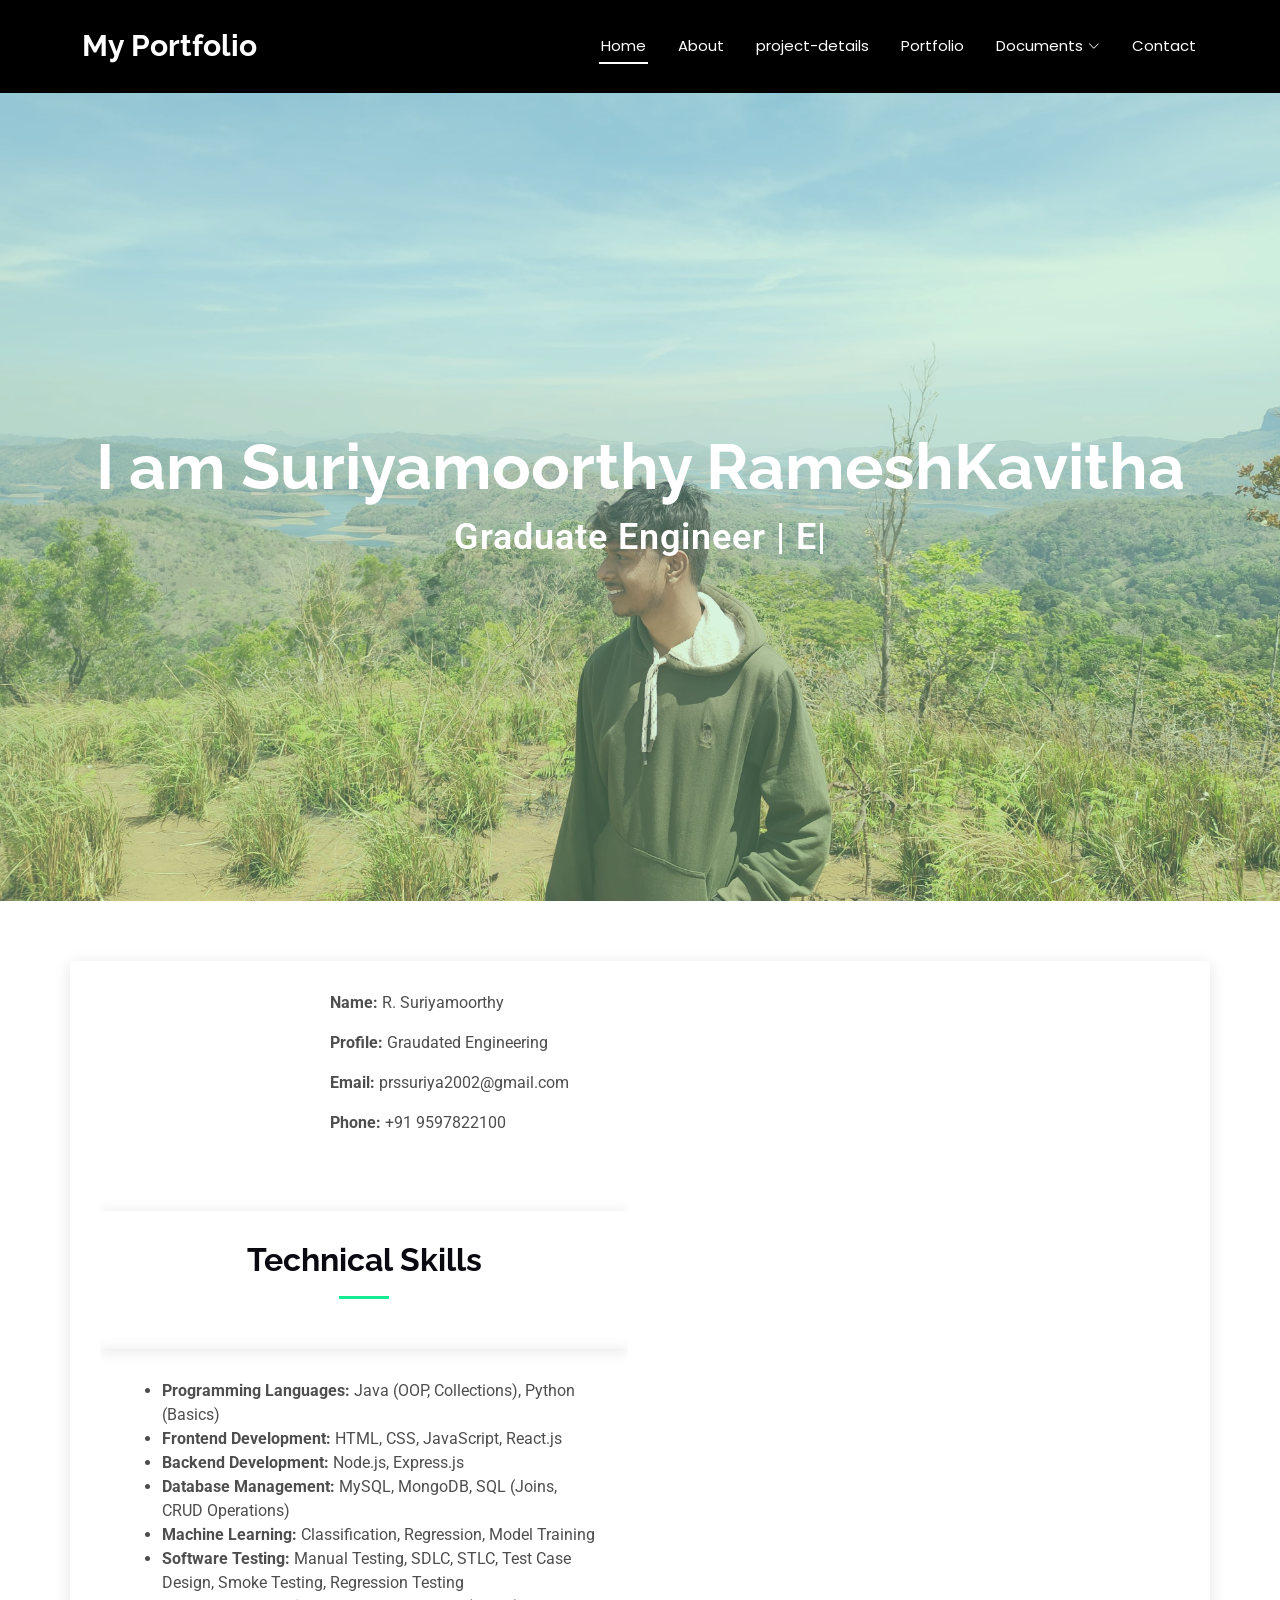
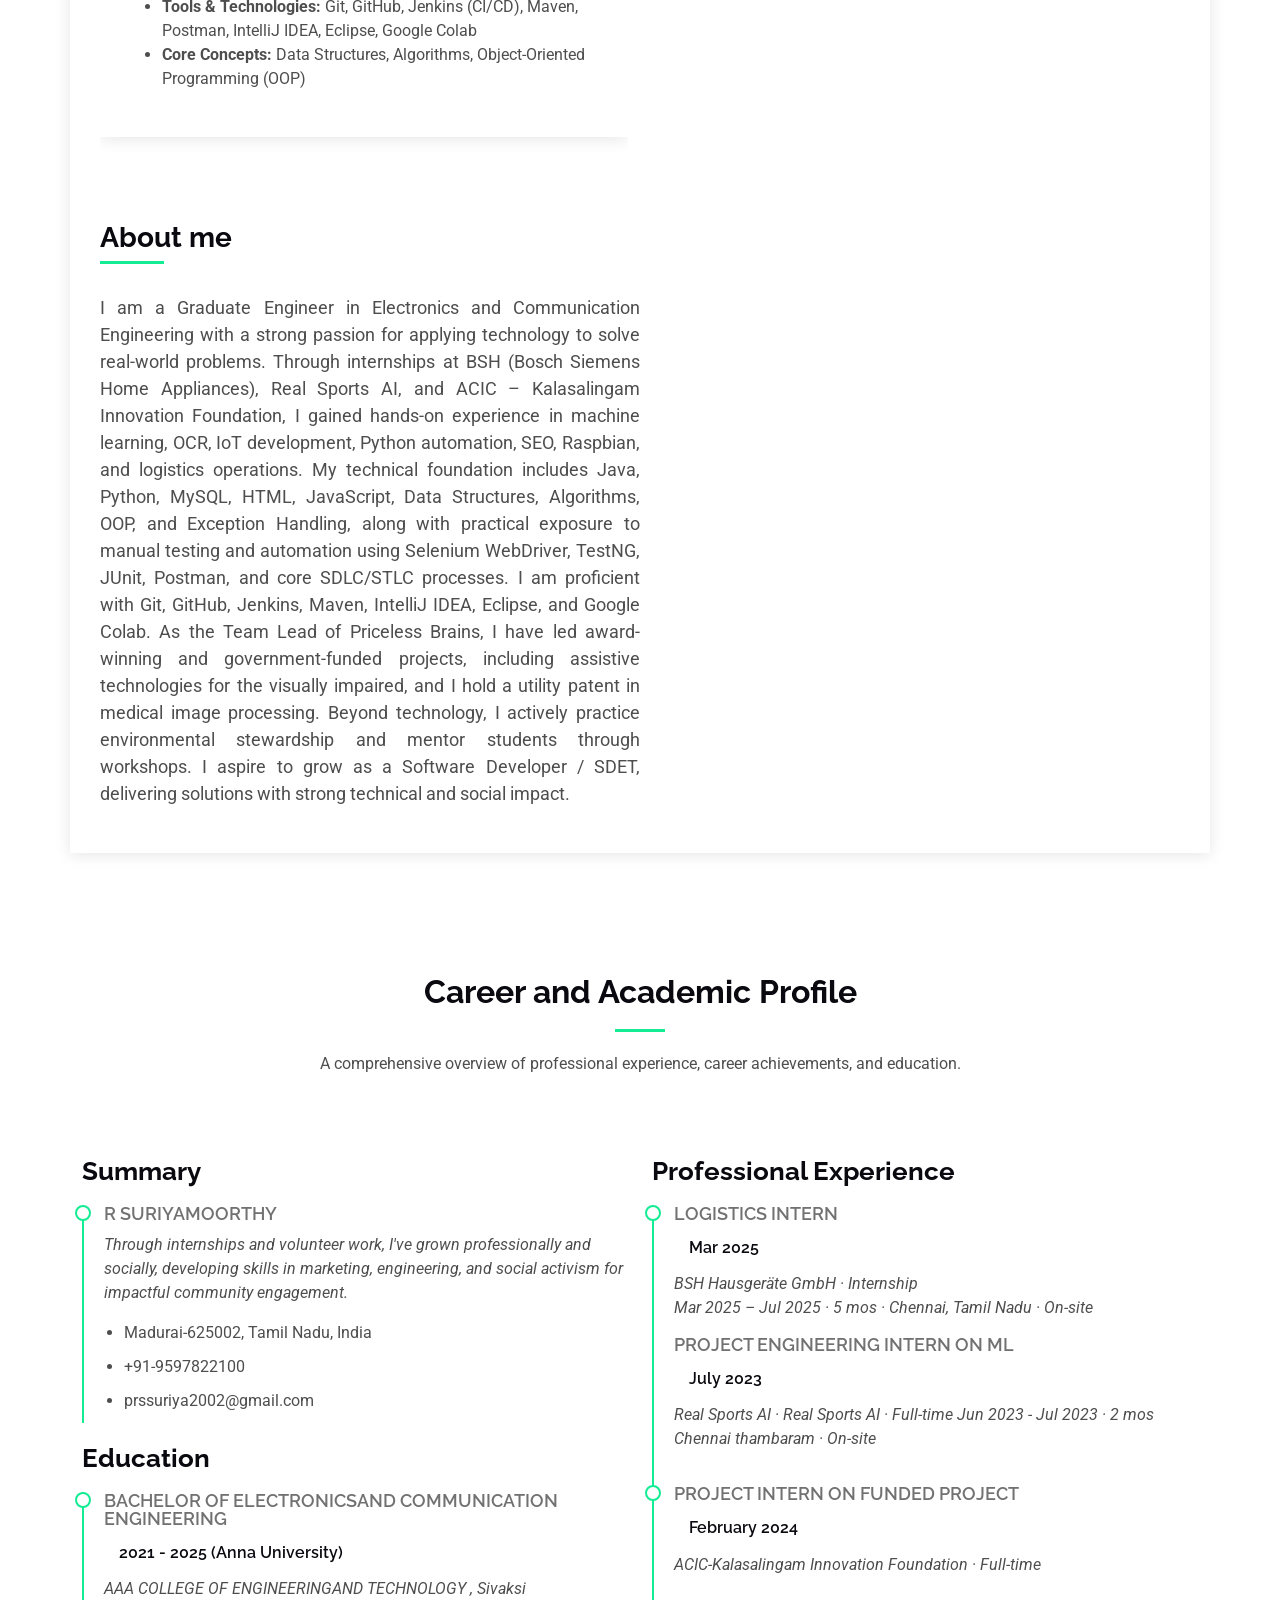
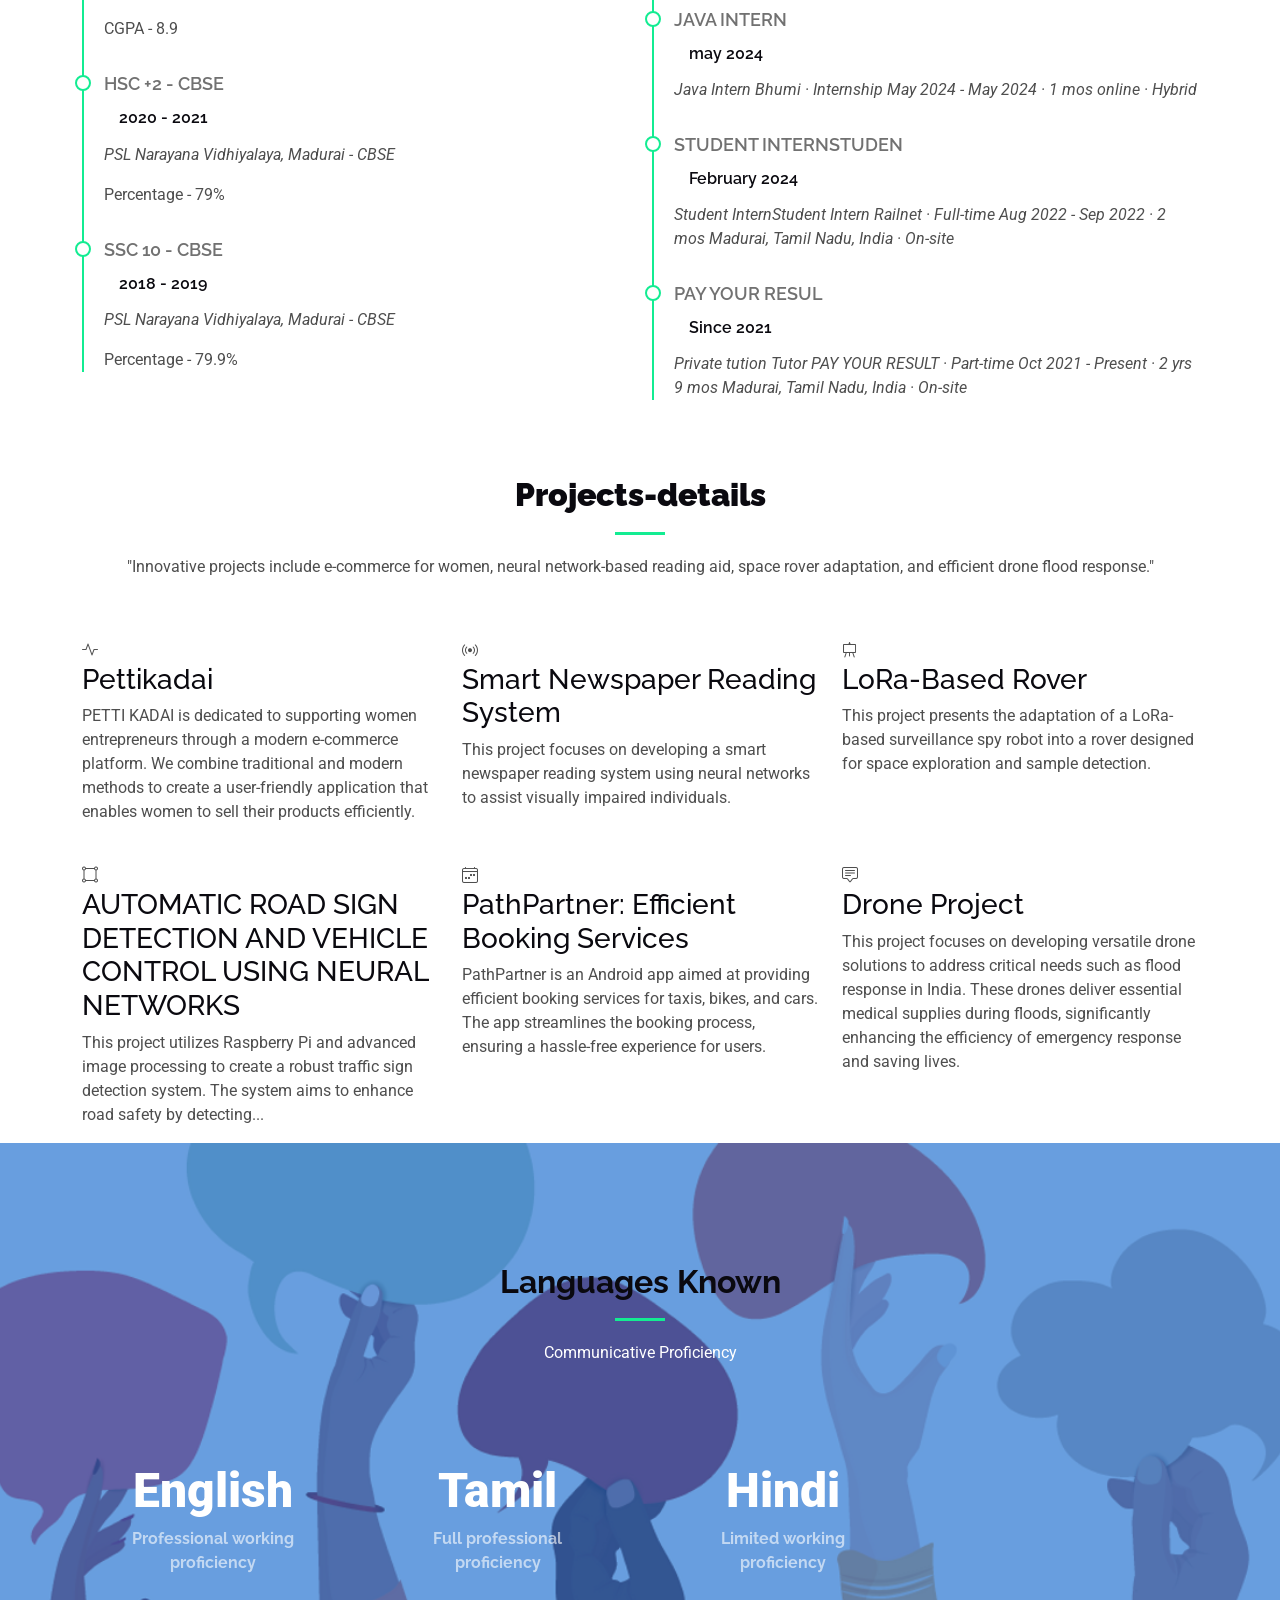
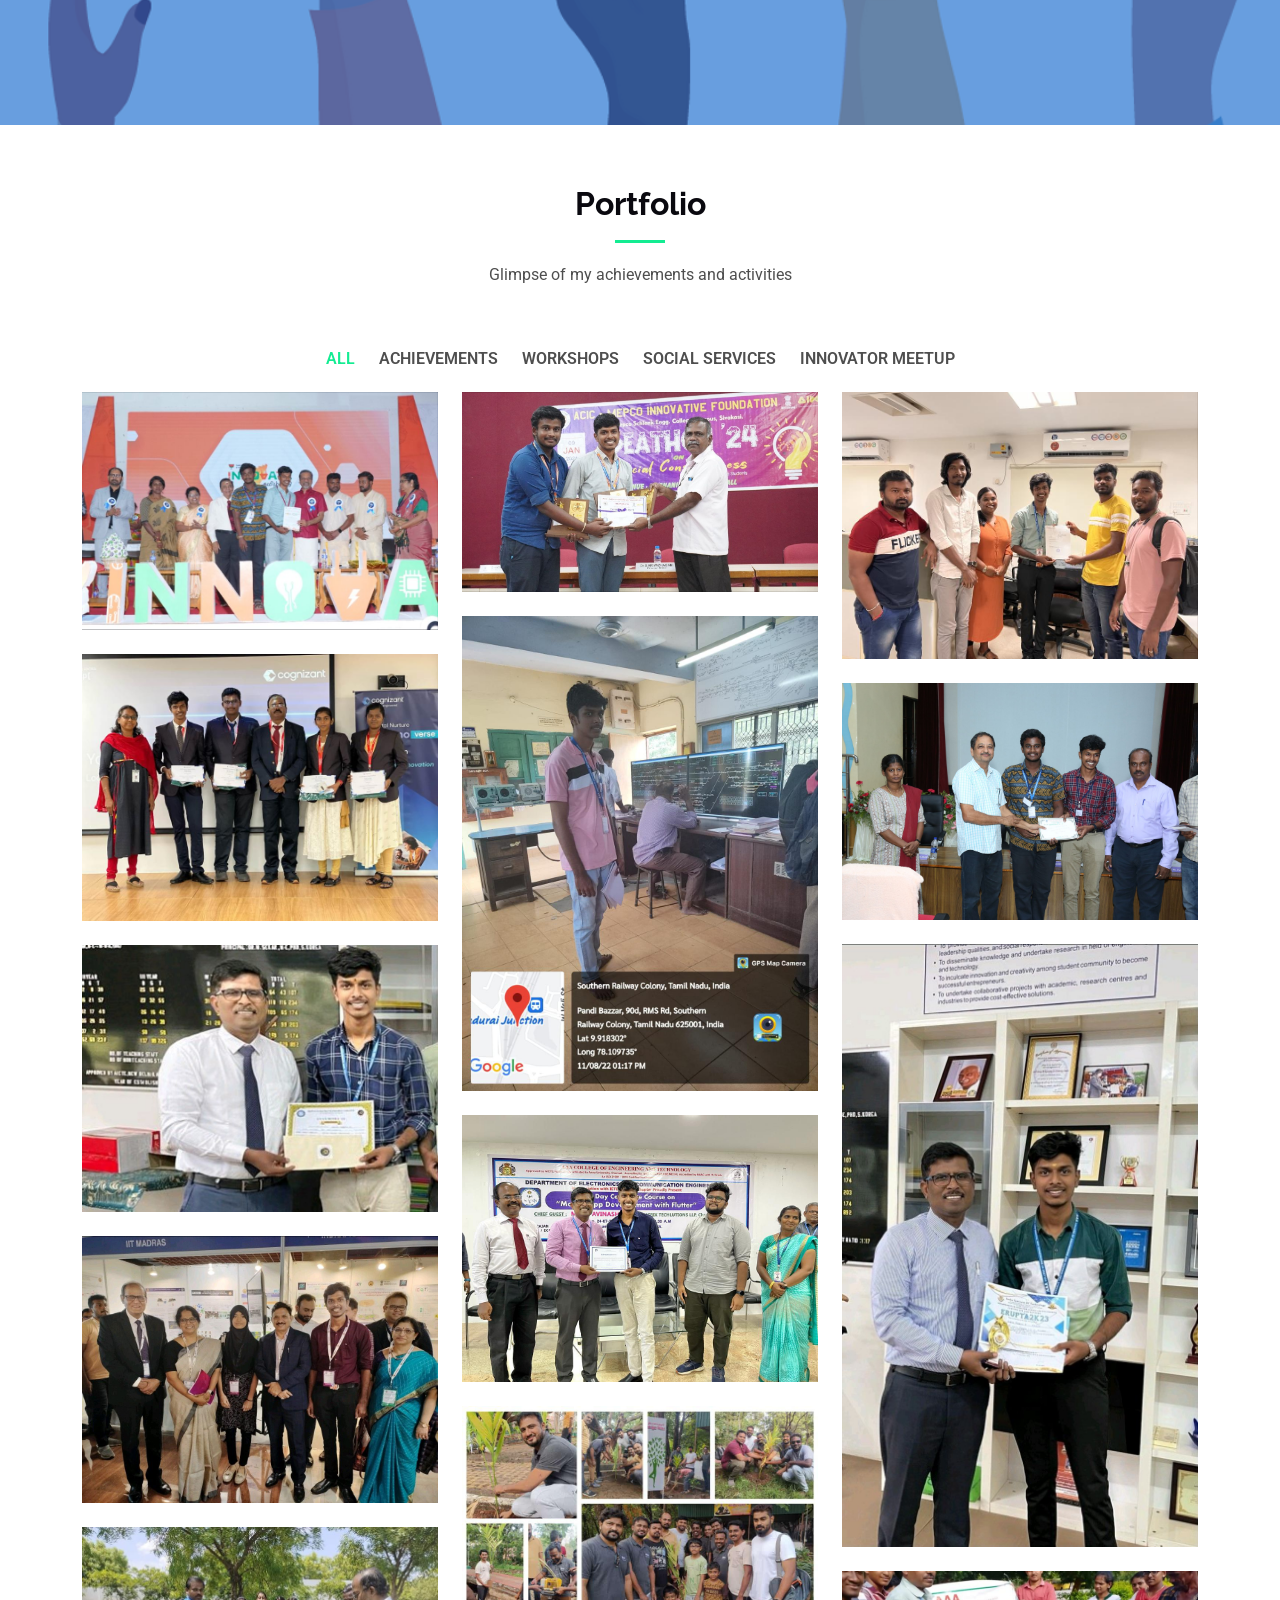
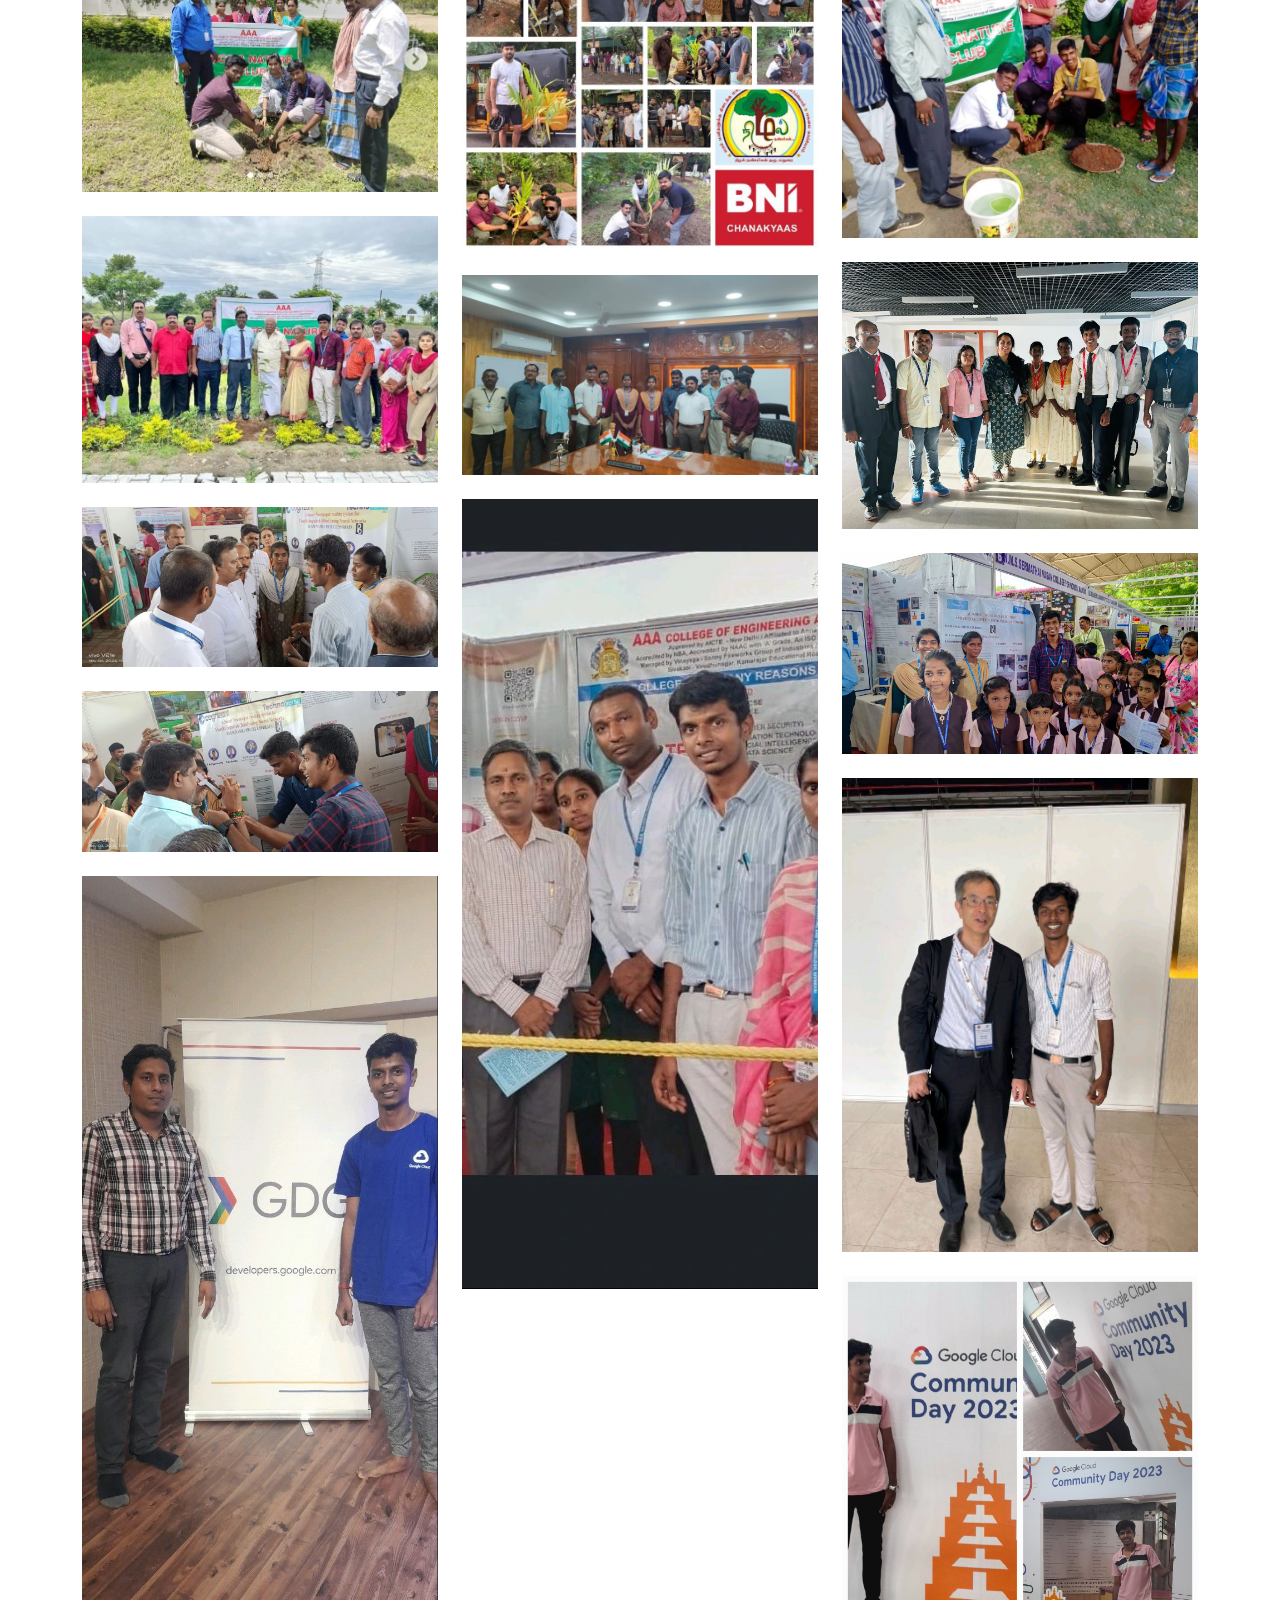
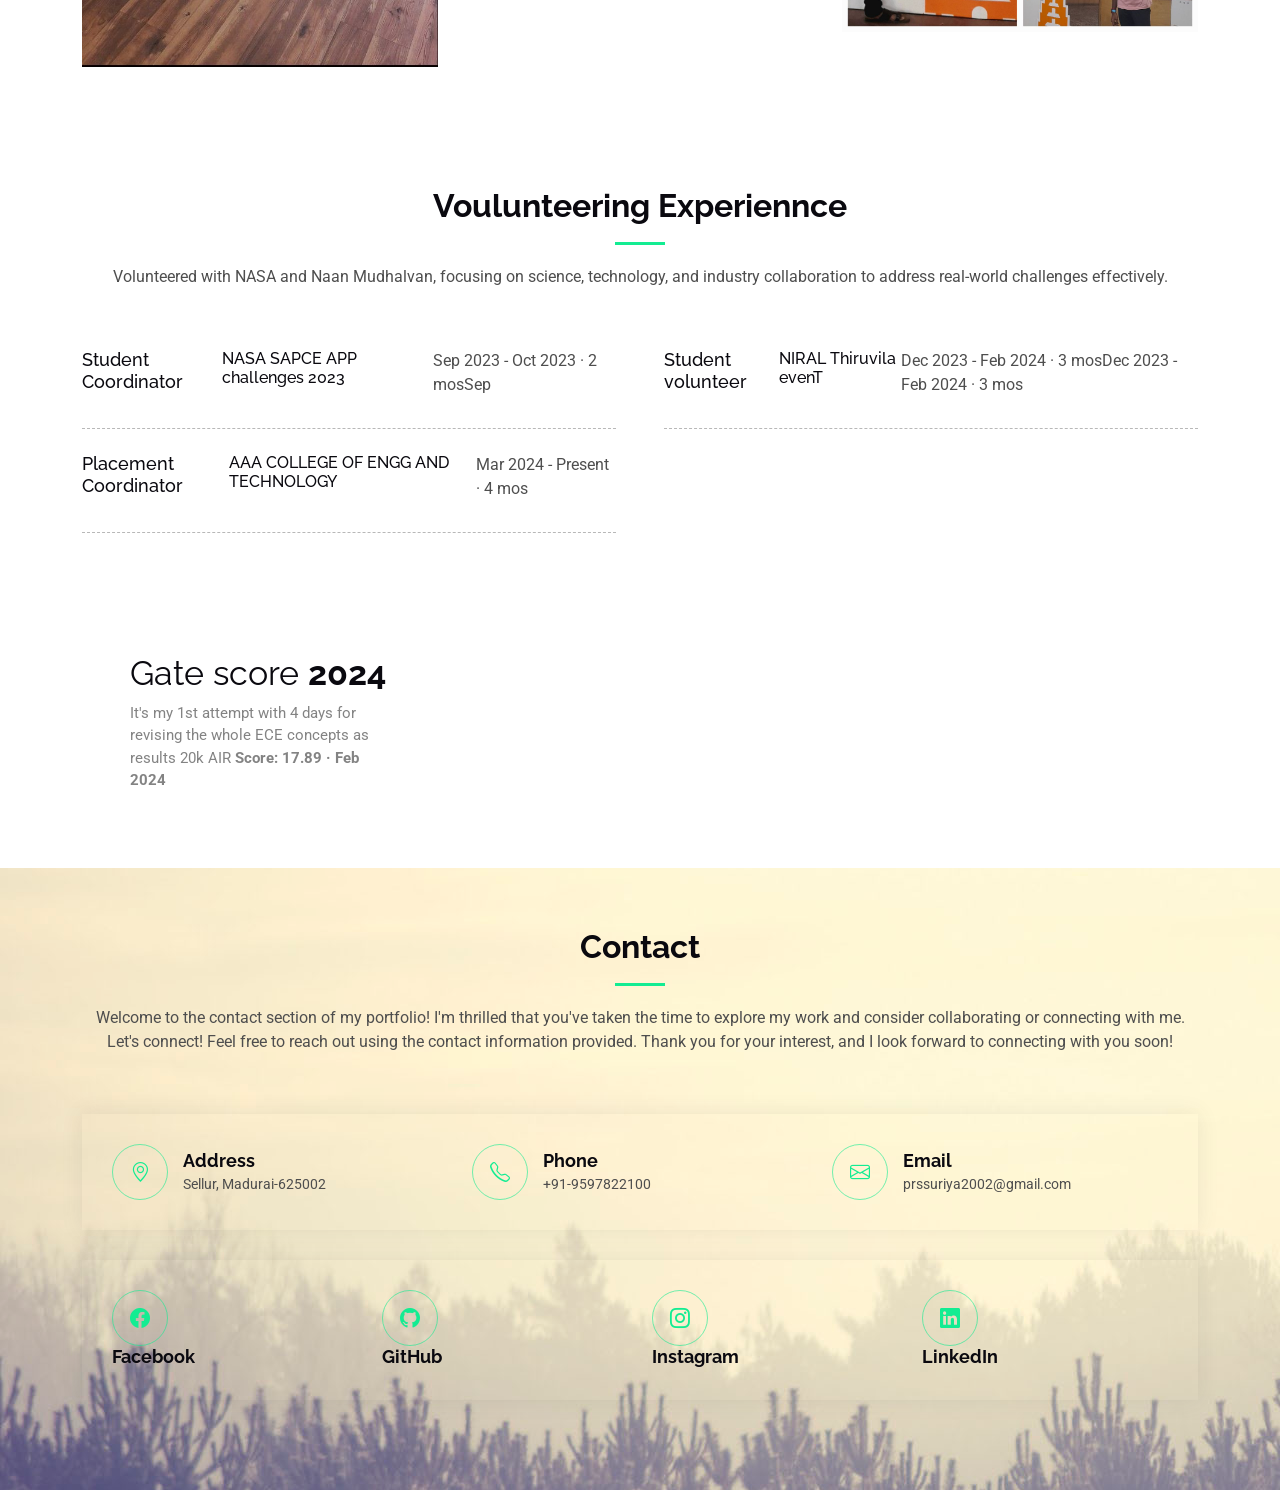
==== commit 7bc52a4b: "Update index.html" ====
--- a/index.html
+++ b/index.html
@@ -15,7 +15,9 @@
   <!-- Fonts -->
   <link href="https://fonts.googleapis.com" rel="preconnect">
   <link href="https://fonts.gstatic.com" rel="preconnect" crossorigin>
-  <link href="https://fonts.googleapis.com/css2?family=Roboto:ital,wght@0,100;0,300;0,400;0,500;0,700;0,900;1,100;1,300;1,400;1,500;1,700;1,900&family=Poppins:ital,wght@0,100;0,200;0,300;0,400;0,500;0,600;0,700;0,800;0,900;1,100;1,200;1,300;1,400;1,500;1,600;1,700;1,800;1,900&family=Raleway:ital,wght@0,100;0,200;0,300;0,400;0,500;0,600;0,700;0,800;0,900;1,100;1,200;1,300;1,400;1,500;1,600;1,700;1,800;1,900&display=swap" rel="stylesheet">
+  <link
+    href="https://fonts.googleapis.com/css2?family=Roboto:ital,wght@0,100;0,300;0,400;0,500;0,700;0,900;1,100;1,300;1,400;1,500;1,700;1,900&family=Poppins:ital,wght@0,100;0,200;0,300;0,400;0,500;0,600;0,700;0,800;0,900;1,100;1,200;1,300;1,400;1,500;1,600;1,700;1,800;1,900&family=Raleway:ital,wght@0,100;0,200;0,300;0,400;0,500;0,600;0,700;0,800;0,900;1,100;1,200;1,300;1,400;1,500;1,600;1,700;1,800;1,900&display=swap"
+    rel="stylesheet">
 
   <!-- Vendor CSS Files -->
   <link href="assets/vendor/bootstrap/css/bootstrap.min.css" rel="stylesheet">
@@ -32,12 +34,12 @@
 <body class="index-page">
   <header id="header" class="header d-flex align-items-center sticky-top">
     <div class="container-fluid container-xl position-relative d-flex align-items-center justify-content-between">
-  
+
       <a href="index.html" class="logo d-flex align-items-center">
-       
+
         <h1 class="sitename">My Portfolio</h1>
       </a>
-  
+
       <nav id="navmenu" class="navmenu">
         <ul>
           <li><a href="#hero" class="active">Home</a></li>
@@ -50,26 +52,23 @@
             </a>
             <ul>
               <section id="resume-view" class="section">
-  <div class="container section-title">
-    <<iframe
-  src="https://drive.google.com/file/d/1KGqFXwxf2fM03Ihdw2thG44ot5twPLHl/preview"
-  width="100%"
-  height="900px"
-  style="border:none; border-radius:10px;">
-</iframe>
-
-               
-              </li>
-            </ul>
+                <div class="container section-title">
+                  <<iframe src="https://drive.google.com/file/d/1KGqFXwxf2fM03Ihdw2thG44ot5twPLHl/preview" width="100%"
+                    height="900px" style="border:none; border-radius:10px;">
+                    </iframe>
+
+
           </li>
-          <li><a href="#contact">Contact</a></li>
+        </ul>
+        </li>
+        <li><a href="#contact">Contact</a></li>
         </ul>
         <i class="mobile-nav-toggle d-xl-none bi bi-list"></i>
       </nav>
-  
+
     </div>
   </header>
-  
+
 
   <main class="main">
 
@@ -78,13 +77,14 @@
 
       <img src="assets/img/hero-img.jpg" alt="" data-aos="fade-in">
 
-      <div class="container d-flex flex-column align-items-center justify-content-center text-center" data-aos="fade-up" data-aos-delay="100">
+      <div class="container d-flex flex-column align-items-center justify-content-center text-center" data-aos="fade-up"
+        data-aos-delay="100">
         <h2>I am Suriyamoorthy RameshKavitha</h2>
-<p>
-  <span class="typed"
-    data-typed-items="Graduate Engineer | Ex-BSH Hausgeräte GmbH | Startup TN TechnoVerse Winner | Utility Patent Holder | Java Developer | Manual Testing | Speaker | Environmental Stewardship Leader">
-  </span>
-</p>
+        <p>
+          <span class="typed"
+            data-typed-items="Graduate Engineer | Ex-BSH Hausgeräte GmbH | Startup TN TechnoVerse Winner | Utility Patent Holder | Java Developer | Manual Testing | Speaker | Environmental Stewardship Leader">
+          </span>
+        </p>
 
 
     </section><!-- /Hero Section -->
@@ -101,83 +101,104 @@
               <div class="col-lg-5">
                 <img src="assets/img/profile-img.jpg" class="img-fluid" alt="">
               </div>
-            <div class="col-lg-7 about-info">
-  <p><strong>Name: </strong> <span>R. Suriyamoorthy</span></p>
-  <p><strong>Profile: </strong> <span>Graudated Engineering </span></p>
-  <p><strong>Email: </strong> <span>prssuriya2002@gmail.com</span></p>
-  <p><strong>Phone: </strong> <span>+91 9597822100</span></p>
-</div>
-
-              </div>
-              <section class="resume section">
-  <div class="container section-title">
-    <h2>Technical Skills</h2>
-  </div>
-
-  <div class="container">
-    <ul>
-      <li><strong>Programming:</strong> Java, Python</li>
-      <li><strong>Web:</strong> HTML, CSS, JavaScript</li>
-      <li><strong>Database:</strong> MySQL, SQL</li>
-      <li><strong>Testing:</strong> Manual Testing, Selenium, TestNG</li>
-      <li><strong>Tools:</strong> Git, GitHub, Jenkins, Maven</li>
-      <li><strong>Core:</strong> Data Structures, OOP, Algorithms</li>
-    </ul>
-  </div>
-</section>
-
-            </div>
-
-            <div class="skills-content skills-animation">
-
-              
-            </div>
-
-          </div>
-          <div class="col-md-6">
-            <div class="about-me">
-              <h4>About me</h4>
-              <p align="justify">I am a Graduate Engineer in Electronics and Communication Engineering with a strong passion for applying technology to solve real-world problems. Through internships at BSH (Bosch Siemens Home Appliances), Real Sports AI, and ACIC – Kalasalingam Innovation Foundation, I gained hands-on experience in machine learning, OCR, IoT development, Python automation, SEO, Raspbian, and logistics operations.
-
-My technical foundation includes Java, Python, MySQL, HTML, JavaScript, Data Structures, Algorithms, OOP, and Exception Handling, along with practical exposure to manual testing and automation using Selenium WebDriver, TestNG, JUnit, Postman, and core SDLC/STLC processes. I am proficient with Git, GitHub, Jenkins, Maven, IntelliJ IDEA, Eclipse, and Google Colab.
-
-As the Team Lead of Priceless Brains, I have led award-winning and government-funded projects, including assistive technologies for the visually impaired, and I hold a utility patent in medical image processing. Beyond technology, I actively practice environmental stewardship and mentor students through workshops. I aspire to grow as a Software Developer / SDET, delivering solutions with strong technical and social impact.
-              </p>
-              
-            </div>
-            </div>
-          </div>
+              <div class="col-lg-7 about-info">
+                <p><strong>Name: </strong> <span>R. Suriyamoorthy</span></p>
+                <p><strong>Profile: </strong> <span>Graudated Engineering </span></p>
+                <p><strong>Email: </strong> <span>prssuriya2002@gmail.com</span></p>
+                <p><strong>Phone: </strong> <span>+91 9597822100</span></p>
+              </div>
+
+            </div>
+            <section class="resume section">
+              <div class="container section-title">
+                <h2>Technical Skills</h2>
+              </div>
+
+              <div class="container">
+                <ul>
+  <li><strong>Programming Languages:</strong> Java (OOP, Collections), Python (Basics)</li>
+  
+  <li><strong>Frontend Development:</strong> HTML, CSS, JavaScript, React.js</li>
+  
+  <li><strong>Backend Development:</strong> Node.js, Express.js</li>
+  
+  <li><strong>Database Management:</strong> MySQL, MongoDB, SQL (Joins, CRUD Operations)</li>
+  
+  <li><strong>Machine Learning:</strong> Classification, Regression, Model Training</li>
+  
+  <li><strong>Software Testing:</strong> Manual Testing, SDLC, STLC, Test Case Design, Smoke Testing, Regression Testing</li>
+  
+  <li><strong>Tools & Technologies:</strong> Git, GitHub, Jenkins (CI/CD), Maven, Postman, IntelliJ IDEA, Eclipse, Google Colab</li>
+  
+  <li><strong>Core Concepts:</strong> Data Structures, Algorithms, Object-Oriented Programming (OOP)</li>
+</ul>
+              </div>
+            </section>
+
+          </div>
+
+          <div class="skills-content skills-animation">
+
+
+          </div>
+
         </div>
+        <div class="col-md-6">
+          <div class="about-me">
+            <h4>About me</h4>
+            <p align="justify">I am a Graduate Engineer in Electronics and Communication Engineering with a strong
+              passion for applying technology to solve real-world problems. Through internships at BSH (Bosch Siemens
+              Home Appliances), Real Sports AI, and ACIC – Kalasalingam Innovation Foundation, I gained hands-on
+              experience in machine learning, OCR, IoT development, Python automation, SEO, Raspbian, and logistics
+              operations.
+
+              My technical foundation includes Java, Python, MySQL, HTML, JavaScript, Data Structures, Algorithms, OOP,
+              and Exception Handling, along with practical exposure to manual testing and automation using Selenium
+              WebDriver, TestNG, JUnit, Postman, and core SDLC/STLC processes. I am proficient with Git, GitHub,
+              Jenkins, Maven, IntelliJ IDEA, Eclipse, and Google Colab.
+
+              As the Team Lead of Priceless Brains, I have led award-winning and government-funded projects, including
+              assistive technologies for the visually impaired, and I hold a utility patent in medical image processing.
+              Beyond technology, I actively practice environmental stewardship and mentor students through workshops. I
+              aspire to grow as a Software Developer / SDET, delivering solutions with strong technical and social
+              impact.
+            </p>
+
+          </div>
+        </div>
+      </div>
+      </div>
 
       </div>
     </section><!-- /About Section -->
 
     <!-- Resume Section -->
     <section id="resume" class="resume section">
-    
+
       <!-- Section Title -->
       <div class="container section-title" data-aos="fade-up">
         <h2>Career and Academic Profile</h2>
         <p>A comprehensive overview of professional experience, career achievements, and education.</p>
       </div><!-- End Section Title -->
-    
+
       <div class="container">
-    
+
         <div class="row">
-    
+
           <div class="col-lg-6" data-aos="fade-up" data-aos-delay="100">
             <h3 class="resume-title">Summary</h3>
-    
+
             <div class="resume-item pb-0">
               <h4>R SURIYAMOORTHY</h4>
-              <p><em>Through internships and volunteer work, I've grown professionally and socially, developing skills in marketing, engineering, and social activism for impactful community engagement.</em></p>
+              <p><em>Through internships and volunteer work, I've grown professionally and socially, developing skills
+                  in marketing, engineering, and social activism for impactful community engagement.</em></p>
               <ul>
                 <li>Madurai-625002, Tamil Nadu, India</li>
                 <li>+91-9597822100</li>
                 <li>prssuriya2002@gmail.com</li>
               </ul>
             </div><!-- End Resume Item -->
-    
+
             <h3 class="resume-title">Education</h3>
 
             <div class="resume-item">
@@ -198,7 +219,7 @@
                 <span class="single-timeline-horizontal spacial-horizontal-line"></span>
               </div>
             </div><!-- End Resume Item -->
-            
+
             <div class="resume-item">
               <h4>SSC 10 - CBSE</h4>
               <h5>2018 - 2019</h5>
@@ -208,158 +229,168 @@
                 <span class="single-timeline-horizontal spacial-horizontal-line"></span>
               </div>
             </div><!-- End Resume Item -->
-    
+
           </div><!-- End col-lg-6 -->
-    
+
           <div class="col-lg-6" data-aos="fade-up" data-aos-delay="200">
             <h3 class="resume-title">Professional Experience</h3>
             <div class="resume-item">
               <h4>Logistics Intern</h4>
-<h5>Mar 2025</h5>
-<p>
-  <em>
-    BSH Hausgeräte GmbH · Internship<br>
-    Mar 2025 – Jul 2025 · 5 mos · Chennai, Tamil Nadu · On-site
-  </em>
-</p>
-
-              <h4>Project Engineering Intern on ML  </h4>
+              <h5>Mar 2025</h5>
+              <p>
+                <em>
+                  BSH Hausgeräte GmbH · Internship<br>
+                  Mar 2025 – Jul 2025 · 5 mos · Chennai, Tamil Nadu · On-site
+                </em>
+              </p>
+
+              <h4>Project Engineering Intern on ML </h4>
               <h5>July 2023</h5>
               <p><em>Real Sports AI · Real Sports AI · Full-time
-                Jun 2023 - Jul 2023 · 2 mos Chennai thambaram · On-site</em></p>  
+                  Jun 2023 - Jul 2023 · 2 mos Chennai thambaram · On-site</em></p>
             </div><!-- End Resume Item -->
             <div class="resume-item">
               <h4>Project Intern on funded project</h4>
               <h5>February 2024</h5>
               <p><em>ACIC-Kalasalingam Innovation Foundation · Full-time</em></p>
-               </div><!-- End Resume Item -->
+            </div><!-- End Resume Item -->
             <div class="resume-item">
               <h4>Java Intern</h4>
               <h5>may 2024</h5>
               <p><em>
-                Java Intern
-                Bhumi ·  Internship
-                May 2024 - May 2024 · 1 mos
-                online · Hybrid</em></p>
-              </div><!-- End Resume Item -->
-              <div class="resume-item">
-                <h4>Student InternStuden</h4>
-                <h5>February 2024</h5>
-                <p><em>Student InternStudent Intern
+                  Java Intern
+                  Bhumi · Internship
+                  May 2024 - May 2024 · 1 mos
+                  online · Hybrid</em></p>
+            </div><!-- End Resume Item -->
+            <div class="resume-item">
+              <h4>Student InternStuden</h4>
+              <h5>February 2024</h5>
+              <p><em>Student InternStudent Intern
                   Railnet · Full-time Aug 2022 - Sep 2022 · 2 mos
                   Madurai, Tamil Nadu, India · On-site</em></p>
-                </div><!-- End Resume Item -->
-                <div class="resume-item">
-                  <h4>Pay your resul </h4>
-                  <h5>Since 2021 </h5>
-                  <p><em>Private tution  Tutor   PAY YOUR RESULT · Part-time
-                    Oct 2021 - Present · 2 yrs 9 mos
-                    Madurai, Tamil Nadu, India · On-site</em></p>
-                  </div><!-- End Resume Item -->
-    
-    
+            </div><!-- End Resume Item -->
+            <div class="resume-item">
+              <h4>Pay your resul </h4>
+              <h5>Since 2021 </h5>
+              <p><em>Private tution Tutor PAY YOUR RESULT · Part-time
+                  Oct 2021 - Present · 2 yrs 9 mos
+                  Madurai, Tamil Nadu, India · On-site</em></p>
+            </div><!-- End Resume Item -->
+
+
           </div><!-- End col-lg-6 -->
-    
+
         </div><!-- End row -->
-    
+
       </div><!-- End container -->
-    
+
     </section><!-- End Resume Section -->
     <!-- /Resume Section -->
 
-   
-
-  <!-- Section Title -->
-  <div class="container section-title" data-aos="fade-up">
-    <h2><strong>Projects-details</strong></h2>
-    <p>"Innovative projects include e-commerce for women, neural network-based reading aid, space rover adaptation, and efficient drone flood response."</p>
-  </div><!-- End Section Title -->
-  
-<div class="container">
-  <div class="row gy-4">
-
-    <!-- Project 1 -->
-    <div class="col-lg-4 col-md-6" data-aos="fade-up" data-aos-delay="100">
-      <div class="service-item position-relative">
-        <div class="icon">
-          <i class="bi bi-activity"></i> <!-- Icon for Pettikadai -->
-        </div>
-        <a href="pettikadai-singlevendor-ecommerce.html" class="stretched-link">
-          <h3>Pettikadai</h3>
-        </a>
-        <p>PETTI KADAI is dedicated to supporting women entrepreneurs through a modern e-commerce platform. We combine traditional and modern methods to create a user-friendly application that enables women to sell their products efficiently.</p>
-      </div>
-    </div><!-- End Project 1 -->
-
-    <!-- Project 2 -->
-    <div class="col-lg-4 col-md-6" data-aos="fade-up" data-aos-delay="200">
-      <div class="service-item position-relative">
-        <div class="icon">
-          <i class="bi bi-broadcast"></i> <!-- Icon for Smart Newspaper Reading System -->
-        </div>
-        <a href="Smart Newspaper Reading System.html"class="stretched-link">
-          <h3>Smart Newspaper Reading System</h3>
-        </a>
-        <p>This project focuses on developing a smart newspaper reading system using neural networks to assist visually impaired individuals.</p>
-      </div>
-    </div><!-- End Project 2 -->
-
-    <!-- Project 3 -->
-    <div class="col-lg-4 col-md-6" data-aos="fade-up" data-aos-delay="300">
-      <div class="service-item position-relative">
-        <div class="icon">
-          <i class="bi bi-easel"></i> <!-- Icon for LoRa-Based Rover -->
-        </div>
-        <a href="LoRa-Based Rover.html"class="stretched-link">
-          <h3>LoRa-Based Rover</h3>
-        </a>
-        <p>This project presents the adaptation of a LoRa-based surveillance spy robot into a rover designed for space exploration and sample detection.</p>
-      </div>
-    </div><!-- End Project 3 -->
-
-    <!-- Project 4 -->
-    <div class="col-lg-4 col-md-6" data-aos="fade-up" data-aos-delay="400">
-      <div class="service-item position-relative">
-        <div class="icon">
-          <i class="bi bi-bounding-box-circles"></i> <!-- Icon for Automatic Road Sign Detection -->
-        </div>
-        <a href="AUTOMATIC ROAD SIGN DETECTION AND VEHICLE CONTROL USING NEURAL NETWORKS.html" class="stretched-link">
-          <h3>AUTOMATIC ROAD SIGN DETECTION AND VEHICLE CONTROL USING NEURAL NETWORKS</h3>
-        </a>
-        <p>This project utilizes Raspberry Pi and advanced image processing to create a robust traffic sign detection system. The system aims to enhance road safety by detecting...</p>
-      </div>
-    </div><!-- End Project 4 -->
-
-    <!-- Project 5 -->
-    <div class="col-lg-4 col-md-6" data-aos="fade-up" data-aos-delay="500">
-      <div class="service-item position-relative">
-        <div class="icon">
-          <i class="bi bi-calendar4-week"></i> <!-- Icon for PathPartner -->
-        </div>
-        <a href="pathpartners.html" class="stretched-link">
-          <h3>PathPartner: Efficient Booking Services</h3>
-        </a>
-        <p>PathPartner is an Android app aimed at providing efficient booking services for taxis, bikes, and cars. The app streamlines the booking process, ensuring a hassle-free experience for users.</p>
-      </div>
-    </div><!-- End Project 5 -->
-
-    <!-- Project 6 -->
-    <div class="col-lg-4 col-md-6" data-aos="fade-up" data-aos-delay="700">
-      <div class="service-item position-relative">
-        <div class="icon">
-          <i class="bi bi-chat-square-text"></i> <!-- Icon for Drone Project -->
-        </div>
-        <a href="Drone Project.html"class="stretched-link">
-          <h3>Drone Project</h3>
-        </a>
-        <p>This project focuses on developing versatile drone solutions to address critical needs such as flood response in India. These drones deliver essential medical supplies during floods, significantly enhancing the efficiency of emergency response and saving lives.</p>
-      </div>
-    </div><!-- End Project 6 -->
-
-  </div><!-- End row -->
-</div><!-- End container -->
-
-</section><!-- /Services Section -->
+
+
+    <!-- Section Title -->
+    <div class="container section-title" data-aos="fade-up">
+      <h2><strong>Projects-details</strong></h2>
+      <p>"Innovative projects include e-commerce for women, neural network-based reading aid, space rover adaptation,
+        and efficient drone flood response."</p>
+    </div><!-- End Section Title -->
+
+    <div class="container">
+      <div class="row gy-4">
+
+        <!-- Project 1 -->
+        <div class="col-lg-4 col-md-6" data-aos="fade-up" data-aos-delay="100">
+          <div class="service-item position-relative">
+            <div class="icon">
+              <i class="bi bi-activity"></i> <!-- Icon for Pettikadai -->
+            </div>
+            <a href="pettikadai-singlevendor-ecommerce.html" class="stretched-link">
+              <h3>Pettikadai</h3>
+            </a>
+            <p>PETTI KADAI is dedicated to supporting women entrepreneurs through a modern e-commerce platform. We
+              combine traditional and modern methods to create a user-friendly application that enables women to sell
+              their products efficiently.</p>
+          </div>
+        </div><!-- End Project 1 -->
+
+        <!-- Project 2 -->
+        <div class="col-lg-4 col-md-6" data-aos="fade-up" data-aos-delay="200">
+          <div class="service-item position-relative">
+            <div class="icon">
+              <i class="bi bi-broadcast"></i> <!-- Icon for Smart Newspaper Reading System -->
+            </div>
+            <a href="Smart Newspaper Reading System.html" class="stretched-link">
+              <h3>Smart Newspaper Reading System</h3>
+            </a>
+            <p>This project focuses on developing a smart newspaper reading system using neural networks to assist
+              visually impaired individuals.</p>
+          </div>
+        </div><!-- End Project 2 -->
+
+        <!-- Project 3 -->
+        <div class="col-lg-4 col-md-6" data-aos="fade-up" data-aos-delay="300">
+          <div class="service-item position-relative">
+            <div class="icon">
+              <i class="bi bi-easel"></i> <!-- Icon for LoRa-Based Rover -->
+            </div>
+            <a href="LoRa-Based Rover.html" class="stretched-link">
+              <h3>LoRa-Based Rover</h3>
+            </a>
+            <p>This project presents the adaptation of a LoRa-based surveillance spy robot into a rover designed for
+              space exploration and sample detection.</p>
+          </div>
+        </div><!-- End Project 3 -->
+
+        <!-- Project 4 -->
+        <div class="col-lg-4 col-md-6" data-aos="fade-up" data-aos-delay="400">
+          <div class="service-item position-relative">
+            <div class="icon">
+              <i class="bi bi-bounding-box-circles"></i> <!-- Icon for Automatic Road Sign Detection -->
+            </div>
+            <a href="AUTOMATIC ROAD SIGN DETECTION AND VEHICLE CONTROL USING NEURAL NETWORKS.html"
+              class="stretched-link">
+              <h3>AUTOMATIC ROAD SIGN DETECTION AND VEHICLE CONTROL USING NEURAL NETWORKS</h3>
+            </a>
+            <p>This project utilizes Raspberry Pi and advanced image processing to create a robust traffic sign
+              detection system. The system aims to enhance road safety by detecting...</p>
+          </div>
+        </div><!-- End Project 4 -->
+
+        <!-- Project 5 -->
+        <div class="col-lg-4 col-md-6" data-aos="fade-up" data-aos-delay="500">
+          <div class="service-item position-relative">
+            <div class="icon">
+              <i class="bi bi-calendar4-week"></i> <!-- Icon for PathPartner -->
+            </div>
+            <a href="pathpartners.html" class="stretched-link">
+              <h3>PathPartner: Efficient Booking Services</h3>
+            </a>
+            <p>PathPartner is an Android app aimed at providing efficient booking services for taxis, bikes, and cars.
+              The app streamlines the booking process, ensuring a hassle-free experience for users.</p>
+          </div>
+        </div><!-- End Project 5 -->
+
+        <!-- Project 6 -->
+        <div class="col-lg-4 col-md-6" data-aos="fade-up" data-aos-delay="700">
+          <div class="service-item position-relative">
+            <div class="icon">
+              <i class="bi bi-chat-square-text"></i> <!-- Icon for Drone Project -->
+            </div>
+            <a href="Drone Project.html" class="stretched-link">
+              <h3>Drone Project</h3>
+            </a>
+            <p>This project focuses on developing versatile drone solutions to address critical needs such as flood
+              response in India. These drones deliver essential medical supplies during floods, significantly enhancing
+              the efficiency of emergency response and saving lives.</p>
+          </div>
+        </div><!-- End Project 6 -->
+
+      </div><!-- End row -->
+    </div><!-- End container -->
+
+    </section><!-- /Services Section -->
 
     <!-- Stats Section -->
     <section id="stats" class="stats section">
@@ -369,280 +400,308 @@
           <p>Communicative Proficiency</p>
         </div>
       </div>
-    
+
       <img src="assets/img/stats-bg.png" alt="" data-aos="fade-in">
-    
+
       <div class="container position-relative" data-aos="fade-up" data-aos-delay="100">
         <div class="row gy-4">
           <div class="col-lg-3 col-md-6">
             <div class="stats-item text-center">
               <span><strong>English</strong></span>
               <p>Professional working proficiency</p>
-              
+
             </div>
           </div><!-- End Stats Item -->
-    
+
           <div class="col-lg-3 col-md-6">
             <div class="stats-item text-center">
               <span><strong>Tamil</strong></span>
               <p>Full professional proficiency</p>
-              
+
             </div>
           </div><!-- End Stats Item -->
-    
+
           <div class="col-lg-3 col-md-6">
             <div class="stats-item text-center">
               <span><strong>Hindi</strong></span>
               <p>Limited working proficiency</p>
-              
+
             </div>
           </div><!-- End Stats Item -->
         </div><!-- End Row -->
       </div><!-- End Container -->
     </section><!-- /Stats Section -->
-    
-<!-- Portfolio Section -->
-<section id="portfolio" class="portfolio section">
-
-  <!-- Section Title -->
-  <div class="container section-title" data-aos="fade-up">
-    <h2>Portfolio</h2>
-    <p>Glimpse of my achievements and activities</p>
-  </div><!-- End Section Title -->
-
-  <div class="container">
-
-    <div class="isotope-layout" data-default-filter="*" data-layout="masonry" data-sort="original-order">
-
-      <ul class="portfolio-filters isotope-filters" data-aos="fade-up" data-aos-delay="100">
-        <li data-filter="*" class="filter-active">All</li>
-        <li data-filter=".filter-app">Achievements</li>
-        <li data-filter=".filter-product">Workshops</li>
-        <li data-filter=".filter-branding">Social Services</li>
-        <li data-filter=".filter-books">Innovator Meetup</li>
-      </ul><!-- End Portfolio Filters -->
-
-      <div class="row gy-4 isotope-container" data-aos="fade-up" data-aos-delay="200">
-
-        <!-- Achievements -->
-        <div class="col-lg-4 col-md-6 portfolio-item isotope-item filter-app">
-          <img src="assets/img/portfolio/app-1.jpeg" class="img-fluid" alt="">
-          <div class="portfolio-info">
-            <h4>Startup Innovator 2024</h4>
-            <p>Got 1st prize with cash reward</p>
-            <a href="assets/img/portfolio/app-1.jpeg" title="App 1" data-gallery="portfolio-gallery-app" class="glightbox preview-link"><i class="bi bi-zoom-in"></i></a>
-          </div>
-        </div><!-- End Portfolio Item -->
-
-        <!-- Repeat for other achievement items -->
-        <div class="col-lg-4 col-md-6 portfolio-item isotope-item filter-app">
-          <img src="assets/img/portfolio/app-2.jpeg" class="img-fluid" alt="">
-          <div class="portfolio-info">
-            <h4>Innovation Award 2023</h4>
-            <p>Received for groundbreaking project</p>
-            <a href="assets/img/portfolio/app-2.jpeg" title="App 2" data-gallery="portfolio-gallery-app" class="glightbox preview-link"><i class="bi bi-zoom-in"></i></a>
-          </div>
-        </div><!-- End Portfolio Item -->
-        <div class="col-lg-4 col-md-6 portfolio-item isotope-item filter-app">
-          <img src="assets/img/portfolio/app-3.jpg" class="img-fluid" alt="">
-          <div class="portfolio-info">
-            <h4>Innovation Award 2023</h4>
-            <p>Received for groundbreaking project</p>
-            <a href="assets/img/portfolio/app-3.jpg" title="App 2" data-gallery="portfolio-gallery-app" class="glightbox preview-link"><i class="bi bi-zoom-in"></i></a>
-          </div>
-        </div><!-- End Portfolio Item -->
-        <div class="col-lg-4 col-md-6 portfolio-item isotope-item filter-app">
-          <img src="assets/img/portfolio/app-4.jpg" class="img-fluid" alt="">
-          <div class="portfolio-info">
-            <h4>Innovation Award 2023</h4>
-            <p>Received for groundbreaking project</p>
-            <a href="assets/img/portfolio/app-4.jpg" title="App 2" data-gallery="portfolio-gallery-app" class="glightbox preview-link"><i class="bi bi-zoom-in"></i></a>
-          </div>
-        </div><!-- End Portfolio Item -->
-        <div class="col-lg-4 col-md-6 portfolio-item isotope-item filter-app">
-          <img src="assets/img/portfolio/app-5.jpg" class="img-fluid" alt="">
-          <div class="portfolio-info">
-            <h4>Innovation Award 2023</h4>
-            <p>Received for groundbreaking project</p>
-            <a href="assets/img/portfolio/app-5.jpg" title="App 2" data-gallery="portfolio-gallery-app" class="glightbox preview-link"><i class="bi bi-zoom-in"></i></a>
-          </div>
-        </div><!-- End Portfolio Item -->
-        <div class="col-lg-4 col-md-6 portfolio-item isotope-item filter-app">
-          <img src="assets/img/portfolio/app-6.jpg" class="img-fluid" alt="">
-          <div class="portfolio-info">
-            <h4>Innovation Award 2023</h4>
-            <p>Received for groundbreaking project</p>
-            <a href="assets/img/portfolio/app-6.jpg" title="App 2" data-gallery="portfolio-gallery-app" class="glightbox preview-link"><i class="bi bi-zoom-in"></i></a>
-          </div>
-        </div><!-- End Portfolio Item -->
-        <div class="col-lg-4 col-md-6 portfolio-item isotope-item filter-app">
-          <img src="assets/img/portfolio/app-7.jpeg" class="img-fluid" alt="">
-          <div class="portfolio-info">
-            <h4>Innovation Award 2023</h4>
-            <p>Received for groundbreaking project</p>
-            <a href="assets/img/portfolio/app-7.jpeg" title="App 2" data-gallery="portfolio-gallery-app" class="glightbox preview-link"><i class="bi bi-zoom-in"></i></a>
-          </div>
-        </div><!-- End Portfolio Item -->
-        <div class="col-lg-4 col-md-6 portfolio-item isotope-item filter-app">
-          <img src="assets/img/portfolio/app-8.jpeg" class="img-fluid" alt="">
-          <div class="portfolio-info">
-            <h4>Innovation Award 2023</h4>
-            <p>Received for groundbreaking project</p>
-            <a href="assets/img/portfolio/app-8.jpeg" title="App 2" data-gallery="portfolio-gallery-app" class="glightbox preview-link"><i class="bi bi-zoom-in"></i></a>
-          </div>
-        </div><!-- End Portfolio Item -->
-        <div class="col-lg-4 col-md-6 portfolio-item isotope-item filter-app">
-          <img src="assets/img/portfolio/app-9.jpeg" class="img-fluid" alt="">
-          <div class="portfolio-info">
-            <h4>Innovation Award 2023</h4>
-            <p>Received for groundbreaking project</p>
-            <a href="assets/img/portfolio/app-9.jpeg" title="App 2" data-gallery="portfolio-gallery-app" class="glightbox preview-link"><i class="bi bi-zoom-in"></i></a>
-          </div>
-        </div><!-- End Portfolio Item -->
-        <!-- Add more achievement items as needed -->
-
-        <!-- Workshops -->
-        <div class="col-lg-4 col-md-6 portfolio-item isotope-item filter-product">
-          <img src="assets/img/portfolio/product-1.jpeg" class="img-fluid" alt="">
-          <div class="portfolio-info">
-            <h4>Workshop on Li-Fi</h4>
-            <p>Learned about latest AI technologies</p>
-            <a href="assets/img/portfolio/product-1.jpeg" title="Workshop 1" data-gallery="portfolio-gallery-product" class="glightbox preview-link"><i class="bi bi-zoom-in"></i></a>
-          </div>
-        </div><!-- End Portfolio Item -->
-
-        <!-- Add more workshop items as needed -->
-
-        <!-- Social Services -->
-        <div class="col-lg-4 col-md-6 portfolio-item isotope-item filter-branding">
-          <img src="assets/img/portfolio/branding-1.jpg" class="img-fluid" alt="">
-          <div class="portfolio-info">
-            <h4>Community Clean-Up</h4>
-            <p>Organized a local clean-up event</p>
-            <a href="assets/img/portfolio/branding-1.jpg" title="Social Service 1" data-gallery="portfolio-gallery-branding" class="glightbox preview-link"><i class="bi bi-zoom-in"></i></a>
-          </div>
-        </div><!-- End Portfolio Item -->
-
-        <div class="col-lg-4 col-md-6 portfolio-item isotope-item filter-branding">
-          <img src="assets/img/portfolio/branding-2.jpg" class="img-fluid" alt="">
-          <div class="portfolio-info">
-            <h4>Food Drive</h4>
-            <p>Distributed food to the needy</p>
-            <a href="assets/img/portfolio/branding-2.jpg" title="Social Service 2" data-gallery="portfolio-gallery-branding" class="glightbox preview-link"><i class="bi bi-zoom-in"></i></a>
-          </div>
-        </div><!-- End Portfolio Item -->
-        
-        <div class="col-lg-4 col-md-6 portfolio-item isotope-item filter-branding">
-          <img src="assets/img/portfolio/branding-3.jpg" class="img-fluid" alt="">
-          <div class="portfolio-info">
-            <h4>Food Drive</h4>
-            <p>Distributed food to the needy</p>
-            <a href="assets/img/portfolio/branding-3.jpg" title="Social Service 2" data-gallery="portfolio-gallery-branding" class="glightbox preview-link"><i class="bi bi-zoom-in"></i></a>
-          </div>
-        </div><!-- End Portfolio Item -->
-        
-        <div class="col-lg-4 col-md-6 portfolio-item isotope-item filter-branding">
-          <img src="assets/img/portfolio/branding-4.jpg" class="img-fluid" alt="">
-          <div class="portfolio-info">
-            <h4>Food Drive</h4>
-            <p>Distributed food to the needy</p>
-            <a href="assets/img/portfolio/branding-4.jpg" title="Social Service 2" data-gallery="portfolio-gallery-branding" class="glightbox preview-link"><i class="bi bi-zoom-in"></i></a>
-          </div>
-        </div><!-- End Portfolio Item -->
-
-        <!-- Add more social service items as needed -->
-
-        <!-- Innovator Meetup -->
-        <div class="col-lg-4 col-md-6 portfolio-item isotope-item filter-books">
-          <img src="assets/img/portfolio/books-1.jpeg" class="img-fluid" alt="">
-          <div class="portfolio-info">
-            <h4>Innovator Meetup 1</h4>
-            <p>Networking with top innovators</p>
-            <a href="assets/img/portfolio/books-1.jpeg" title="Books 1" data-gallery="portfolio-gallery-books" class="glightbox preview-link"><i class="bi bi-zoom-in"></i></a>
-          </div>
-        </div><!-- End Portfolio Item -->
-
-        <div class="col-lg-4 col-md-6 portfolio-item isotope-item filter-books">
-          <img src="assets/img/portfolio/books-2.jpg" class="img-fluid" alt="">
-          <div class="portfolio-info">
-            <h4>Innovator Meetup 2</h4>
-            <p>Shared ideas and projects</p>
-            <a href="assets/img/portfolio/books-2.jpg" title="Books 2" data-gallery="portfolio-gallery-books" class="glightbox preview-link"><i class="bi bi-zoom-in"></i></a>
-          </div>
-        </div><!-- End Portfolio Item -->
-
-        <div class="col-lg-4 col-md-6 portfolio-item isotope-item filter-books">
-          <img src="assets/img/portfolio/books-3.jpg" class="img-fluid" alt="">
-          <div class="portfolio-info">
-            <h4>Innovator Meetup 3</h4>
-            <p>Discussed future innovations</p>
-            <a href="assets/img/portfolio/books-3.jpg" title="Books 3" data-gallery="portfolio-gallery-books" class="glightbox preview-link"><i class="bi bi-zoom-in"></i></a>
-          </div>
-        </div><!-- End Portfolio Item -->
-        
-        <div class="col-lg-4 col-md-6 portfolio-item isotope-item filter-books">
-          <img src="assets/img/portfolio/books-4.jpg" class="img-fluid" alt="">
-          <div class="portfolio-info">
-            <h4>Innovator Meetup 3</h4>
-            <p>Discussed future innovations</p>
-            <a href="assets/img/portfolio/books-4.jpg" title="Books 3" data-gallery="portfolio-gallery-books" class="glightbox preview-link"><i class="bi bi-zoom-in"></i></a>
-          </div>
-        </div><!-- End Portfolio Item -->
-        
-        <div class="col-lg-4 col-md-6 portfolio-item isotope-item filter-books">
-          <img src="assets/img/portfolio/books-5.jpg" class="img-fluid" alt="">
-          <div class="portfolio-info">
-            <h4>Innovator Meetup 3</h4>
-            <p>Discussed future innovations</p>
-            <a href="assets/img/portfolio/books-5.jpg" title="Books 3" data-gallery="portfolio-gallery-books" class="glightbox preview-link"><i class="bi bi-zoom-in"></i></a>
-          </div>
-        </div><!-- End Portfolio Item -->
-        
-        <div class="col-lg-4 col-md-6 portfolio-item isotope-item filter-books">
-          <img src="assets/img/portfolio/books-6.jpg" class="img-fluid" alt="">
-          <div class="portfolio-info">
-            <h4>Innovator Meetup 3</h4>
-            <p>Discussed future innovations</p>
-            <a href="assets/img/portfolio/books-6.jpg" title="Books 3" data-gallery="portfolio-gallery-books" class="glightbox preview-link"><i class="bi bi-zoom-in"></i></a>
-          </div>
-        </div><!-- End Portfolio Item -->
-        
-        <div class="col-lg-4 col-md-6 portfolio-item isotope-item filter-books">
-          <img src="assets/img/portfolio/books-7.jpg" class="img-fluid" alt="">
-          <div class="portfolio-info">
-            <h4>Innovator Meetup 3</h4>
-            <p>Discussed future innovations</p>
-            <a href="assets/img/portfolio/books-7.jpg" title="Books 3" data-gallery="portfolio-gallery-books" class="glightbox preview-link"><i class="bi bi-zoom-in"></i></a>
-          </div>
-        </div><!-- End Portfolio Item -->
-        <div class="col-lg-4 col-md-6 portfolio-item isotope-item filter-books">
-          <img src="assets/img/portfolio/books-8.jpg" class="img-fluid" alt="">
-          <div class="portfolio-info">
-            <h4>Innovator Meetup 3</h4>
-            <p>Discussed future innovations</p>
-            <a href="assets/img/portfolio/books-8.jpg" title="Books 3" data-gallery="portfolio-gallery-books" class="glightbox preview-link"><i class="bi bi-zoom-in"></i></a>
-          </div>
-        </div><!-- End Portfolio Item -->
-        
-        <div class="col-lg-4 col-md-6 portfolio-item isotope-item filter-books">
-          <img src="assets/img/portfolio/books-9.jpg" class="img-fluid" alt="">
-          <div class="portfolio-info">
-            <h4>Innovator Meetup 3</h4>
-            <p>Discussed future innovations</p>
-            <a href="assets/img/portfolio/books-9.jpg" title="Books 3" data-gallery="portfolio-gallery-books" class="glightbox preview-link"><i class="bi bi-zoom-in"></i></a>
-          </div>
-        </div><!-- End Portfolio Item -->
-
-        <!-- Add more innovator meetup items as needed -->
-
-      </div><!-- End Portfolio Container -->
-
-    </div>
-
-  </div>
-
-</section><!-- End Portfolio Section -->
-<!-- /Portfolio Section -->
+
+    <!-- Portfolio Section -->
+    <section id="portfolio" class="portfolio section">
+
+      <!-- Section Title -->
+      <div class="container section-title" data-aos="fade-up">
+        <h2>Portfolio</h2>
+        <p>Glimpse of my achievements and activities</p>
+      </div><!-- End Section Title -->
+
+      <div class="container">
+
+        <div class="isotope-layout" data-default-filter="*" data-layout="masonry" data-sort="original-order">
+
+          <ul class="portfolio-filters isotope-filters" data-aos="fade-up" data-aos-delay="100">
+            <li data-filter="*" class="filter-active">All</li>
+            <li data-filter=".filter-app">Achievements</li>
+            <li data-filter=".filter-product">Workshops</li>
+            <li data-filter=".filter-branding">Social Services</li>
+            <li data-filter=".filter-books">Innovator Meetup</li>
+          </ul><!-- End Portfolio Filters -->
+
+          <div class="row gy-4 isotope-container" data-aos="fade-up" data-aos-delay="200">
+
+            <!-- Achievements -->
+            <div class="col-lg-4 col-md-6 portfolio-item isotope-item filter-app">
+              <img src="assets/img/portfolio/app-1.jpeg" class="img-fluid" alt="">
+              <div class="portfolio-info">
+                <h4>Startup Innovator 2024</h4>
+                <p>Got 1st prize with cash reward</p>
+                <a href="assets/img/portfolio/app-1.jpeg" title="App 1" data-gallery="portfolio-gallery-app"
+                  class="glightbox preview-link"><i class="bi bi-zoom-in"></i></a>
+              </div>
+            </div><!-- End Portfolio Item -->
+
+            <!-- Repeat for other achievement items -->
+            <div class="col-lg-4 col-md-6 portfolio-item isotope-item filter-app">
+              <img src="assets/img/portfolio/app-2.jpeg" class="img-fluid" alt="">
+              <div class="portfolio-info">
+                <h4>Innovation Award 2023</h4>
+                <p>Received for groundbreaking project</p>
+                <a href="assets/img/portfolio/app-2.jpeg" title="App 2" data-gallery="portfolio-gallery-app"
+                  class="glightbox preview-link"><i class="bi bi-zoom-in"></i></a>
+              </div>
+            </div><!-- End Portfolio Item -->
+            <div class="col-lg-4 col-md-6 portfolio-item isotope-item filter-app">
+              <img src="assets/img/portfolio/app-3.jpg" class="img-fluid" alt="">
+              <div class="portfolio-info">
+                <h4>Innovation Award 2023</h4>
+                <p>Received for groundbreaking project</p>
+                <a href="assets/img/portfolio/app-3.jpg" title="App 2" data-gallery="portfolio-gallery-app"
+                  class="glightbox preview-link"><i class="bi bi-zoom-in"></i></a>
+              </div>
+            </div><!-- End Portfolio Item -->
+            <div class="col-lg-4 col-md-6 portfolio-item isotope-item filter-app">
+              <img src="assets/img/portfolio/app-4.jpg" class="img-fluid" alt="">
+              <div class="portfolio-info">
+                <h4>Innovation Award 2023</h4>
+                <p>Received for groundbreaking project</p>
+                <a href="assets/img/portfolio/app-4.jpg" title="App 2" data-gallery="portfolio-gallery-app"
+                  class="glightbox preview-link"><i class="bi bi-zoom-in"></i></a>
+              </div>
+            </div><!-- End Portfolio Item -->
+            <div class="col-lg-4 col-md-6 portfolio-item isotope-item filter-app">
+              <img src="assets/img/portfolio/app-5.jpg" class="img-fluid" alt="">
+              <div class="portfolio-info">
+                <h4>Innovation Award 2023</h4>
+                <p>Received for groundbreaking project</p>
+                <a href="assets/img/portfolio/app-5.jpg" title="App 2" data-gallery="portfolio-gallery-app"
+                  class="glightbox preview-link"><i class="bi bi-zoom-in"></i></a>
+              </div>
+            </div><!-- End Portfolio Item -->
+            <div class="col-lg-4 col-md-6 portfolio-item isotope-item filter-app">
+              <img src="assets/img/portfolio/app-6.jpg" class="img-fluid" alt="">
+              <div class="portfolio-info">
+                <h4>Innovation Award 2023</h4>
+                <p>Received for groundbreaking project</p>
+                <a href="assets/img/portfolio/app-6.jpg" title="App 2" data-gallery="portfolio-gallery-app"
+                  class="glightbox preview-link"><i class="bi bi-zoom-in"></i></a>
+              </div>
+            </div><!-- End Portfolio Item -->
+            <div class="col-lg-4 col-md-6 portfolio-item isotope-item filter-app">
+              <img src="assets/img/portfolio/app-7.jpeg" class="img-fluid" alt="">
+              <div class="portfolio-info">
+                <h4>Innovation Award 2023</h4>
+                <p>Received for groundbreaking project</p>
+                <a href="assets/img/portfolio/app-7.jpeg" title="App 2" data-gallery="portfolio-gallery-app"
+                  class="glightbox preview-link"><i class="bi bi-zoom-in"></i></a>
+              </div>
+            </div><!-- End Portfolio Item -->
+            <div class="col-lg-4 col-md-6 portfolio-item isotope-item filter-app">
+              <img src="assets/img/portfolio/app-8.jpeg" class="img-fluid" alt="">
+              <div class="portfolio-info">
+                <h4>Innovation Award 2023</h4>
+                <p>Received for groundbreaking project</p>
+                <a href="assets/img/portfolio/app-8.jpeg" title="App 2" data-gallery="portfolio-gallery-app"
+                  class="glightbox preview-link"><i class="bi bi-zoom-in"></i></a>
+              </div>
+            </div><!-- End Portfolio Item -->
+            <div class="col-lg-4 col-md-6 portfolio-item isotope-item filter-app">
+              <img src="assets/img/portfolio/app-9.jpeg" class="img-fluid" alt="">
+              <div class="portfolio-info">
+                <h4>Innovation Award 2023</h4>
+                <p>Received for groundbreaking project</p>
+                <a href="assets/img/portfolio/app-9.jpeg" title="App 2" data-gallery="portfolio-gallery-app"
+                  class="glightbox preview-link"><i class="bi bi-zoom-in"></i></a>
+              </div>
+            </div><!-- End Portfolio Item -->
+            <!-- Add more achievement items as needed -->
+
+            <!-- Workshops -->
+            <div class="col-lg-4 col-md-6 portfolio-item isotope-item filter-product">
+              <img src="assets/img/portfolio/product-1.jpeg" class="img-fluid" alt="">
+              <div class="portfolio-info">
+                <h4>Workshop on Li-Fi</h4>
+                <p>Learned about latest AI technologies</p>
+                <a href="assets/img/portfolio/product-1.jpeg" title="Workshop 1"
+                  data-gallery="portfolio-gallery-product" class="glightbox preview-link"><i
+                    class="bi bi-zoom-in"></i></a>
+              </div>
+            </div><!-- End Portfolio Item -->
+
+            <!-- Add more workshop items as needed -->
+
+            <!-- Social Services -->
+            <div class="col-lg-4 col-md-6 portfolio-item isotope-item filter-branding">
+              <img src="assets/img/portfolio/branding-1.jpg" class="img-fluid" alt="">
+              <div class="portfolio-info">
+                <h4>Community Clean-Up</h4>
+                <p>Organized a local clean-up event</p>
+                <a href="assets/img/portfolio/branding-1.jpg" title="Social Service 1"
+                  data-gallery="portfolio-gallery-branding" class="glightbox preview-link"><i
+                    class="bi bi-zoom-in"></i></a>
+              </div>
+            </div><!-- End Portfolio Item -->
+
+            <div class="col-lg-4 col-md-6 portfolio-item isotope-item filter-branding">
+              <img src="assets/img/portfolio/branding-2.jpg" class="img-fluid" alt="">
+              <div class="portfolio-info">
+                <h4>Food Drive</h4>
+                <p>Distributed food to the needy</p>
+                <a href="assets/img/portfolio/branding-2.jpg" title="Social Service 2"
+                  data-gallery="portfolio-gallery-branding" class="glightbox preview-link"><i
+                    class="bi bi-zoom-in"></i></a>
+              </div>
+            </div><!-- End Portfolio Item -->
+
+            <div class="col-lg-4 col-md-6 portfolio-item isotope-item filter-branding">
+              <img src="assets/img/portfolio/branding-3.jpg" class="img-fluid" alt="">
+              <div class="portfolio-info">
+                <h4>Food Drive</h4>
+                <p>Distributed food to the needy</p>
+                <a href="assets/img/portfolio/branding-3.jpg" title="Social Service 2"
+                  data-gallery="portfolio-gallery-branding" class="glightbox preview-link"><i
+                    class="bi bi-zoom-in"></i></a>
+              </div>
+            </div><!-- End Portfolio Item -->
+
+            <div class="col-lg-4 col-md-6 portfolio-item isotope-item filter-branding">
+              <img src="assets/img/portfolio/branding-4.jpg" class="img-fluid" alt="">
+              <div class="portfolio-info">
+                <h4>Food Drive</h4>
+                <p>Distributed food to the needy</p>
+                <a href="assets/img/portfolio/branding-4.jpg" title="Social Service 2"
+                  data-gallery="portfolio-gallery-branding" class="glightbox preview-link"><i
+                    class="bi bi-zoom-in"></i></a>
+              </div>
+            </div><!-- End Portfolio Item -->
+
+            <!-- Add more social service items as needed -->
+
+            <!-- Innovator Meetup -->
+            <div class="col-lg-4 col-md-6 portfolio-item isotope-item filter-books">
+              <img src="assets/img/portfolio/books-1.jpeg" class="img-fluid" alt="">
+              <div class="portfolio-info">
+                <h4>Innovator Meetup 1</h4>
+                <p>Networking with top innovators</p>
+                <a href="assets/img/portfolio/books-1.jpeg" title="Books 1" data-gallery="portfolio-gallery-books"
+                  class="glightbox preview-link"><i class="bi bi-zoom-in"></i></a>
+              </div>
+            </div><!-- End Portfolio Item -->
+
+            <div class="col-lg-4 col-md-6 portfolio-item isotope-item filter-books">
+              <img src="assets/img/portfolio/books-2.jpg" class="img-fluid" alt="">
+              <div class="portfolio-info">
+                <h4>Innovator Meetup 2</h4>
+                <p>Shared ideas and projects</p>
+                <a href="assets/img/portfolio/books-2.jpg" title="Books 2" data-gallery="portfolio-gallery-books"
+                  class="glightbox preview-link"><i class="bi bi-zoom-in"></i></a>
+              </div>
+            </div><!-- End Portfolio Item -->
+
+            <div class="col-lg-4 col-md-6 portfolio-item isotope-item filter-books">
+              <img src="assets/img/portfolio/books-3.jpg" class="img-fluid" alt="">
+              <div class="portfolio-info">
+                <h4>Innovator Meetup 3</h4>
+                <p>Discussed future innovations</p>
+                <a href="assets/img/portfolio/books-3.jpg" title="Books 3" data-gallery="portfolio-gallery-books"
+                  class="glightbox preview-link"><i class="bi bi-zoom-in"></i></a>
+              </div>
+            </div><!-- End Portfolio Item -->
+
+            <div class="col-lg-4 col-md-6 portfolio-item isotope-item filter-books">
+              <img src="assets/img/portfolio/books-4.jpg" class="img-fluid" alt="">
+              <div class="portfolio-info">
+                <h4>Innovator Meetup 3</h4>
+                <p>Discussed future innovations</p>
+                <a href="assets/img/portfolio/books-4.jpg" title="Books 3" data-gallery="portfolio-gallery-books"
+                  class="glightbox preview-link"><i class="bi bi-zoom-in"></i></a>
+              </div>
+            </div><!-- End Portfolio Item -->
+
+            <div class="col-lg-4 col-md-6 portfolio-item isotope-item filter-books">
+              <img src="assets/img/portfolio/books-5.jpg" class="img-fluid" alt="">
+              <div class="portfolio-info">
+                <h4>Innovator Meetup 3</h4>
+                <p>Discussed future innovations</p>
+                <a href="assets/img/portfolio/books-5.jpg" title="Books 3" data-gallery="portfolio-gallery-books"
+                  class="glightbox preview-link"><i class="bi bi-zoom-in"></i></a>
+              </div>
+            </div><!-- End Portfolio Item -->
+
+            <div class="col-lg-4 col-md-6 portfolio-item isotope-item filter-books">
+              <img src="assets/img/portfolio/books-6.jpg" class="img-fluid" alt="">
+              <div class="portfolio-info">
+                <h4>Innovator Meetup 3</h4>
+                <p>Discussed future innovations</p>
+                <a href="assets/img/portfolio/books-6.jpg" title="Books 3" data-gallery="portfolio-gallery-books"
+                  class="glightbox preview-link"><i class="bi bi-zoom-in"></i></a>
+              </div>
+            </div><!-- End Portfolio Item -->
+
+            <div class="col-lg-4 col-md-6 portfolio-item isotope-item filter-books">
+              <img src="assets/img/portfolio/books-7.jpg" class="img-fluid" alt="">
+              <div class="portfolio-info">
+                <h4>Innovator Meetup 3</h4>
+                <p>Discussed future innovations</p>
+                <a href="assets/img/portfolio/books-7.jpg" title="Books 3" data-gallery="portfolio-gallery-books"
+                  class="glightbox preview-link"><i class="bi bi-zoom-in"></i></a>
+              </div>
+            </div><!-- End Portfolio Item -->
+            <div class="col-lg-4 col-md-6 portfolio-item isotope-item filter-books">
+              <img src="assets/img/portfolio/books-8.jpg" class="img-fluid" alt="">
+              <div class="portfolio-info">
+                <h4>Innovator Meetup 3</h4>
+                <p>Discussed future innovations</p>
+                <a href="assets/img/portfolio/books-8.jpg" title="Books 3" data-gallery="portfolio-gallery-books"
+                  class="glightbox preview-link"><i class="bi bi-zoom-in"></i></a>
+              </div>
+            </div><!-- End Portfolio Item -->
+
+            <div class="col-lg-4 col-md-6 portfolio-item isotope-item filter-books">
+              <img src="assets/img/portfolio/books-9.jpg" class="img-fluid" alt="">
+              <div class="portfolio-info">
+                <h4>Innovator Meetup 3</h4>
+                <p>Discussed future innovations</p>
+                <a href="assets/img/portfolio/books-9.jpg" title="Books 3" data-gallery="portfolio-gallery-books"
+                  class="glightbox preview-link"><i class="bi bi-zoom-in"></i></a>
+              </div>
+            </div><!-- End Portfolio Item -->
+
+            <!-- Add more innovator meetup items as needed -->
+
+          </div><!-- End Portfolio Container -->
+
+        </div>
+
+      </div>
+
+    </section><!-- End Portfolio Section -->
+    <!-- /Portfolio Section -->
 
     <!-- Pricing Section -->
     <section id="pricing" class="pricing section">
@@ -650,7 +709,8 @@
       <!-- Section Title -->
       <div class="container section-title" data-aos="fade-up">
         <h2>Voulunteering Experiennce </h2>
-        <p>Volunteered with NASA and Naan Mudhalvan, focusing on science, technology, and industry collaboration to address real-world challenges effectively.</p>
+        <p>Volunteered with NASA and Naan Mudhalvan, focusing on science, technology, and industry collaboration to
+          address real-world challenges effectively.</p>
       </div><!-- End Section Title -->
 
       <div class="container" data-aos="fade-up" data-aos-delay="100">
@@ -690,48 +750,51 @@
     <section id="faq" class="faq section">
 
       <div class="container">
-    
+
         <div class="row gy-4">
-    
+
           <div class="col-lg-4" data-aos="fade-up" data-aos-delay="100">
             <div class="content px-xl-5">
               <h3><span>Gate score </span><strong>2024</strong></h3>
               <p>It's my 1st attempt with 4 days for revising the whole ECE concepts as results 20k AIR
-                <strong>Score: 17.89 · Feb 2024</strong></p>
-            </div>
-          </div>
-    
+                <strong>Score: 17.89 · Feb 2024</strong>
+              </p>
+            </div>
+          </div>
+
           <div class="col-lg-8" data-aos="fade-up" data-aos-delay="200">
             <!-- Your content for the second column goes here -->
           </div>
-    
+
         </div> <!-- .row -->
-    
+
       </div> <!-- .container -->
-    
+
     </section><!-- /Faq Section -->
-    
+
     <!-- Testimonials Section -->
     <!-- Contact Section -->
-     
+
     <section id="contact" class="contact section" style="background-image: url(assets/img/overlay-bg.jpg)">
 
       <!-- Section Title -->
       <div class="container section-title" data-aos="fade-up">
         <h2>Contact</h2>
-        <p>Welcome to the contact section of my portfolio! I'm thrilled that you've taken the time to explore my work and consider collaborating or connecting with me. Let's connect! Feel free to reach out using the contact information provided.
+        <p>Welcome to the contact section of my portfolio! I'm thrilled that you've taken the time to explore my work
+          and consider collaborating or connecting with me. Let's connect! Feel free to reach out using the contact
+          information provided.
 
           Thank you for your interest, and I look forward to connecting with you soon!
-          
-          </p>
+
+        </p>
       </div><!-- End Section Title -->
-    
+
       <div class="container" data-aos="fade-up" data-aos-delay="100">
-    
+
         <!-- Contact Information -->
         <div class="info-wrap" data-aos="fade-up" data-aos-delay="200">
           <div class="row gy-5">
-    
+
             <!-- Address -->
             <div class="col-lg-4">
               <div class="info-item d-flex align-items-center">
@@ -742,7 +805,7 @@
                 </div>
               </div>
             </div><!-- End Address -->
-    
+
             <!-- Phone -->
             <div class="col-lg-4">
               <div class="info-item d-flex align-items-center">
@@ -753,7 +816,7 @@
                 </div>
               </div>
             </div><!-- End Phone -->
-    
+
             <!-- Email -->
             <div class="col-lg-4">
               <div class="info-item d-flex align-items-center">
@@ -764,17 +827,17 @@
                 </div>
               </div>
             </div><!-- End Email -->
-    
+
           </div><!-- End row gy-5 -->
         </div><!-- End info-wrap -->
-    
+
       </div><!-- End container -->
-    
+
       <!-- Social Links -->
       <div class="container" data-aos="fade-up" data-aos-delay="100">
         <div class="info-wrap" data-aos="fade-up" data-aos-delay="200">
           <div class="row gy-5">
-    
+
             <!-- Facebook -->
             <div class="col-lg-3">
               <div class="info-item d-flex align-items-center">
@@ -786,7 +849,7 @@
                 </a>
               </div>
             </div><!-- End Facebook -->
-    
+
             <!-- GitHub -->
             <div class="col-lg-3">
               <div class="info-item d-flex align-items-center">
@@ -798,7 +861,7 @@
                 </a>
               </div>
             </div><!-- End GitHub -->
-    
+
             <!-- Instagram -->
             <div class="col-lg-3">
               <div class="info-item d-flex align-items-center">
@@ -810,7 +873,7 @@
                 </a>
               </div>
             </div><!-- End Instagram -->
-    
+
             <!-- LinkedIn -->
             <div class="col-lg-3">
               <div class="info-item d-flex align-items-center">
@@ -822,19 +885,21 @@
                 </a>
               </div>
             </div><!-- End LinkedIn -->
-    
+
           </div><!-- End row gy-5 -->
         </div><!-- End info-wrap -->
       </div><!-- End container -->
-      </section></footer>
-    
-      
     </section>
+    </footer>
+
+
+    </section>
 
   </main>
 
   <!-- Scroll Top -->
-  <a href="#" id="scroll-top" class="scroll-top d-flex align-items-center justify-content-center"><i class="bi bi-arrow-up-short"></i></a>
+  <a href="#" id="scroll-top" class="scroll-top d-flex align-items-center justify-content-center"><i
+      class="bi bi-arrow-up-short"></i></a>
 
   <!-- Preloader -->
   <div id="preloader"></div>
